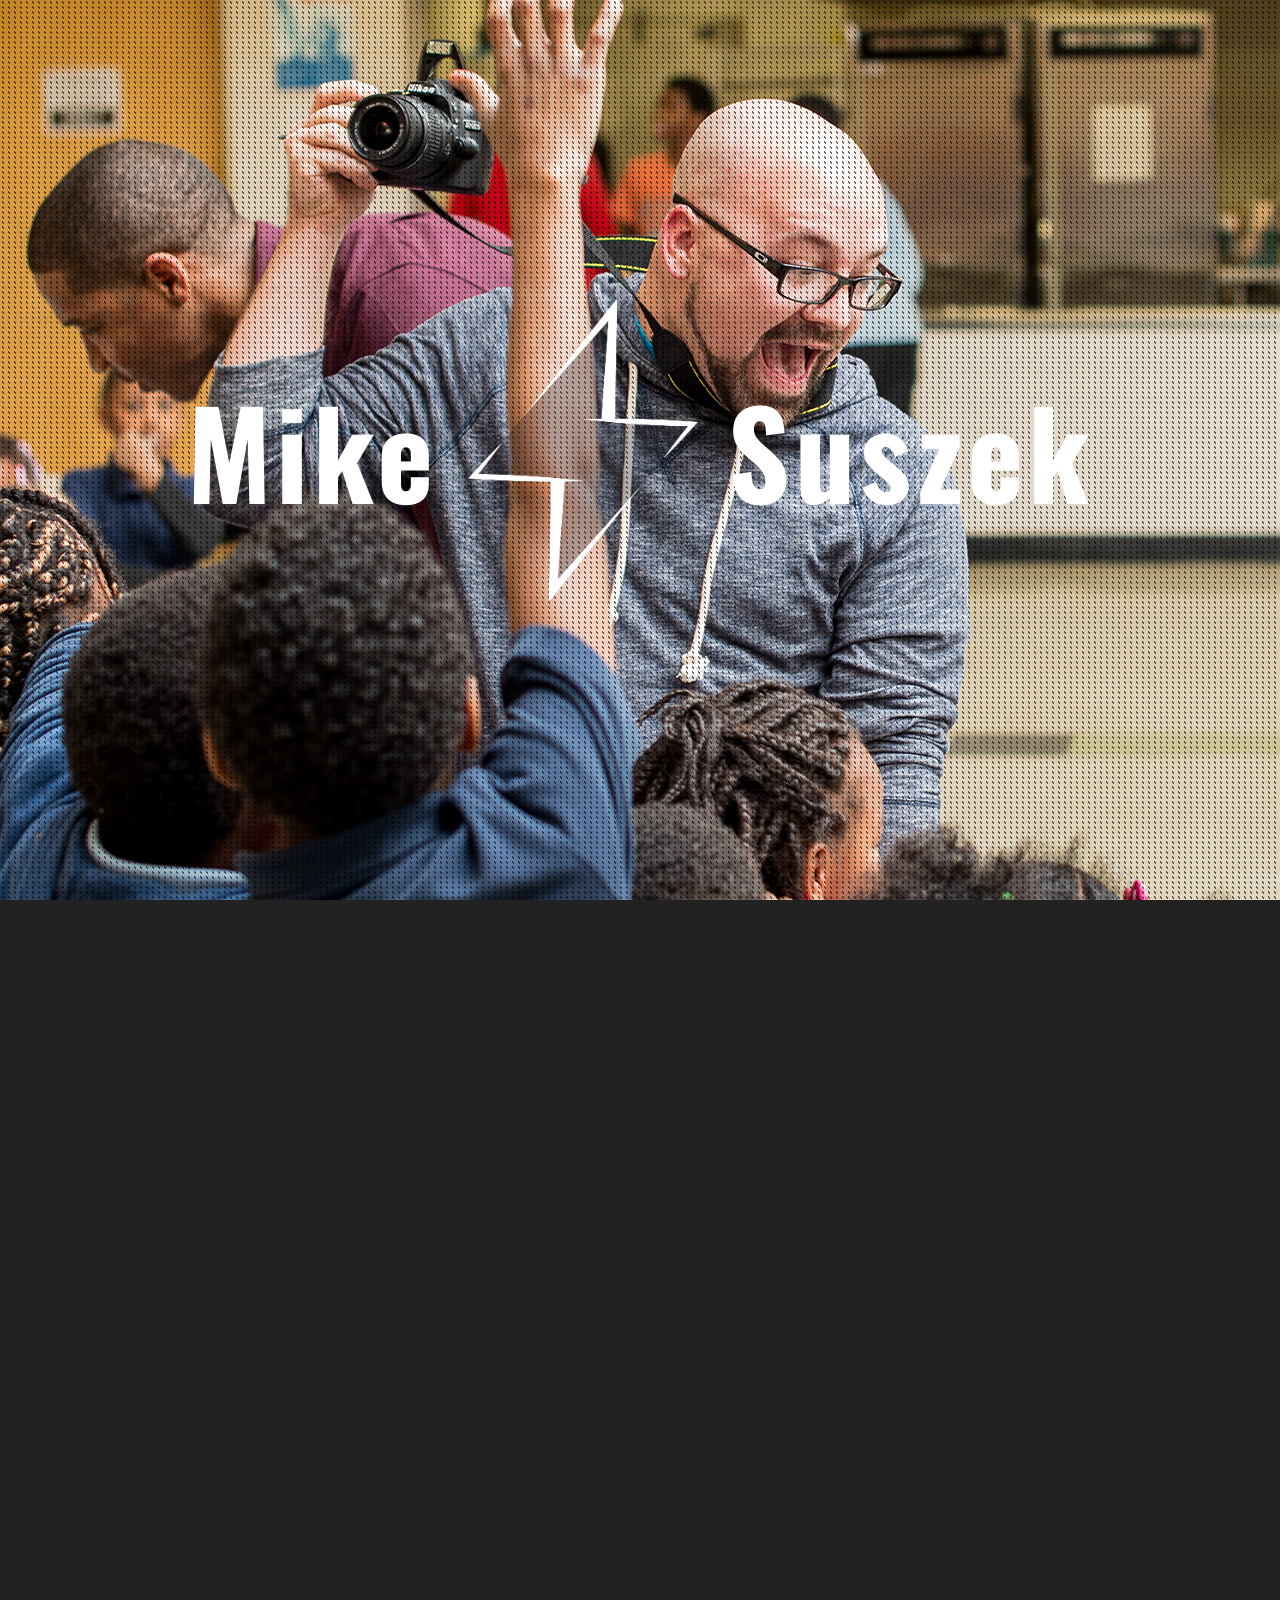
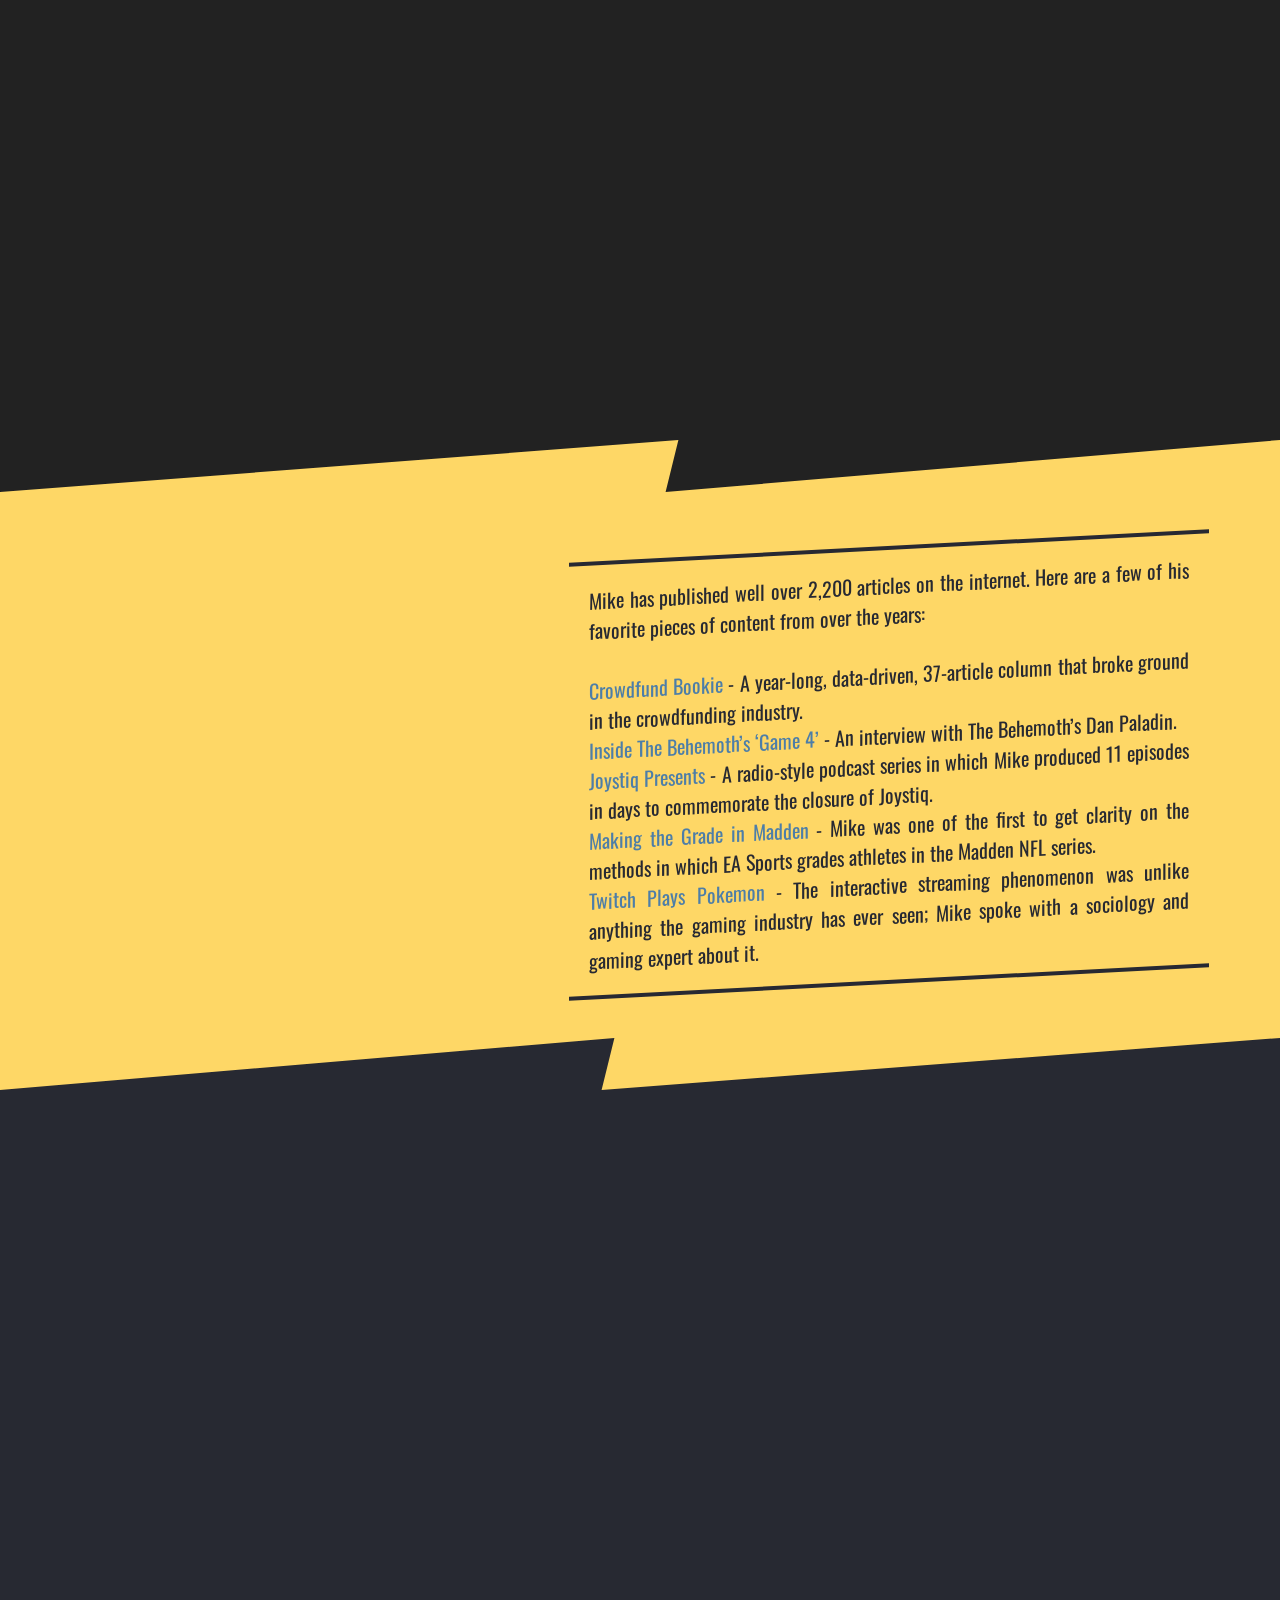
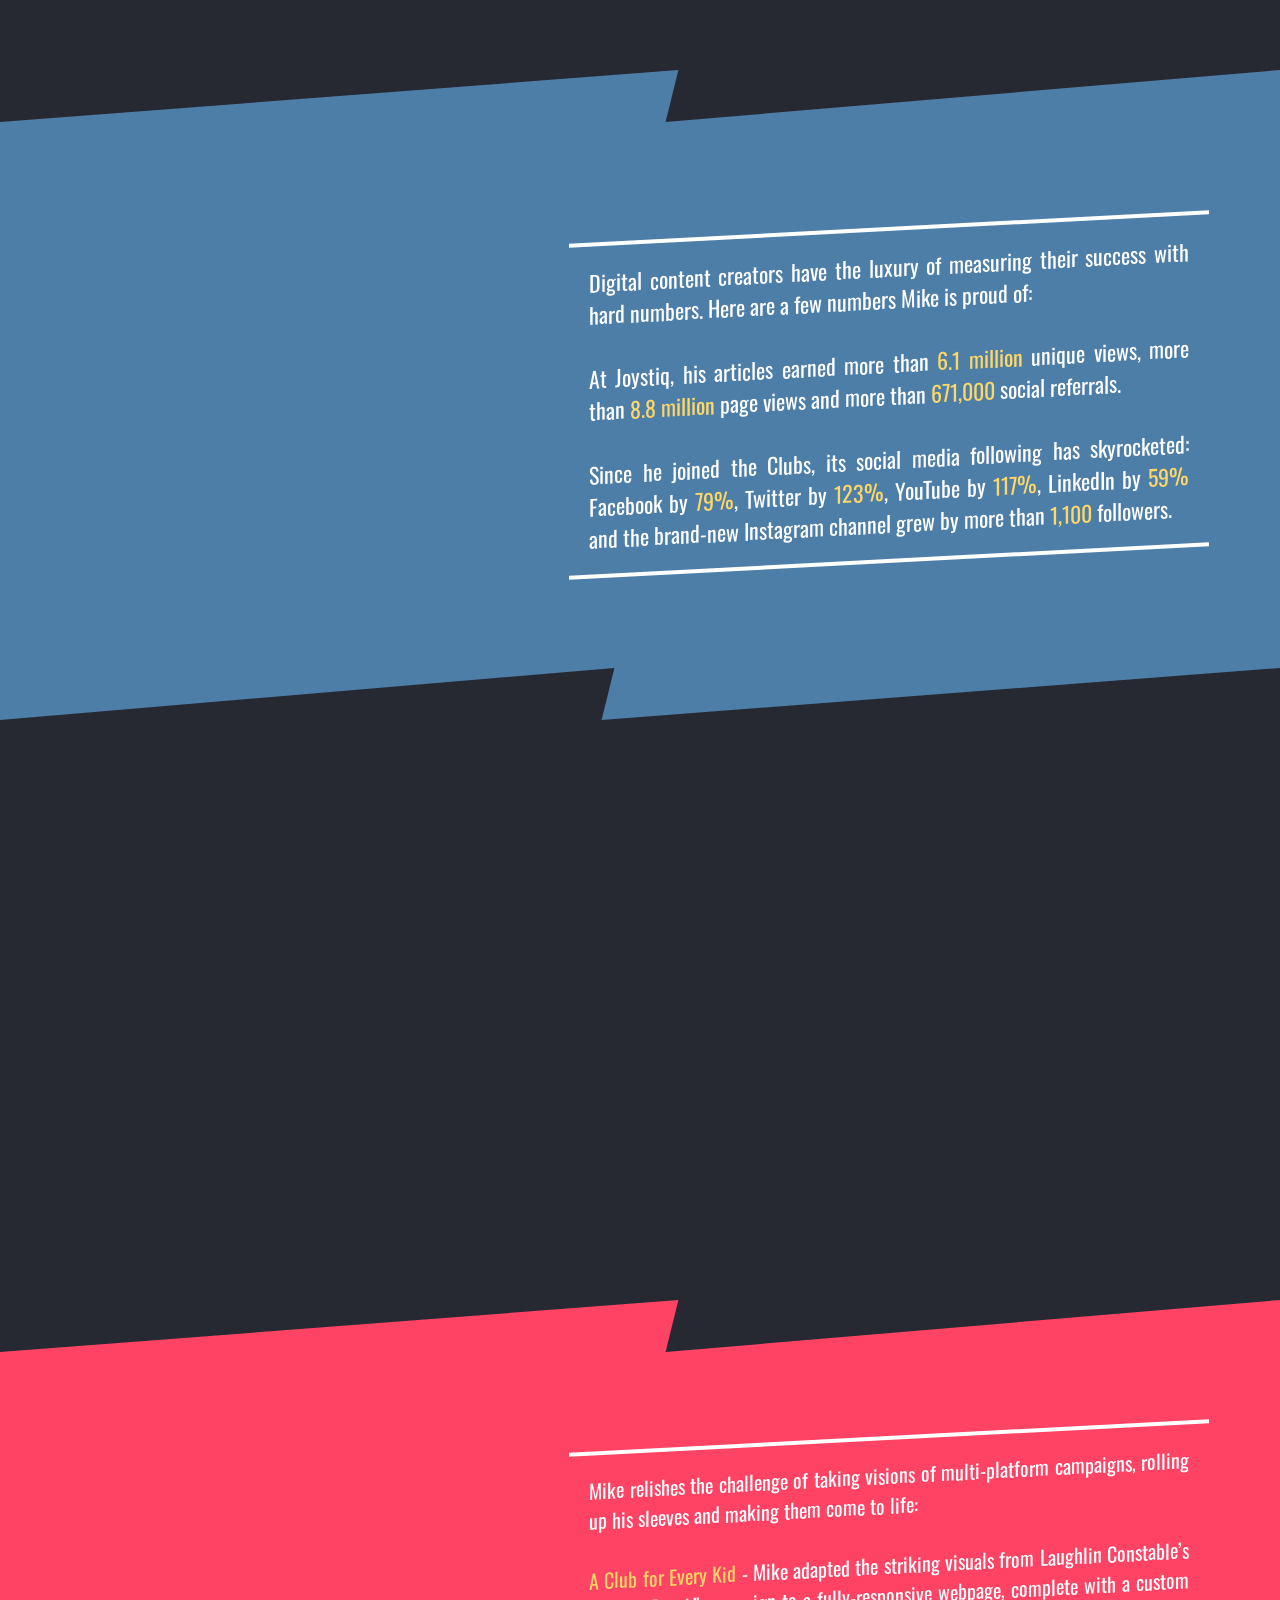
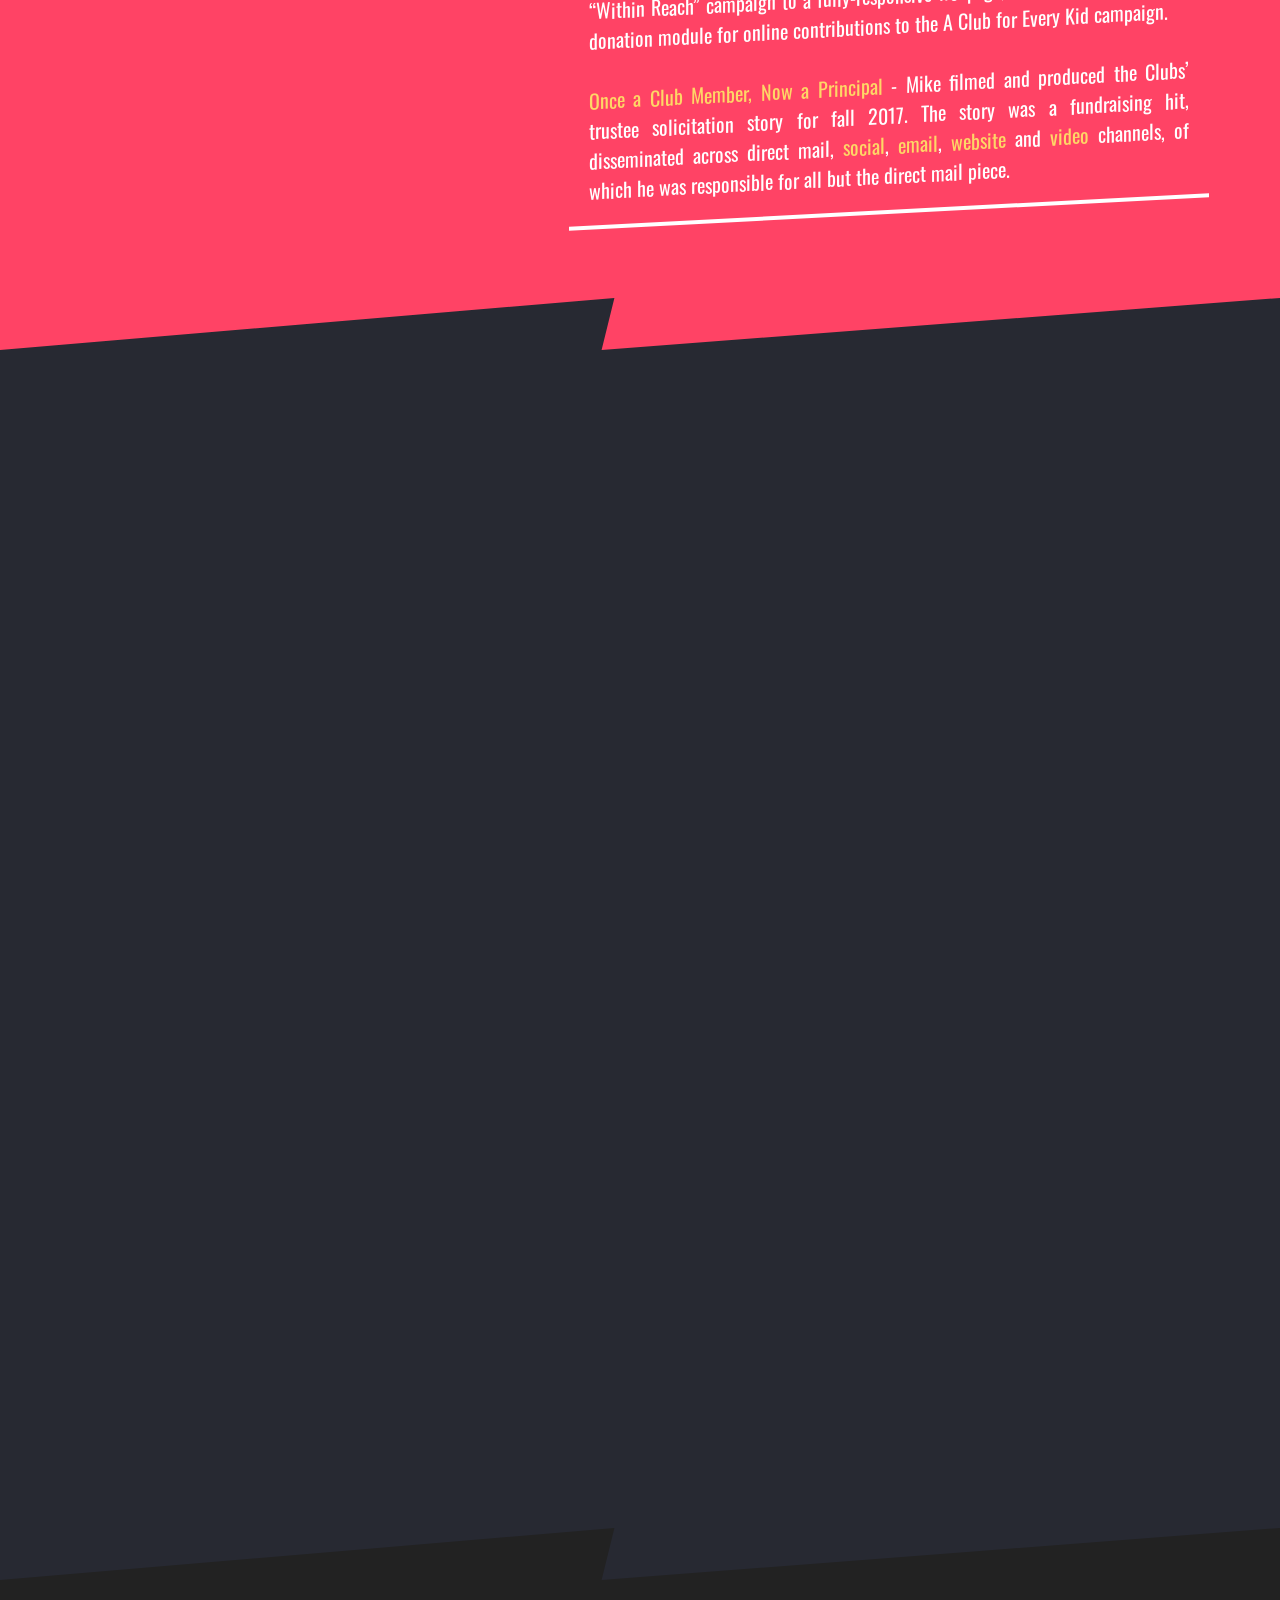
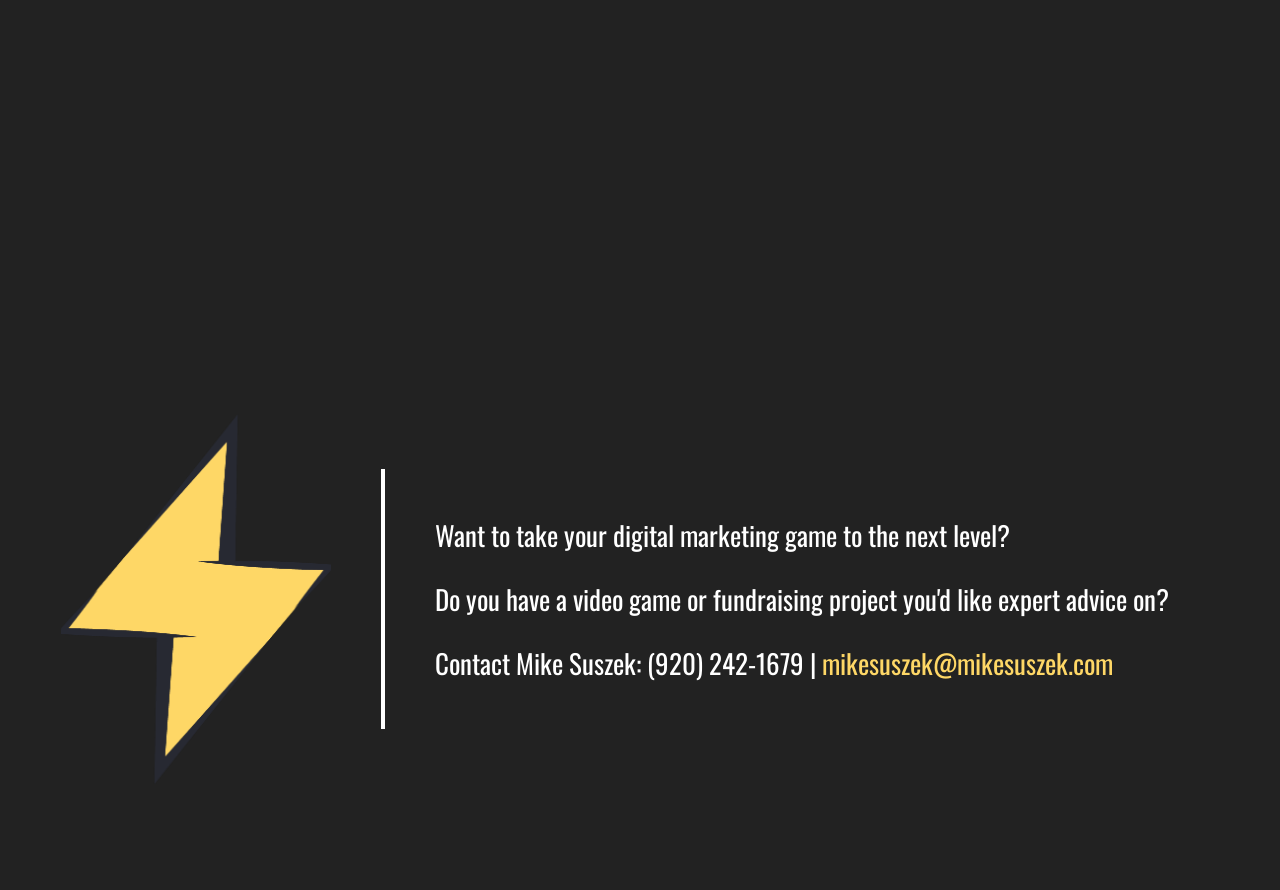
==== index.html @ 3527fa45 "Update index.html" ====
<!doctype html>
<html lang="en">
<head>
<meta charset="UTF-8">
<meta http-equiv="x-ua-compatible" content="ie=edge">
<meta name="viewport" content="width=device-width, initial-scale=1">
<title>Mike Suszek</title>
	<link rel="stylesheet" type="text/css" href="mikesuszek.css" media="screen" />
	<link rel="stylesheet" type="text/css" href="skrollr.min.js" media="screen" />
	<link href="https://fonts.googleapis.com/css?family=Playfair+Display|Oswald:300,700" rel="stylesheet">
	<script type="text/javascript" src="jquery-3.3.1.min.js"></script>
	<script>
		function aboutclick(){
		document.getElementById('about').classList.toggle('closeabout');
		}
		function resumeclick(){
		document.getElementById('resume').classList.toggle('closeresume');
		}
	</script>
</head>

<body>
<div id="skrollr-body">
	<div class="video-container">
    <video loop muted autoplay poster="BG-photo.jpg" width="1920" height="1280" id="fullvideo">
        <source src="MS-BG-Video.webm" type="video/webm">
        <source src="MS-BG-Video.mp4" type="video/mp4">
        <source src="MS-BG-Video.ogv" type="video/ogg">
    </video>
	</div>
	<div class="name-logo">
		<div class="fn" data-100-top="opacity:1;" data-top="opacity:0;">Mike</div>
		<div class="ms-logo" id="logo-01" data-100-top="opacity:1;" data-top="opacity:0;"></div>
		<div class="ln" data-100-top="opacity:1;" data-top="opacity:0;">Suszek</div>
	</div>
	<!-- <div class="ms-logo" id="logo-02" data-0="opacity:0;" data-1800="opacity:0;" data-1810="opacity:1;" data-5500="opacity:1;" data-5510="opacity:0;"></div> -->
<div class="parallax-container" id="lead">
	<div class="parallax-container" id="lead-overlay"></div>
</div>
<div class="parallax-container" id="about-resume">
	<div class="parallax-container" id="section-01" data-bottom-top="opacity:1;-webkit-filter:blur(0px);filter:blur(0px;);" data-center-top="opacity:.2;-webkit-filter:blur(5px);filter:blur(5px;);">
	</div>
	<div class="body-copy" id="resume">
		<div class="resume-container" id="resume-01">
			<strong>License Relations and Digital Content Manager</strong>
			<br><i>Out of the Park Developments - <a href="http://www.ootpdevelopments.com/" style="text-decoration: none;color: #FED766;background: rgba(0,0,0,0);">ootpdevelopments.com</a></i>
			<br><span class="resume-when">September 2016 - December 2019</span>
			<br>Manage content approvals and relationships with licensing partners Major League Baseball, Major League Baseball Players Association and National Hockey League on behalf of sports video game series Out of the Park Baseball, MLB Manager and Franchise Hockey Manager. Provide marketing and promotional copy on behalf of products. Planned and executed promotional campaigns, including two Reddit AMAs and managed social media efforts with pro baseball players. OOTP 17 won Metacritic.com's best PC Game of the Year award.
			</div>
		<div class="resume-container" id="resume-02">
			<strong>Digital Marketing Manager</strong>
			<br><i>Boys & Girls Clubs of Greater Milwaukee - <a href="ttp://www.boysgirlsclubs.org/" style="text-decoration: none;color: #FED766;">boysgirlsclubs.org</a></i>
			<br><span class="resume-when">March 2015 - Present</span>
			<br>Manage digital presence of the Clubs (website, social, email and content). Managed a full website redesign project. Designed and coded several pages to support Clubs programs and campaigns. Maintain the Clubs' social media presence, inspiring the community to get involved through volunteerism and online donations. Produced and designed several digital products (photos, videos, written content, custom email and website pages) to support dozens of campaigns, including A Club for Every Kid, Davis Dancers fundraiser, Celebrating G.I.R.L.S and college access events.
			</div>
		<div class="resume-container" id="resume-03">
			<strong>Contributing Editor</strong>
			<br><i>Joystiq - <a href="http://www.joystiq.com/" style="text-decoration: none;color: #FED766;">joystiq.com</a></i>
			<br><span class="resume-when">May 2012 - February 2015</span>
			<br>Reported on the business and culture of the video gaming industry, averaging 80 - 100 articles per month for AOL’s video game site, Joystiq. Interviewed dozens of leading video game creators and executives. Participated in video game livestreams and created high-quality original video and audio content. Broadcasted to a large social media audience on Twitter (316,000 followers), Facebook (over 88,000 likes), YouTube (18,000 subscribers) and Google Plus (1.7 million followers). Created a month-long social video game movement Four in February (2,000 likes on Facebook).
			</div>
		<div class="resume-container" id="resume-04">
			<strong>Social Media Coordinator</strong>
			<br><i>UWM Digital Arts and Culture Certificate Program - <a href="http://dac.uwm.edu/" style="text-decoration: none;color: #FED766;">dac.uwm.edu</a></i>
			<br><span class="resume-when">September 2011 – December 2011</span>
			<br>Credited internship. Managed and integrated the Digital Arts and Culture certificate program's social networks. Designed promotional graphics, assisted in the creation and execution of WordPress-based portfolio workshops and planned a campus-wide social media campaign for the certificate program.
			</div>
		<div class="resume-container" id="resume-05">
			<strong>Editor in Chief</strong>
			<br><i>The Wiire - <a href="http://thewiire.com/" style="text-decoration: none;color: #FED766;">thewiire.com</a> (Obsolete)</i>
			<br><span class="resume-when">October 2008 – August 2010</span>
			<br>Directed, produced and edited all content for the web’s first Nintendo Wii news site. Provided editorial direction and "big picture" leadership. Managed press and industry contacts, fielded image and video press assets from major game publishers/developers, conducted written and podcast interviews, distributed games to reviewers, engaged in weekly podcasts, fan and social network interaction. Assisted in the planning and testing of site layout and backend changes. Managed and maintained social networking presence.
			</div>
		<div class="resume-container" id="resume-06">
			<strong>Freelance Writer</strong>
			<br><i>Self-Employed</i>
			<br><span class="resume-when">April 2008 – September 2015</span>
			<br>Built a career as one of the video game industry’s top sports gaming experts, writing for esteemed gaming publications on a freelance basis such as GamePro, VentureBeat and Joystiq.
			<br><br>
			<strong>Education</strong>
			<br><i>University of Wisconsin-Milwaukee</i>
			<br><span class="resume-when">Bachelor of Arts: Journalism and Media Communications</span>
			</div>
		<button class="resume-button" onclick="resumeclick();aboutclick();" id="back-button">&larr; Back</button>
	</div>
	<div class="body-copy" id="about" data-bottom-top="opacity:0;" data-center-top="opacity:1;">
		<div class="about-half" id="about-01">Mike Suszek is a jack-of-all-trades digital content wizard with nearly a decade of digital media experience. He lives and breathes online storytelling and obsesses over perfecting his craft. He builds web pages and emails with HTML and CSS, integrates them with video content and adapts them for paid social campaigns. He makes expert-level content that engages viewers in a variety of formats, from 11-page video game review guides to 280-character tweets.
		</div>
		<div class="about-half" id="about-02">Most of all, Mike likes surrounding himself with supremely-skilled individuals to collaborate on attention-commanding projects. He seeks to energize like-minded teams and build electrifying digital products together that crush the boundaries of marketing and storytelling in the online world.
		<br><br>He wants to catch lightning in a bottle.
		<button class="resume-button" onclick="resumeclick();aboutclick();">See Mike's Resume &rarr;</button>
		</div>
	</div>
</div>
<div class="parallax-container content-section" id="content-01">
	<div class="headline-container">
	<div class="headline" data-bottom-top="opacity:0;" data-center-top="opacity:1;">Content Ace</div>
	<div class="headline ghost" data-bottom-top="top:0;left:0;opacity:0;" data-center="top:0;left:0;opacity:.5;" data-center-bottom="top:10px;left:20px;opacity:.15;">Content Ace</div>
	<div class="headline ghost-2" data-bottom-top="top:0;left:0;opacity:0;" data-center="top:0;left:0;opacity:.3;" data-center-bottom="top:20px;left:40px;opacity:.05;">Content Ace</div>
	</div>
	<div class="description" id="content-01-1" data-bottom-top="opacity:0;" data-center-top="opacity:1;">Mike has published well over 2,200 articles on the internet. Here are a few of his favorite pieces of content from over the years:<br>
		<br><a href="https://www.engadget.com/2014/06/20/crowdfund-bookie-one-year-35-million/">Crowdfund Bookie</a> - A year-long, data-driven, 37-article column that broke ground in the crowdfunding industry.
		<br><a href="https://www.engadget.com/2014/09/05/the-behemoth-finally-has-enough-clout-to-get-away-with-game-4/">Inside The Behemoth’s ‘Game 4’</a> - An interview with The Behemoth’s Dan Paladin.
		<br><a href="https://soundcloud.com/mikesuszek/sets/joystiq-presents">Joystiq Presents</a> - A radio-style podcast series in which Mike produced 11 episodes in days to commemorate the closure of Joystiq.
		<br><a href="https://www.engadget.com/2013/09/17/how-football-players-make-the-grade-in-madden/">Making the Grade in Madden</a> - Mike was one of the first to get clarity on the methods in which EA Sports grades athletes in the Madden NFL series.
		<br><a href="https://www.engadget.com/2014/02/26/twitch-plays-pokemon-creating-an-oral-history-in-real-time/">Twitch Plays Pokemon</a> - The interactive streaming phenomenon was unlike anything the gaming industry has ever seen; Mike spoke with a sociology and gaming expert about it.
	</div>
</div>
<div class="parallax-container" id="section-02">
	
</div>
<div class="parallax-container content-section" id="content-02">
	<div class="headline-container">
	<div class="headline" data-bottom-top="opacity:0;" data-center-top="opacity:1;">Data Driven</div>
	<div class="headline ghost" data-bottom-top="top:0;left:0;opacity:0;" data-center="top:0;left:0;opacity:.5;" data-center-bottom="top:10px;left:20px;opacity:.15;">Data Driven</div>
	<div class="headline ghost-2" data-bottom-top="top:0;left:0;opacity:0;" data-center="top:0;left:0;opacity:.3;" data-center-bottom="top:20px;left:40px;opacity:.05;">Data Driven</div>
	</div>
	<div class="description" id="content-02-1" data-bottom-top="opacity:0;" data-center-top="opacity:1;">Digital content creators have the luxury of measuring their success with hard numbers. Here are a few numbers Mike is proud of:<br>
		<br>At Joystiq, his articles earned more than <span style="color:#FED766;">6.1 million</span> unique views, more than <span style="color:#FED766;">8.8 million</span> page views and more than <span style="color:#FED766;">671,000</span> social referrals.<br>
		<br>Since he joined the Clubs, its social media following has skyrocketed: Facebook by <span style="color:#FED766;">79%</span>, Twitter by <span style="color:#FED766;">123%</span>, YouTube by <span style="color:#FED766;">117%</span>, LinkedIn by <span style="color:#FED766;">59%</span> and the brand-new Instagram channel grew by more than <span style="color:#FED766;">1,100</span> followers.
	</div>
</div>
<div class="parallax-container" id="section-03">
</div>
<div class="parallax-container content-section" id="content-03">
	<div class="headline-container">
	<div class="headline" data-bottom-top="opacity:0;" data-center-top="opacity:1;">Architect of 'Cool'</div>
	<div class="headline ghost" data-bottom-top="top:0;left:0;opacity:0;" data-center="top:0;left:0;opacity:.5;" data-center-bottom="top:10px;left:20px;opacity:.15;">Architect of 'Cool'</div>
	<div class="headline ghost-2" data-bottom-top="top:0;left:0;opacity:0;" data-center="top:0;left:0;opacity:.3;" data-center-bottom="top:20px;left:40px;opacity:.05;">Architect of 'Cool'</div>
	</div>
	<div class="description" id="content-03-1" data-bottom-top="opacity:0;" data-center-top="opacity:1;">Mike relishes the challenge of taking visions of multi-platform campaigns, rolling up his sleeves and making them come to life:<br>
		<br><a href="http://www.boysgirlsclubs.org/everykid/">A Club for Every Kid</a> - Mike adapted the striking visuals from Laughlin Constable’s “Within Reach” campaign to a fully-responsive webpage, complete with a custom donation module for online contributions to the A Club for Every Kid campaign.<br>
		<br><a href="http://www.boysgirlsclubs.org/once-a-club-member-now-a-principal/">Once a Club Member, Now a Principal</a> - Mike filmed and produced the Clubs’ trustee solicitation story for fall 2017. The story was a fundraising hit, disseminated across direct mail, <a href="https://www.facebook.com/bgcmilwaukee/videos/10154824252291734/">social</a>, <a href="http://mailchi.mp/boysgirlsclubs/once-a-club-member-now-a-principal">email</a>, <a href="http://www.boysgirlsclubs.org/once-a-club-member-now-a-principal/">website</a> and <a href="https://www.facebook.com/bgcmilwaukee/videos/10154825048486734/">video</a> channels, of which he was responsible for all but the direct mail piece.
	</div>
</div>
<div class="parallax-container" id="section-04">
</div>
<div class="parallax-container content-section" id="content-04">
	<div class="headline-container">
	<div class="headline" data-bottom-top="opacity:0;" data-center-top="opacity:1;">Rockstar Consultant</div>
	<div class="headline ghost" data-bottom-top="top:0;left:0;opacity:0;" data-center="top:0;left:0;opacity:.5;" data-center-bottom="top:10px;left:20px;opacity:.15;">Rockstar Consultant</div>
	<div class="headline ghost-2" data-bottom-top="top:0;left:0;opacity:0;" data-center="top:0;left:0;opacity:.3;" data-center-bottom="top:20px;left:40px;opacity:.05;">Rockstar Consultant</div>
	</div>
	<div class="description" id="content-04-1" data-bottom-top="opacity:0;" data-center-top="opacity:1;">Mike provides expert guidance to game developers as a professional consultant. He has helped teams big and small find success in their fundraising and development campaigns, including <span style="color:#4D7EA8;">EA Sports’ Madden NFL</span> and <span style="color:#4D7EA8;">2K Sports’ NBA 2K</span> series.<br><br>He also consults others in Milwaukee’s nonprofit community to help their organizations improve their digital footprint and better spread their mission.
	</div>
</div>
<div class="parallax-container" id="section-05">
<div class="parallax-container" id="section-05-bg" data-bottom-center="opacity:1" data-bottom="opacity:.2">
	</div>
	<div class="footer">
		<div id="logo-03"></div>
		<div id="content-05-1" data-bottom-top="opacity:0;" data-bottom-center="opacity:1;">
			<div id="content-05-1-a">Want to take your digital marketing game to the next level?<br><br>Do you have a video game or fundraising project you'd like expert advice on?<br><br>
	Contact Mike Suszek: (920) 242-1679 | <a href="mailto:mikesuszek@mikesuszek.com">mikesuszek@mikesuszek.com</a>
			</div>
		</div>
	</div>
 <!-- <div class="parallax-container" id="content-05">
</div> -->
</div>

</div>
<script src="skrollr.min.js"></script>
<script>
      var s = skrollr.init();
</script>
</body>
</html>
---- mikesuszek.css ----
@charset "UTF-8";
/* CSS Document */

/* =============================================================================
  RESETS
============================================================================= */

html,
body,
div,
h1,
p,
a,
video {
  margin: 0;
  padding: 0;
}


html, body {
	height: 100%;
}

body {
	background-color: #272932;
}

* { -webkit-box-sizing: border-box; -moz-box-sizing: border-box; box-sizing: border-box; }
*:before, *:after { -webkit-box-sizing: inherit; -moz-box-sizing: inherit; box-sizing: inherit; }

.fn {
    color: #FFFFFF;
    z-index: 99;
    font-size: 120px;
    font-family: 'Oswald', 'Londrina Outline', sans-serif;
    font-weight: 700;
    letter-spacing: 5px;
    display: inline-block;
    order: 0;
}

.ln {
    color: #FFFFFF;
    z-index: 99;
    font-size: 120px;
    font-family: 'Oswald', 'Londrina Outline', sans-serif;
    font-weight: 700;
    letter-spacing: 5px;
    display: inline-block;
    order: 2;
}

.parallax-container {
	background-attachment: fixed;
	background-position: center;
	position: relative;
	width: 100%;
	background-size: cover;
	overflow: hidden;
}

.about-half {
	background-attachment: fixed;
	position: relative;
	width: 33%;
	height: 100%;	
	background-size: cover;
	transform: skewY(-3deg);
	display: inline-block;
	padding: 20px;
	left: 10%;
	margin: 0 50px;
	border-top: 2px solid #ffffff;
	border-bottom: 2px solid #ffffff;
	text-align: justify;
}

.resume-container {
	background-attachment: fixed;
	width: 33%;
	transform: skewY(-3deg);
	padding: 30px;
	float: left;
	display: block;
	height: 100%;
	overflow: hidden;
	z-index: 99;
	text-align: justify;
}

.content-section {
	z-index: 99;
	overflow: visible;
	display: flex;
	-webkit-clip-path: polygon(53% 0%, 52% 8%, 100% 0, 100% 92%, 47% 100%, 48% 92%, 0 100%, 0 8%);
	clip-path: polygon(53% 0%, 52% 8%, 100% 0, 100% 92%, 47% 100%, 48% 92%, 0 100%, 0 8%);
	filter:drop-shadow(0 0 10px #222222);
	margin-top: -60px;
	margin-bottom: -60px;
	justify-content: center;
	flex-direction: row;
	align-items: center;
	position: relative;
}

.headline {
	position: absolute;
	font-family: 'Londrina Outline', serif;
	font-size: 120px;
	left: 0;
	transform: skewY(-3deg);
	z-index: 99;
	text-align: center;
	display: inline-block;
	order: 0;
	top: 50%;
}

.ghost {
	transition: opacity 2s ease;
	transition: top .7s ease;
	transition: left .7s ease;
	z-index: 98;
}

.ghost-2 {
	transition: opacity 2s ease;
	transition: top 1s ease;
	transition: left 1s ease;
	z-index: 97;
}

.headline-container {
	display: inline-block;
    width: 35%;
    bottom: 25%;
    left: 0;
    position: relative;
	transform: translate(0,-50%);
}

.description {
	position: relative;
	width: 50%;
	transform: skewY(-3deg);
	display: inline-block;
	padding: 20px;
	text-align: justify;
	right: 0;
	order: 1;
	margin-left: 50px;
}

.resume-button {
	position: absolute;
    bottom: 10%;
    width: 200px;
    height: 36px;
    border: 4px solid #FED766;
    background: rgba(0,0,0,0);
    color: #FED766;
    font-family: 'Oswald';
    font-size: 17px;
    font-weight: 700;
	margin-left: 20px;
	left: 0;
	text-align: center;
	z-index: 99;
	bottom: -56px;
}

.resume-button:hover {
	background: rgba(177,150,71,.1);
	color: #e4c15b;
	border:4px solid #e4c15b;
}

#back-button {
	bottom: 0% !important;
	height: 36px !important;
	width: 150px !important;
	left: 1%;
	transform: skewY(-3deg);
	top: 100%;
}

.resume-when {
	font-size: 14px;
	color: #dddddd;
}

#about {
	font-family: 'Oswald', sans-serif;
	font-size: 24px;
	font-weight: 300;
	color: #ffffff;
	position: absolute;
	top: 50%;
	transform: translate(-50%,-50%);
	width: 100%;
	display: inline-block;
	transition: margin-left 1s ease;
	margin-left: 0;
	z-index: 99;
	left: 50%;
	padding: 50px;
}

.closeabout {margin-left:-100% !important;}

#resume {
	font-family: 'Oswald', sans-serif;
	font-size: 17px;
	font-weight: 300;
	color: #ffffff;
	position: absolute;
	top: 50%;
	transform: translate(-50%,-50%);
	width: 100%;
	display: flex;
	transition: margin-left 1s ease;
	margin-left: 200%;
	z-index: 99;
	left: 0;
	flex-wrap: wrap;
	align-content: flex-start;
}

.closeresume {margin-left:50% !important;}

#about-resume {
	height: 1200px;
	background: #111111;
}

#lead {
	height: 100%;
	overflow: hidden;
}

#lead-overlay {
	background:url([data-uri]);
	width: 100%;
	background-attachment: scroll;
	height: 100vh;
	opacity: .6;
}

#fullvideo {
    right: 0;
    bottom: 0;
    width: 100%; 
    height: 100%;
	object-fit: cover;
	object-position: 40% 50%;
}

.video-container {
	width: 100%;
	height: 100%;
	position: absolute;
	padding:0;
	margin:0;
	left: 0px;
	top: 0px;
	z-index: -1000;
	overflow:hidden;
}

.ms-logo {
	position: fixed;
	transform: translate(-50%,-50%);
	top: 50%;
	left: 50%;
	background-size: cover;
	background-repeat: no-repeat;
	background-position: center;
	z-index:95;
}

.name-logo {
    position: absolute;
    top: 50%;
    transform: translate(-50%,-50%);
    width: 100%;
    display: flex;
    left: 50%;
    flex-direction: row;
    justify-content: center;
    align-items: center;
    z-index: 99;
}

#logo-01 {
    background-image: url(MS-bolt-gr-wt.png);
    width: 230px;
    height: 300px;
    position: initial;
    display: inline-block;
    top: 0;
    left: 0;
    margin: 0 30px;
    order: 1;
    z-index: 99;
    transform: none;
}
#logo-02 {
	background-image: url(MS-bolt-gr-wt.png);
	width: 269px;
	height: 359px;
}

#section-01 {
	background-image: url(michal-grosicki-221225.jpg);
	background-color: #222222;
	height: 100%;
	margin-bottom: -60px;
	display: inline-block;
	position: static;
}

#section-02 {
	background-image: url(BG-video.jpg);
	height: 700px;
	margin-top: -60px;
}

#section-03 {
	background-image: url(BG-VR.jpg);
	height: 700px;
	margin-top: -60px;
}

#section-04 {
	background-image: url(BG-acfek.jpg);
	height: 700px;
	margin-top: -60px;
}

#section-05 {
	background-color: #222222;
	height: 970px;
	margin-top: -60px;
	padding-bottom: 160px;
}

#section-05-bg {
	background-image: url(BG-photo.jpg);
	position: absolute;
	height: 100%;
}

#content-01 {
	height: 650px;
	background: #FED766;
	margin-top: -60px;
}
	#content-01-1 {
		color: #272932;
		font-family: 'Oswald', sans-serif;
		font-size: 20px;
		border-top: 4px solid #272932;
		border-bottom: 4px solid #272932;
	}

	#content-01-2 {
		height: 300px;
		background-color: rgba(255,0,255,.3);
	}

	#content-01 a {
		text-decoration: none;
		color: #4D7EA8;
	}

	#content-01 .headline {
		color: #272932;
	}

#content-02 {
	height: 650px;
	background: #4D7EA8;
}

	#content-02-1 {
		color: #ffffff;
		font-family: 'Oswald', sans-serif;
		font-size: 22px;
		border-top: 4px solid #ffffff;
		border-bottom: 4px solid #ffffff;
	}

	#content-02-2 {
		height: 300px;
		background-color: rgba(255,0,255,.3);
	}

	#content-02 a {
		text-decoration: none;
		color: #FED766;
	}

	#content-02 .headline {
		color: #ffffff;
	}

#content-03 {
	height: 650px;
	background: #FF4365;
}

	#content-03-1 {
		color: #ffffff;	
		font-family: 'Oswald', sans-serif;
		font-size: 20px;
		border-top: 4px solid #ffffff;
		border-bottom: 4px solid #ffffff;
	}

	#content-03-2 {
		height: 300px;
		background-color: rgba(255,0,255,.3);
	}

	#content-03 a {
		text-decoration: none;
		color: #FED766;
	}

	#content-03 .headline {
		color: #ffffff;
	}

#content-04 {
	height: 650px;
	background: #272932;
}

	#content-04-1 {
		color: #FED766;
		font-family: 'Oswald', sans-serif;
		font-size: 23px;
		border-top: 4px solid #FED766;
		border-bottom: 4px solid #FED766;
		width: 40%;
	}

	#content-04-2 {
		height: 300px;
		background-color: rgba(255,0,255,.3);
	}

	#content-04 a {
		text-decoration: none;
		color: #FED766;
	}

	#content-04 .headline {
		color: #FED766;
		font-size: 100px;
	}

	#content-04 .headline-container {
		left: -50px;
	}

#content-05 {
	height: 100%;
	display: block;
	width: 100%;
	padding-bottom: 60px;
	overflow: visible;
	z-index: 99;
}

	#content-05-1 {
		color: #ffffff;
		font-family: 'Oswald', sans-serif;
		font-size: 27px;
		line-height: 32px;
		display: inline-block;
		z-index: 99;
		order: 1;
	}

	#content-05-1-a {
    	border-left: 4px solid #ffffff;
    	padding: 50px;
	    display: inline-block;
	}

	#content-05-2 {
		height: 300px;
		background-color: rgba(255,0,255,.3);
	}

	#content-05-1 a {
		text-decoration: none;
		color: #FED766;
	}

	#content-05 .headline {
		color: #ffffff;
	}

#logo-03 {
    background-image: url(MS-bolt-yw.png);
    width: 270px;
    height: 100%;
    display: inline-block;
    background-size: cover;
    background-repeat: no-repeat;
    background-position: center;
    z-index: 95;
	order: 0;
	margin-right: 50px;
}

.footer {
    display: flex;
    height: 370px;
    width: 100%;
    position: absolute;
    top: 70%;
    overflow: hidden;
    left: 50%;
    transform: translate(-50%,-50%);
	justify-content: center;
	align-items: center;
}

/* MEDIA QUERIES */

@media screen and (max-width : 1167px) {
	.resume-container {
		width: 50%;
	}
	.about-half {
		width: 40%;
		padding: 10px;
		left: 5%;
		margin: 0 20px;
	}
	.fn, .ln {
		font-size: 100px;
	}
	#logo-03 {
	    width: 192px;
	    height: 260px;
		margin-right: 40px;
	}
	#content-05-1 {
		font-size: 22px;
		line-height: 22px;
	}
	#content-05-1-a {
		padding: 40px;
	}
	#content-04 .headline {
		font-size: 90px;
	}
	.headline {
		font-size: 100px;
	}
	#back-button {
		left: 83%;
	}
}
@media screen and (max-width : 1067px) {
	#back-button {
		left: 80%;
	}
}
@media screen and (max-width : 900px) {
	.resume-container {
		padding: 15px;
	}
	#about-resume {
		height: 1300px;
	}
	#resume {
		font-size: 16px;
	}
	.about-half {
		width: 100%;
		padding: 30px;
		left: 0;
		margin: 0;
		border: none;
	}
	.fn, .ln {
		font-size: 80px;
	}
	#logo-01 {
		height: 250px;
		width: 190px;
	}
	#logo-03 {
	    width: 172px;
	    height: 210px;
		margin-right: 20px;
	}
	#content-05-1 {
		font-size: 20px;
		line-height: 22px;
	}
	#content-05-1-a {
		padding: 20px;
	}
	.content-section {
		flex-direction: column;
	}
	.headline-container {
		display: inline-block;
		width: 90%;
		top: 19%;
		left: 5%;
		position: absolute;
	}
	.headline {
		font-size: 90px;
	}
	.description {
		width: 80%;
		order: 1;
	}
	#content-01-1, #content-02-1 {
		font-size: 18px;
	}
	#content-03-1 {
		font-size: 17px;
	}
	#content-04-1 {
		width: 80%;
	}
	#content-01, #content-02, #content-03, #content-04 {
		height: 750px;
	}
	.ghost, .ghost-2 {
		display: none;
	}
	#content-01 .headline-container {
		top: 15%;
	}
	#content-04 .headline-container {
		left: initial;
	}
	#content-04-1 {
		font-size: 21px;
	}
	#content-04 .headline {
		font-size: 80px;
	}
	#back-button {
		width: 100px !important;
		left: 80%;
	}
}

@media screen and (max-width : 767px) {
	.resume-container {
		width: 100%;
		padding: 15px 30px;
	}
	#about-resume {
		height: 1500px;
	}
	#resume {
		font-size: 16px;
	}
	#back-button {
		left: 68%;
		width: 150px !important;
	}
	.fn, .ln {
		font-size: 70px;
		letter-spacing: 0;
	}
	#logo-01 {
		height: 220px;
		width: 165px;
		margin: 0 20px;
	}
	.footer {
		flex-direction: column;
		top:80%;
	}
	#logo-03 {
	    width: 172px;
	    height: 210px;
		margin-right: 0;
		margin-top: 30px;
		order: 1;
	}
	#content-05-1 {
		order: 0;
	}
	#content-05-1-a {
		padding: 0;
		border: none;
	}
	.headline-container {
		width: 80%;
		top: 20%;
		left: 13%;
		position: absolute;
	}
	#content-01 .headline-container {
		top: 17%;
	}
	.headline {
		font-size: 60px;
	}
	#content-04 .headline {
		font-size: 60px;
	}
	#content-01-1, #content-02-1, #content-03-1, #content-04-1 {
		border: none;
	}
	.description {
		margin-left: 0;
	}
	#content-02 .headline-container {
		top: 19%;
	}
	#content-02 .headline {
		font-size: 70px;
	}
	#content-04 .headline-container {
		left: 13%;
	}
}

/* MOBILE */

@media screen and (max-width : 600px) {
	#fullvideo {height: 100vh;}
	.video-container {height: 100vh;}
	.parallax-container {
		background-attachment: scroll;
		background-position: 40% 50%;
	}
}

@media screen and (max-width : 600px) {
	#back-button {
		left: 60%;
	}
	.fn, .ln {
		font-size: 100px;
		letter-spacing: 0;
	}
	.ln {
		order: 1;
	}
	#logo-01 {
		height: 250px;
		width: 190px;
		margin: 20px 0 0 0;
		order: 2;
	}
	.name-logo {
		flex-direction: column;
		top: 50vh;
	}
	#logo-03 {
	    width: 138px;
	    height: 180px;
	}
	#content-05-1 {
		font-size: 18px;
		line-height: 20px;
	}
	#content-04 .headline {
		font-size: 60px;
	}
	.headline-container {
		left: 14%;
		top: 18%;
	}
	#content-04 .headline-container {
		left: 14%;
		top: 18%;
	}
	#content-02 .headline-container {
		left: 14%;
		top: 16%;
	}
	#content-01 .headline-container {
		left: 13%;
	}
	.headline {
		font-size: 40px;
	}
	#content-04 .headline {
		font-size: 40px;
	}
	#content-02 .headline {
		font-size: 40px;
	}
	#content-01-1 {font-size: 14px;}
	#content-02-1 {font-size: 17px;}
	#content-03-1 {font-size: 15px;}
	#content-04-1 {font-size: 18px;}
	#content-01, #content-02, #content-03, #content-04 {width: 100vw;}
	#section-02, #section-03, #section-04 {height: 100vh;}
	#resume {font-size: 14px;}
	#about-resume {height: 1850px;}
}

/* MOBILE */

@media screen and (max-width : 500px) {
	#fullvideo {height: 100vh;}
	.video-container {height: 100vh;}
	.parallax-container {
		background-attachment: scroll;
		background-position: 40% 50%;
	}
}

@media screen and (max-width : 500px) {
	.fn, .ln {
		font-size: 50px;
	}
	#logo-01 {
		height: 150px;
		width: 112px;
	}
	.name-logo {
		flex-direction: column;
	}
	.resume-container {
/*		height: 260px;
		padding: 20px; */
	}
	#about {
		font-size: 20px;
	}
	.about-half {
		padding: 20px 0;
	}
	#logo-03 {
	    width: 112px;
	    height: 150px;
		margin-top: 10px;
	}
	#content-05-1 {
		font-size: 17px;
		line-height: 18px;
	}
	#content-05-1-a {
		padding: 10px;
	}
	.headline-container {
		left: 14%;
		top: 12%;
	}
	#content-04 .headline-container {
		left: 15%;
		top: 14%;
	}
	#content-02 .headline-container {
		left: 15%;
		top: 14%;
	}
	#content-01 .headline-container {
		left: 15%;
	}
	#content-04 .headline {
		font-size: 35px;
	}
	#back-button {
		left: 52%;
	}
	#content-01-1 {font-size: 13px;}
	#content-02-1 {font-size: 16px;}
	#content-03-1 {font-size: 14px;}
	#content-04-1 {font-size: 17px;}
	#content-01, #content-02, #content-03, #content-04 {width: 100vw;}
	#section-02, #section-03, #section-04 {height: 100vh;}
	#resume {font-size: 13px;}
	#about-resume {height: 1950px;}
}
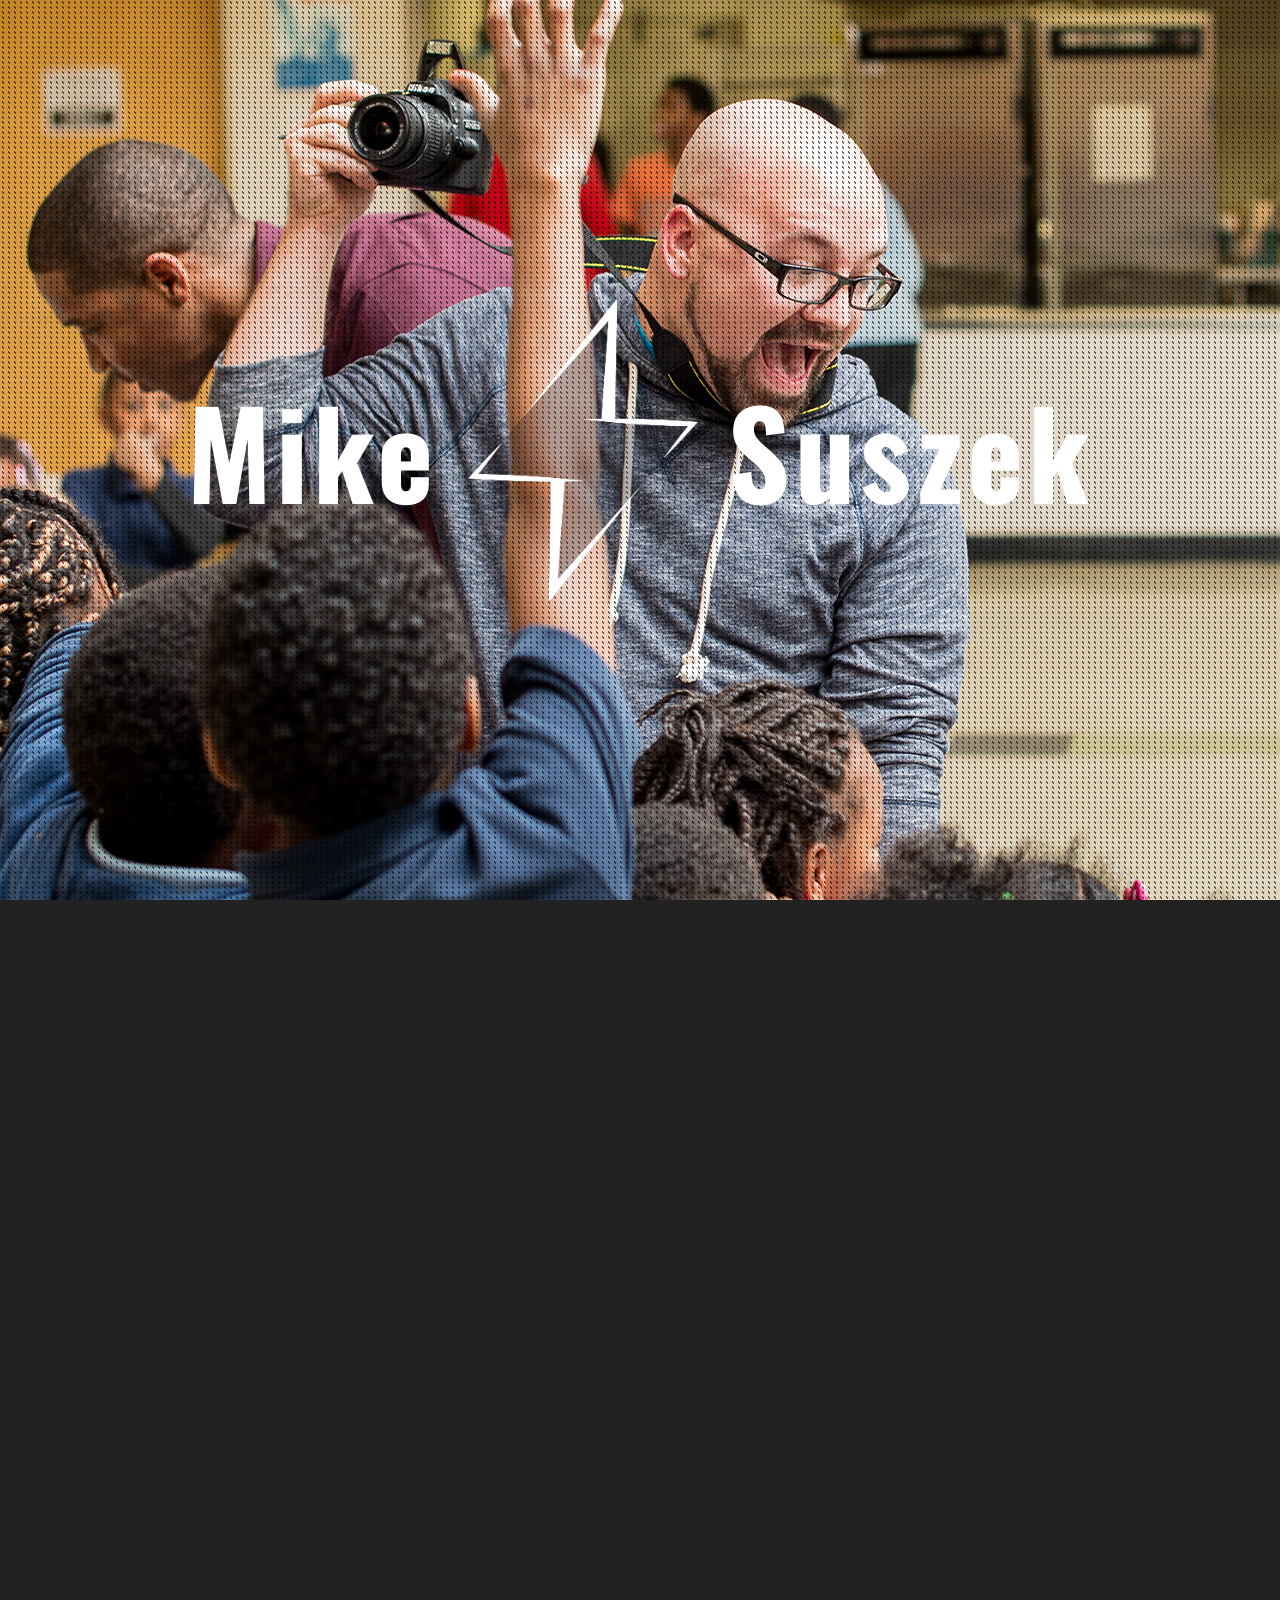
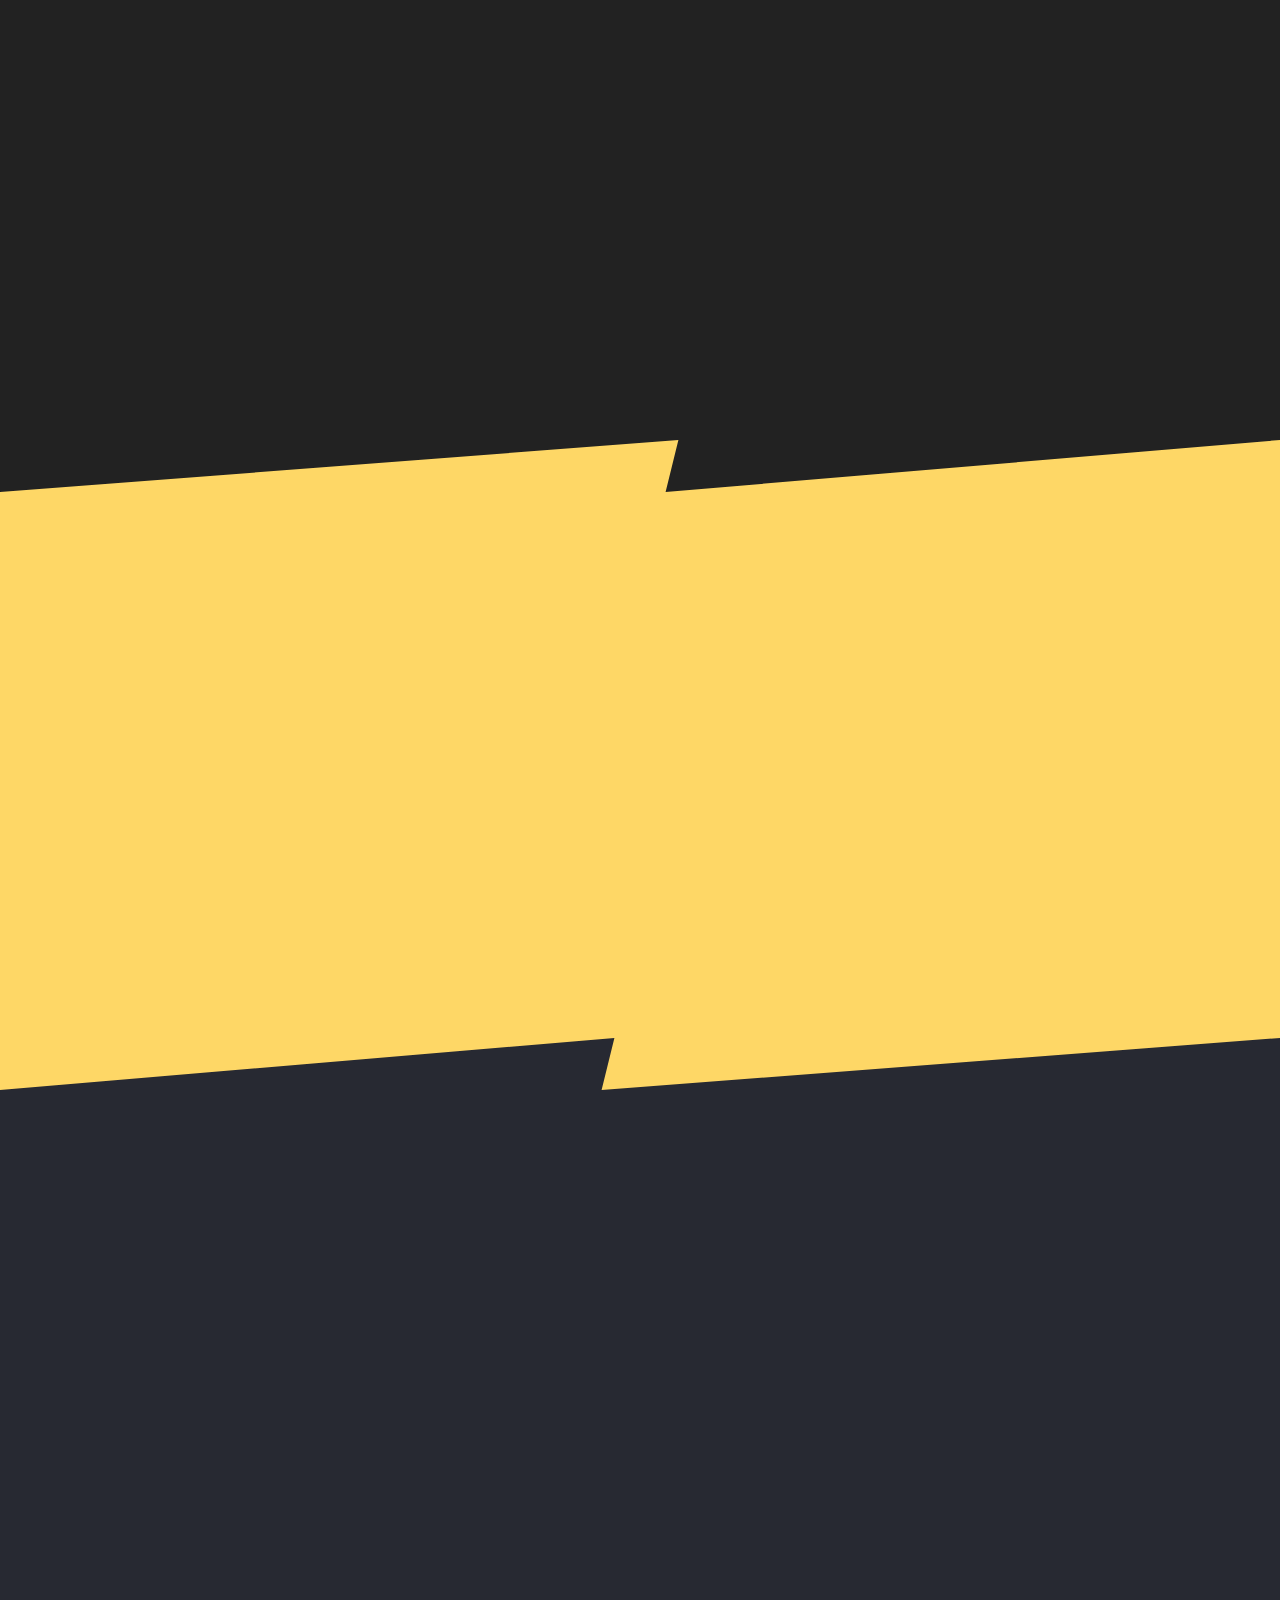
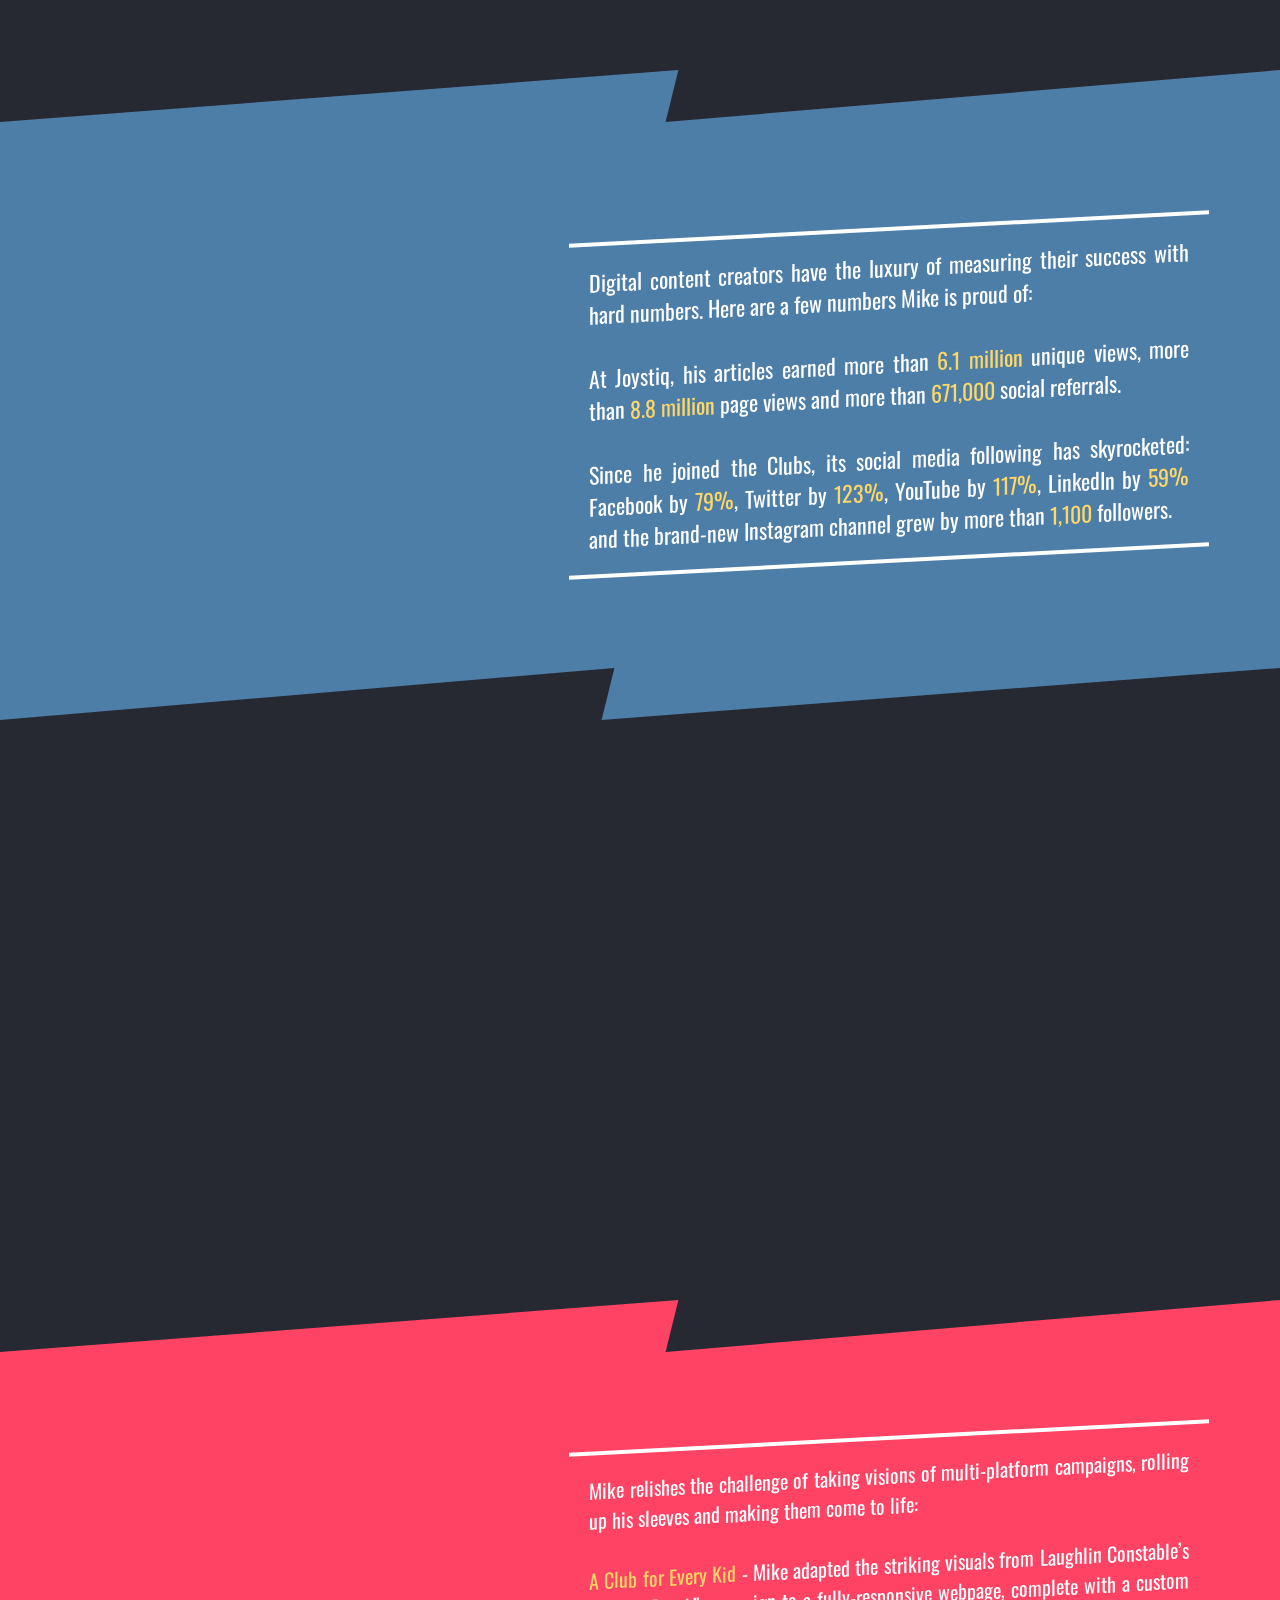
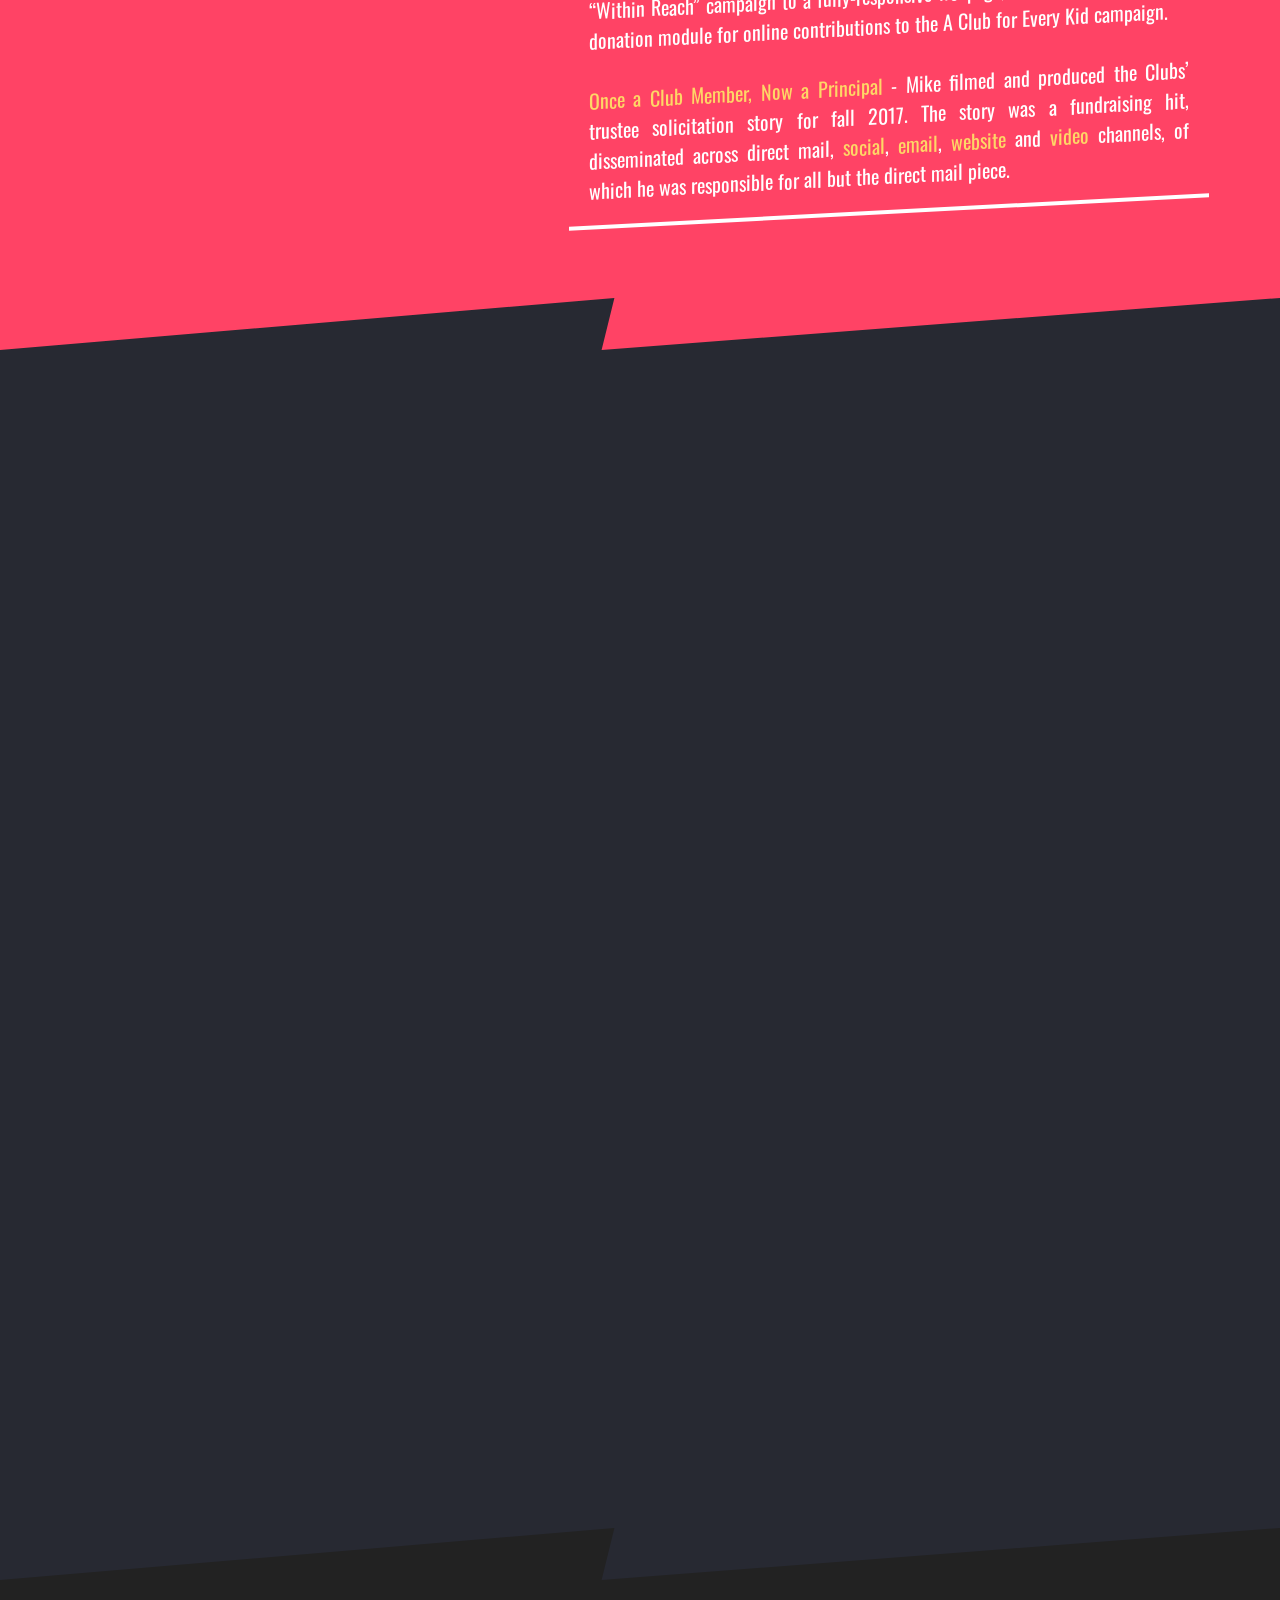
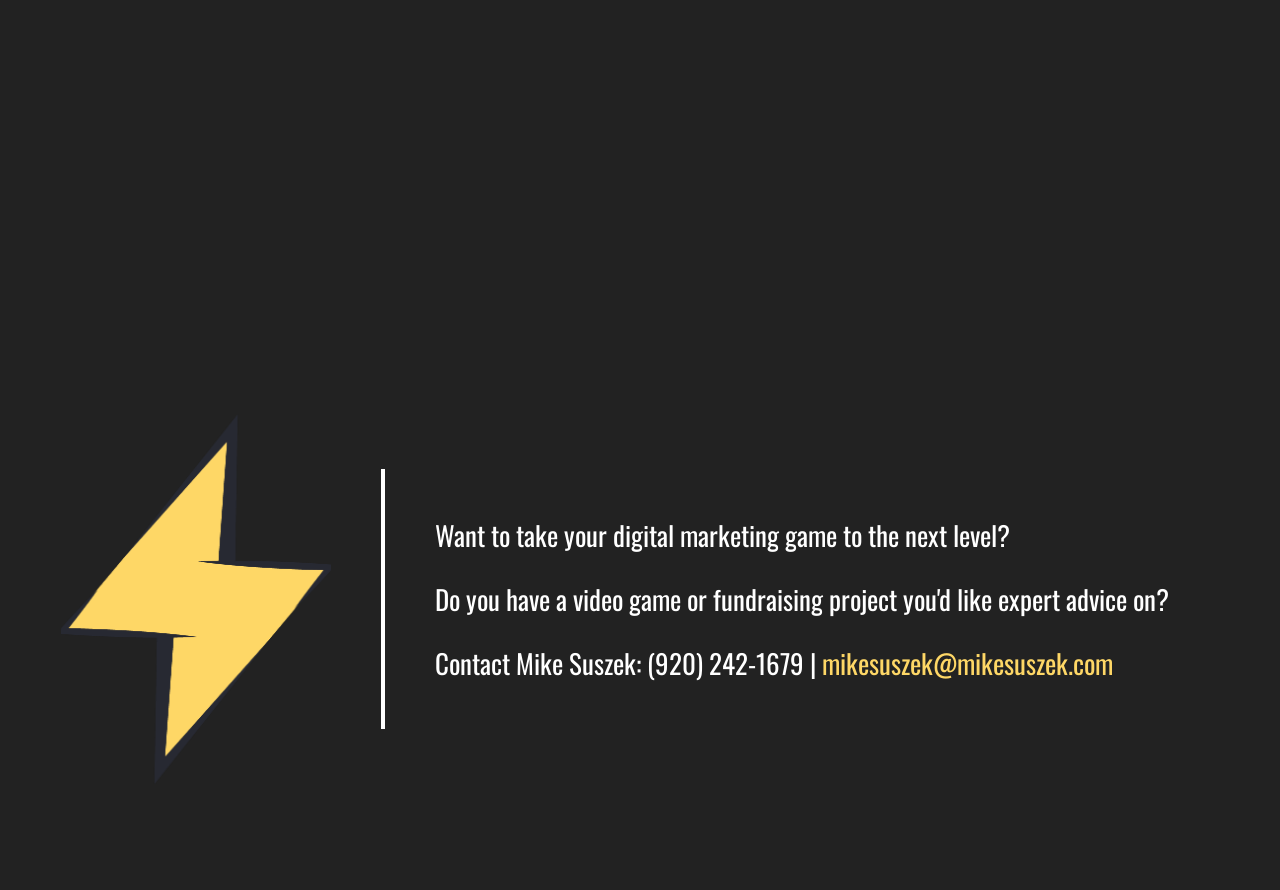
==== commit 2e8cf23a: "Update index.html" ====
--- a/index.html
+++ b/index.html
@@ -43,7 +43,7 @@
 	<div class="body-copy" id="resume">
 		<div class="resume-container" id="resume-01">
 			<strong>License Relations and Digital Content Manager</strong>
-			<br><i>Out of the Park Developments - <a href="http://www.ootpdevelopments.com/" style="text-decoration: none;color: #FED766;background: rgba(0,0,0,0);">ootpdevelopments.com</a></i>
+			<br><i>Out of the Park Developments - <a href="http://www.ootpdevelopments.com/" style="text-decoration: none;color: #FED766;background: rgba(0,0,0,.001);">ootpdevelopments.com</a></i>
 			<br><span class="resume-when">September 2016 - December 2019</span>
 			<br>Manage content approvals and relationships with licensing partners Major League Baseball, Major League Baseball Players Association and National Hockey League on behalf of sports video game series Out of the Park Baseball, MLB Manager and Franchise Hockey Manager. Provide marketing and promotional copy on behalf of products. Planned and executed promotional campaigns, including two Reddit AMAs and managed social media efforts with pro baseball players. OOTP 17 won Metacritic.com's best PC Game of the Year award.
 			</div>
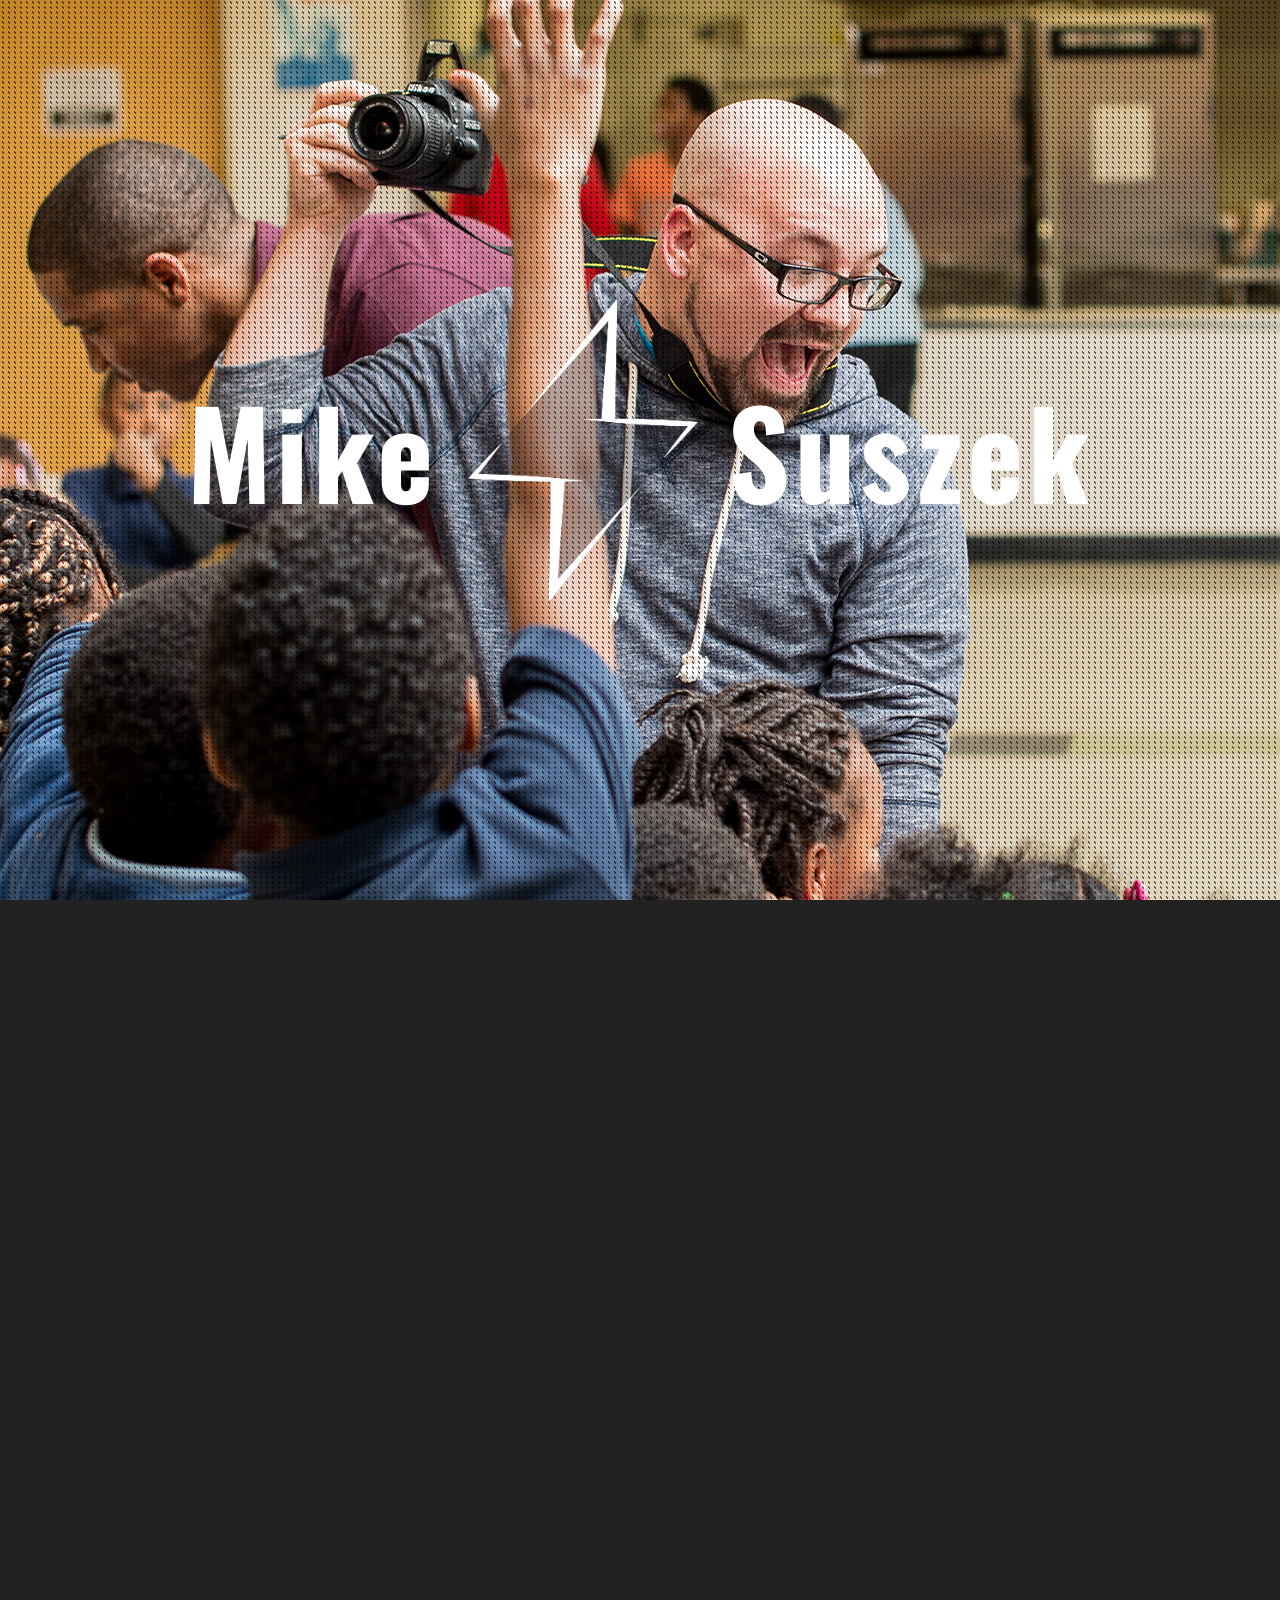
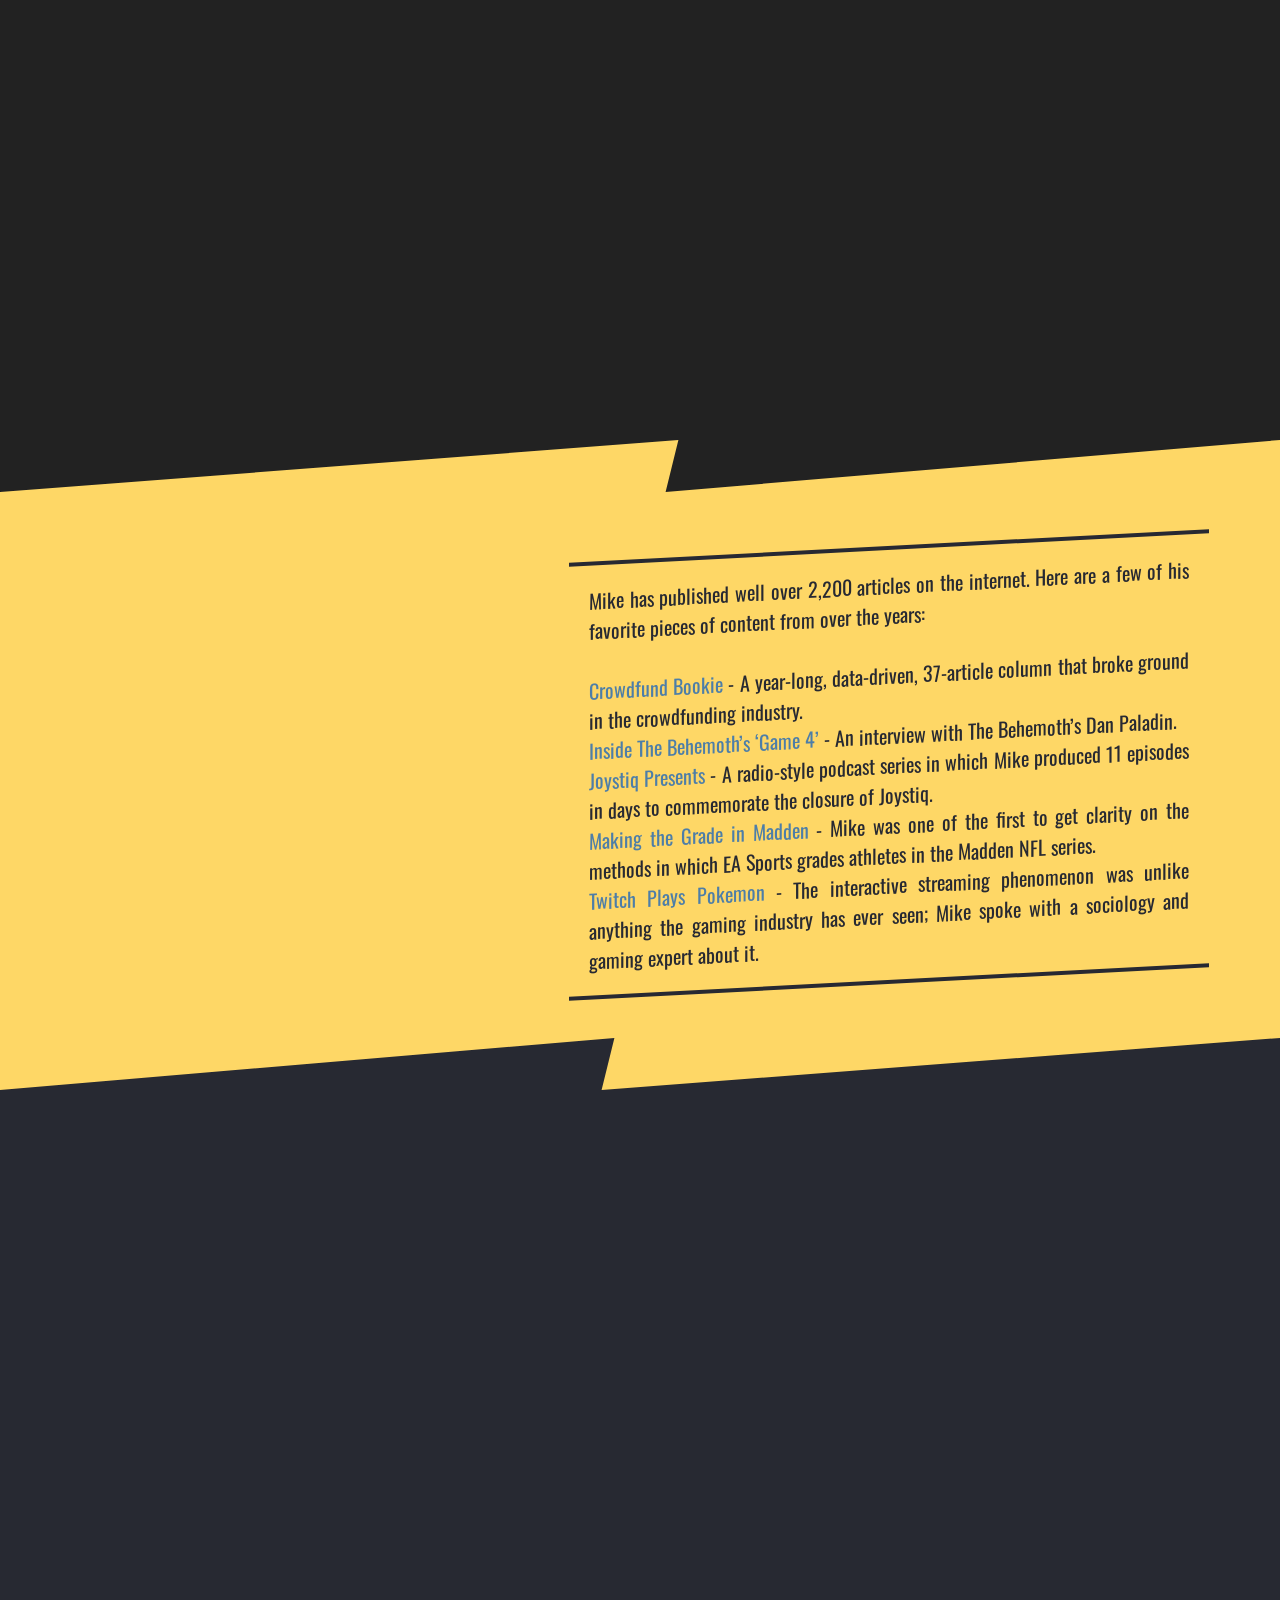
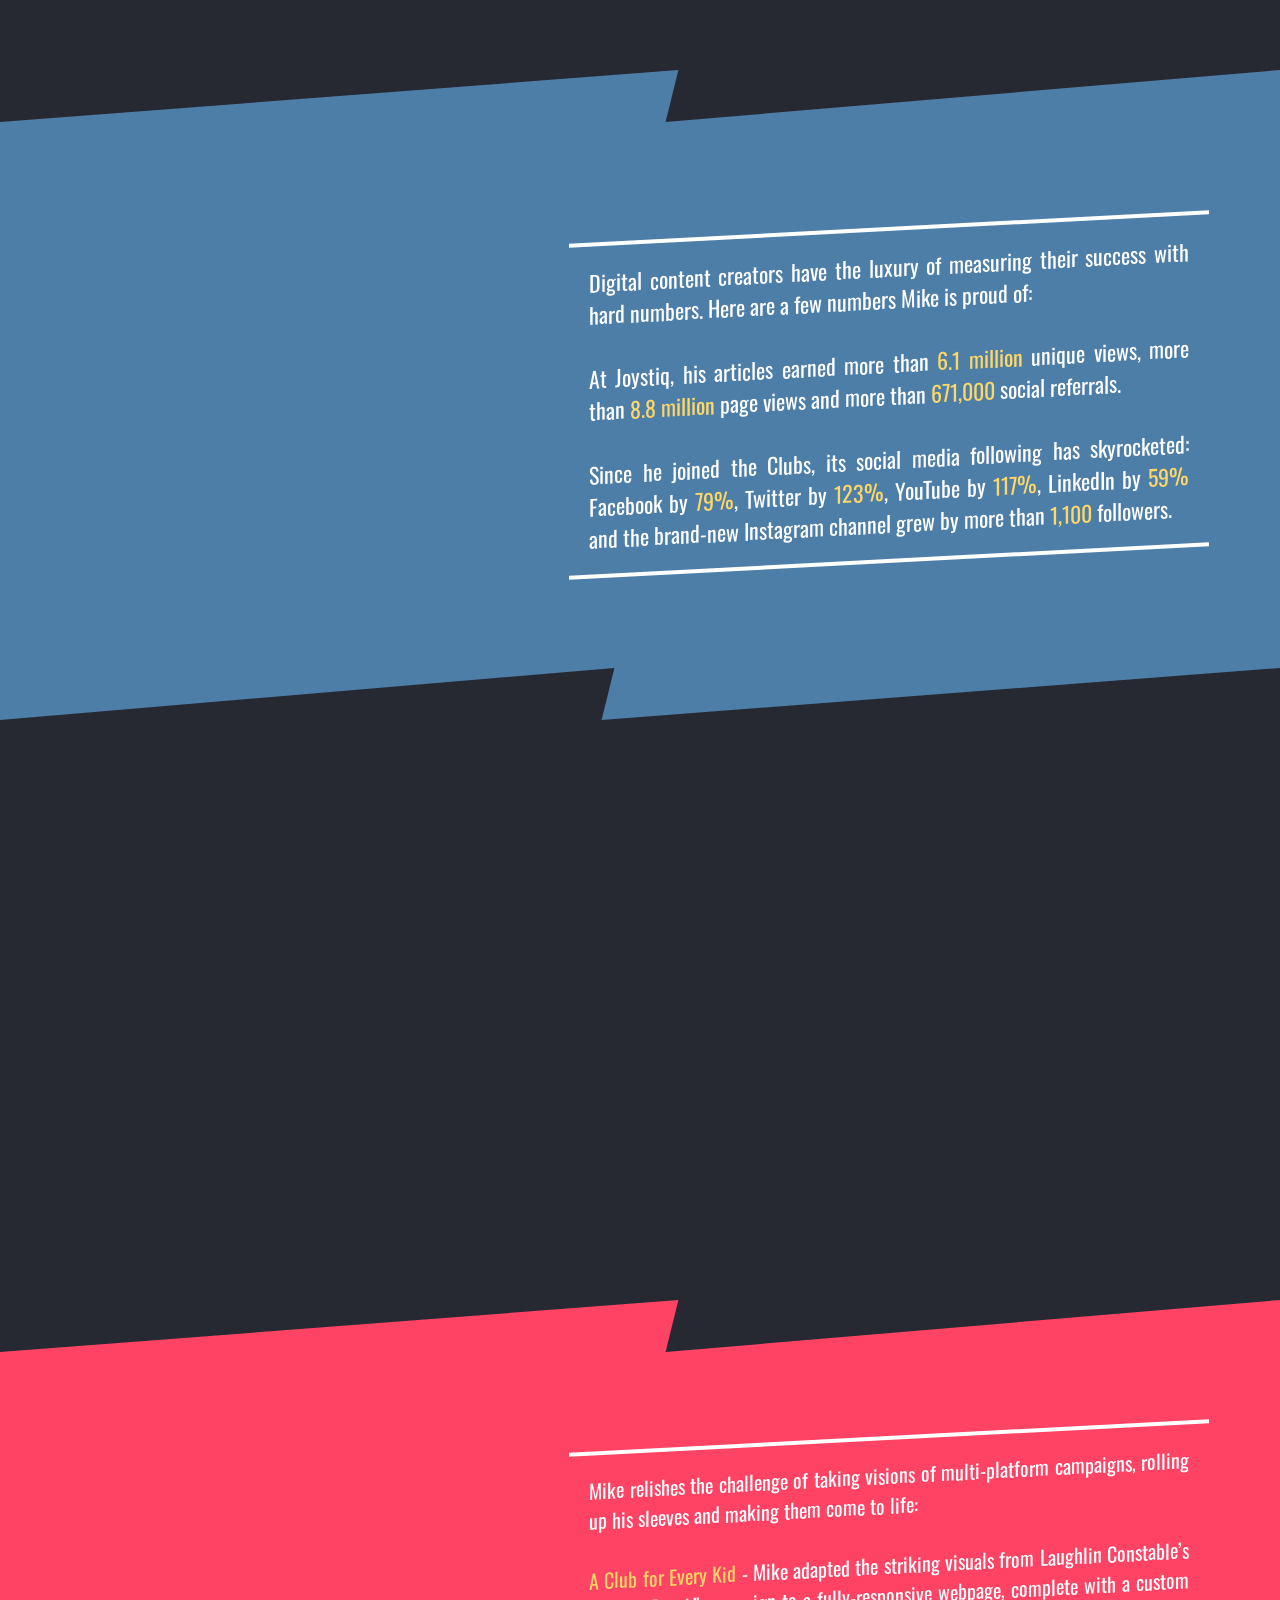
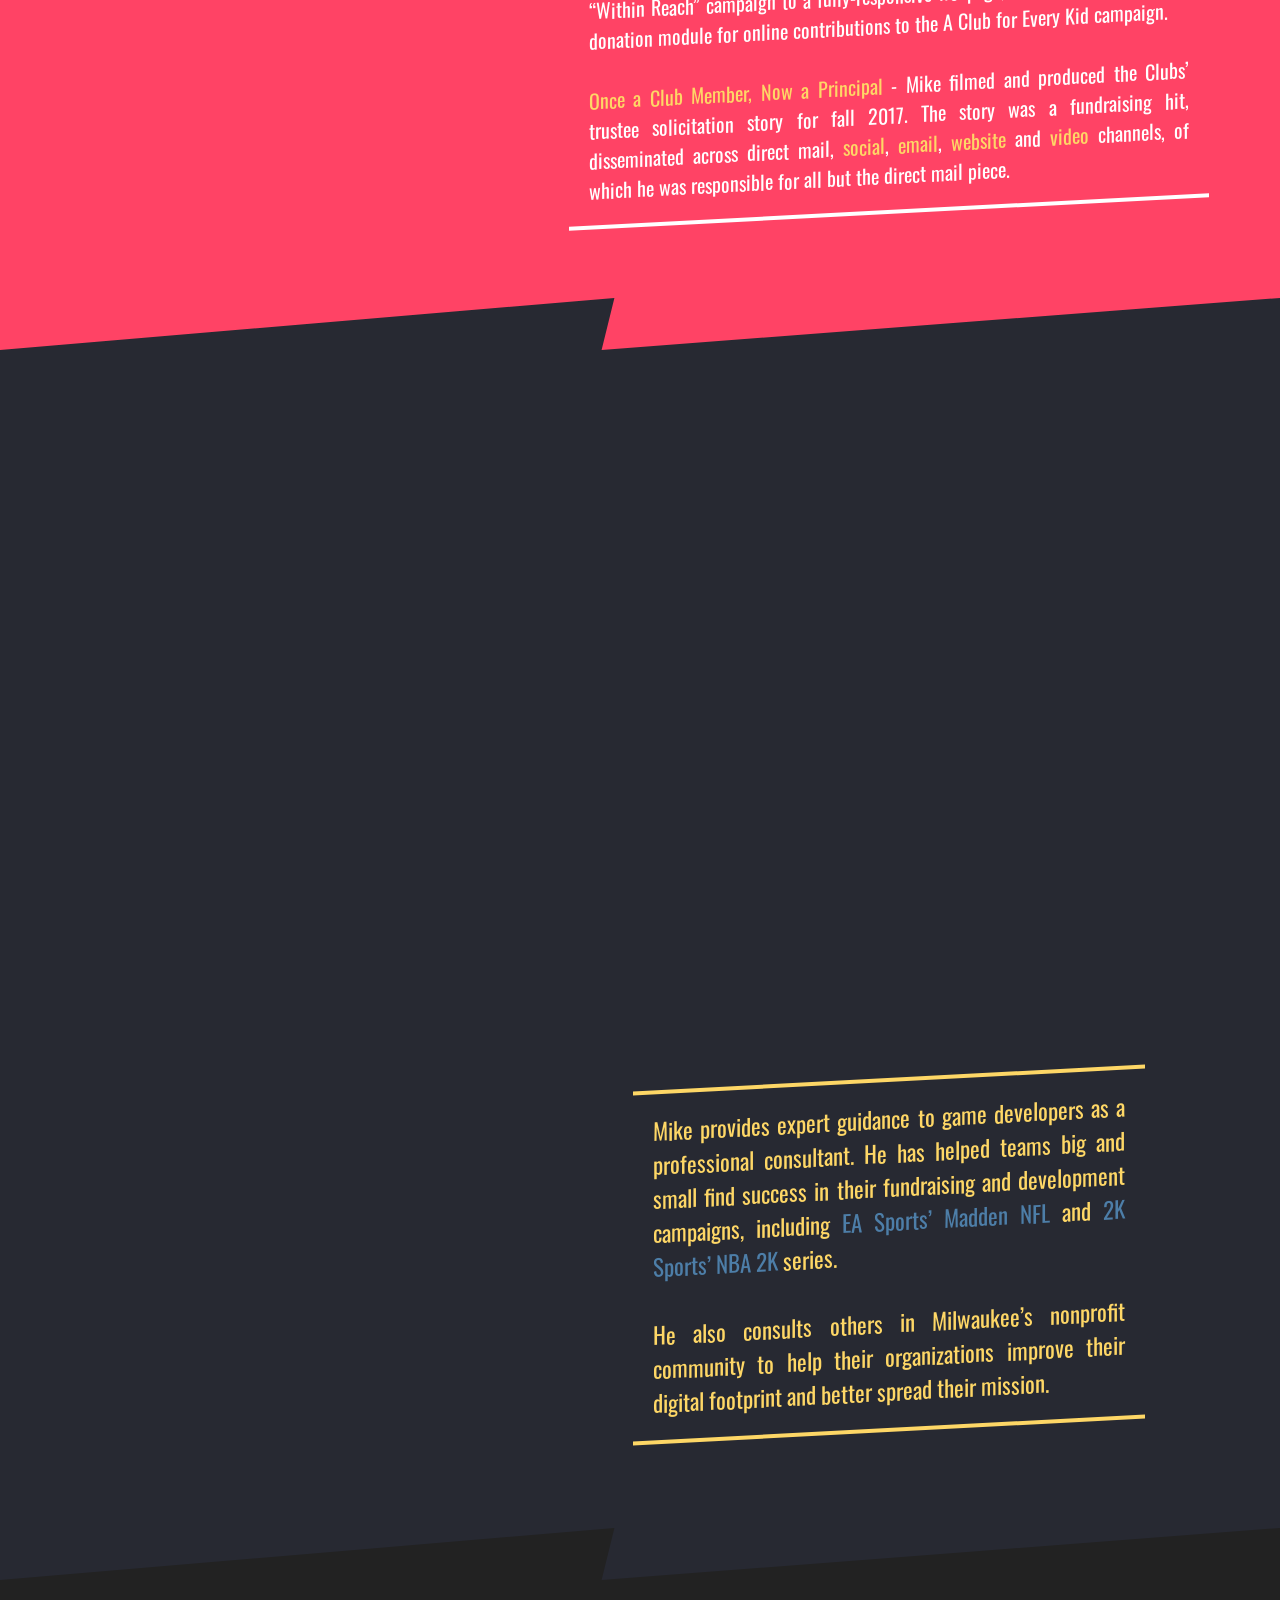
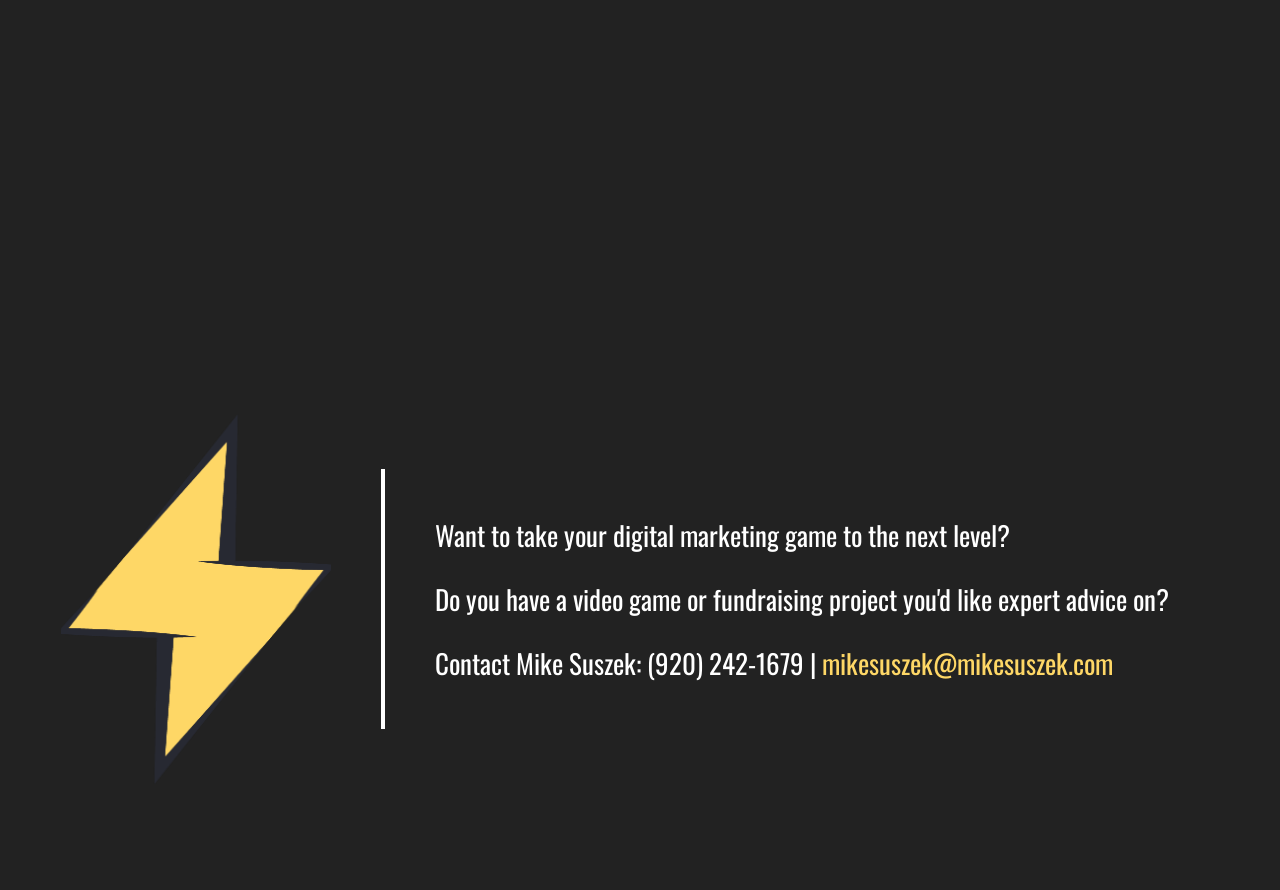
==== commit 0916da62: "Update index.html Rearranged positions" ====
--- a/index.html
+++ b/index.html
@@ -42,32 +42,32 @@
 	</div>
 	<div class="body-copy" id="resume">
 		<div class="resume-container" id="resume-01">
+			<strong>Digital Marketing Manager</strong>
+			<br><i>Boys & Girls Clubs of Greater Milwaukee - <a href="https://www.bgcmilwaukee.org/" style="text-decoration: none;color: #FED766;background: rgba(0,0,0,0.01);">bgcmilwaukee.org</a></i>
+			<br><span class="resume-when">March 2015 - Present</span>
+			<br>Manage digital presence of the Clubs (website, social, email and content). Managed a full website redesign project. Designed and coded several pages to support Clubs programs and campaigns. Maintain the Clubs' social media presence, inspiring the community to get involved through volunteerism and online donations. Produced and designed several digital products (photos, videos, written content, custom email and website pages) to support dozens of campaigns, including A Club for Every Kid, Davis Dancers fundraiser, Celebrating G.I.R.L.S and college access events.
+			</div>
+		<div class="resume-container" id="resume-02">
 			<strong>License Relations and Digital Content Manager</strong>
-			<br><i>Out of the Park Developments - <a href="http://www.ootpdevelopments.com/" style="text-decoration: none;color: #FED766;background: rgba(0,0,0,.001);">ootpdevelopments.com</a></i>
+			<br><i>Out of the Park Developments - <a href="http://www.ootpdevelopments.com/" style="text-decoration: none;color: #FED766;background: rgba(0,0,0,0.01);">ootpdevelopments.com</a></i>
 			<br><span class="resume-when">September 2016 - December 2019</span>
 			<br>Manage content approvals and relationships with licensing partners Major League Baseball, Major League Baseball Players Association and National Hockey League on behalf of sports video game series Out of the Park Baseball, MLB Manager and Franchise Hockey Manager. Provide marketing and promotional copy on behalf of products. Planned and executed promotional campaigns, including two Reddit AMAs and managed social media efforts with pro baseball players. OOTP 17 won Metacritic.com's best PC Game of the Year award.
 			</div>
-		<div class="resume-container" id="resume-02">
-			<strong>Digital Marketing Manager</strong>
-			<br><i>Boys & Girls Clubs of Greater Milwaukee - <a href="ttp://www.boysgirlsclubs.org/" style="text-decoration: none;color: #FED766;">boysgirlsclubs.org</a></i>
-			<br><span class="resume-when">March 2015 - Present</span>
-			<br>Manage digital presence of the Clubs (website, social, email and content). Managed a full website redesign project. Designed and coded several pages to support Clubs programs and campaigns. Maintain the Clubs' social media presence, inspiring the community to get involved through volunteerism and online donations. Produced and designed several digital products (photos, videos, written content, custom email and website pages) to support dozens of campaigns, including A Club for Every Kid, Davis Dancers fundraiser, Celebrating G.I.R.L.S and college access events.
-			</div>
 		<div class="resume-container" id="resume-03">
 			<strong>Contributing Editor</strong>
-			<br><i>Joystiq - <a href="http://www.joystiq.com/" style="text-decoration: none;color: #FED766;">joystiq.com</a></i>
+			<br><i>Joystiq - <a href="http://www.joystiq.com/" style="text-decoration: none;color: #FED766;background: rgba(0,0,0,0.01);">joystiq.com</a></i>
 			<br><span class="resume-when">May 2012 - February 2015</span>
 			<br>Reported on the business and culture of the video gaming industry, averaging 80 - 100 articles per month for AOL’s video game site, Joystiq. Interviewed dozens of leading video game creators and executives. Participated in video game livestreams and created high-quality original video and audio content. Broadcasted to a large social media audience on Twitter (316,000 followers), Facebook (over 88,000 likes), YouTube (18,000 subscribers) and Google Plus (1.7 million followers). Created a month-long social video game movement Four in February (2,000 likes on Facebook).
 			</div>
 		<div class="resume-container" id="resume-04">
 			<strong>Social Media Coordinator</strong>
-			<br><i>UWM Digital Arts and Culture Certificate Program - <a href="http://dac.uwm.edu/" style="text-decoration: none;color: #FED766;">dac.uwm.edu</a></i>
+			<br><i>UWM Digital Arts and Culture Certificate Program - <a href="http://dac.uwm.edu/" style="text-decoration: none;color: #FED766;background: rgba(0,0,0,0.01);">dac.uwm.edu</a></i>
 			<br><span class="resume-when">September 2011 – December 2011</span>
 			<br>Credited internship. Managed and integrated the Digital Arts and Culture certificate program's social networks. Designed promotional graphics, assisted in the creation and execution of WordPress-based portfolio workshops and planned a campus-wide social media campaign for the certificate program.
 			</div>
 		<div class="resume-container" id="resume-05">
 			<strong>Editor in Chief</strong>
-			<br><i>The Wiire - <a href="http://thewiire.com/" style="text-decoration: none;color: #FED766;">thewiire.com</a> (Obsolete)</i>
+			<br><i>The Wiire - <a href="http://thewiire.com/" style="text-decoration: none;color: #FED766;background: rgba(0,0,0,0.01);">thewiire.com</a> (Obsolete)</i>
 			<br><span class="resume-when">October 2008 – August 2010</span>
 			<br>Directed, produced and edited all content for the web’s first Nintendo Wii news site. Provided editorial direction and "big picture" leadership. Managed press and industry contacts, fielded image and video press assets from major game publishers/developers, conducted written and podcast interviews, distributed games to reviewers, engaged in weekly podcasts, fan and social network interaction. Assisted in the planning and testing of site layout and backend changes. Managed and maintained social networking presence.
 			</div>
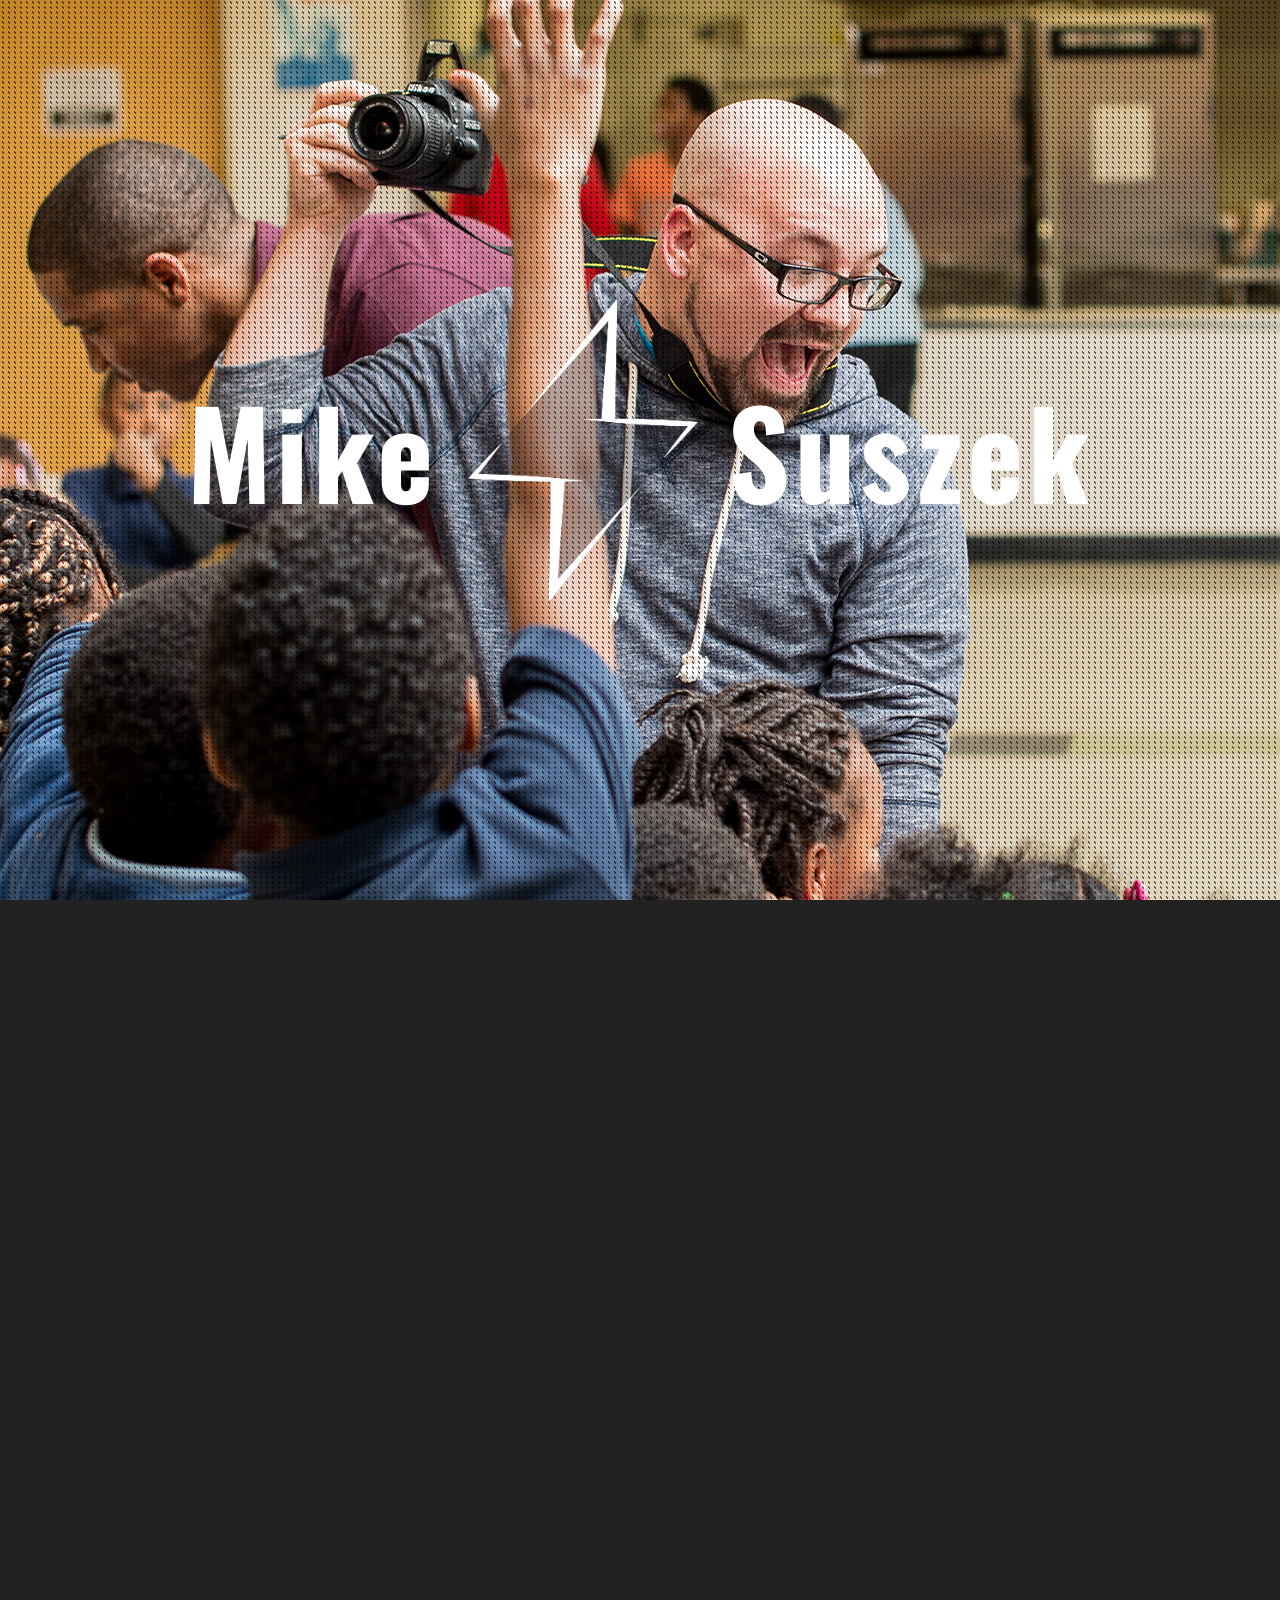
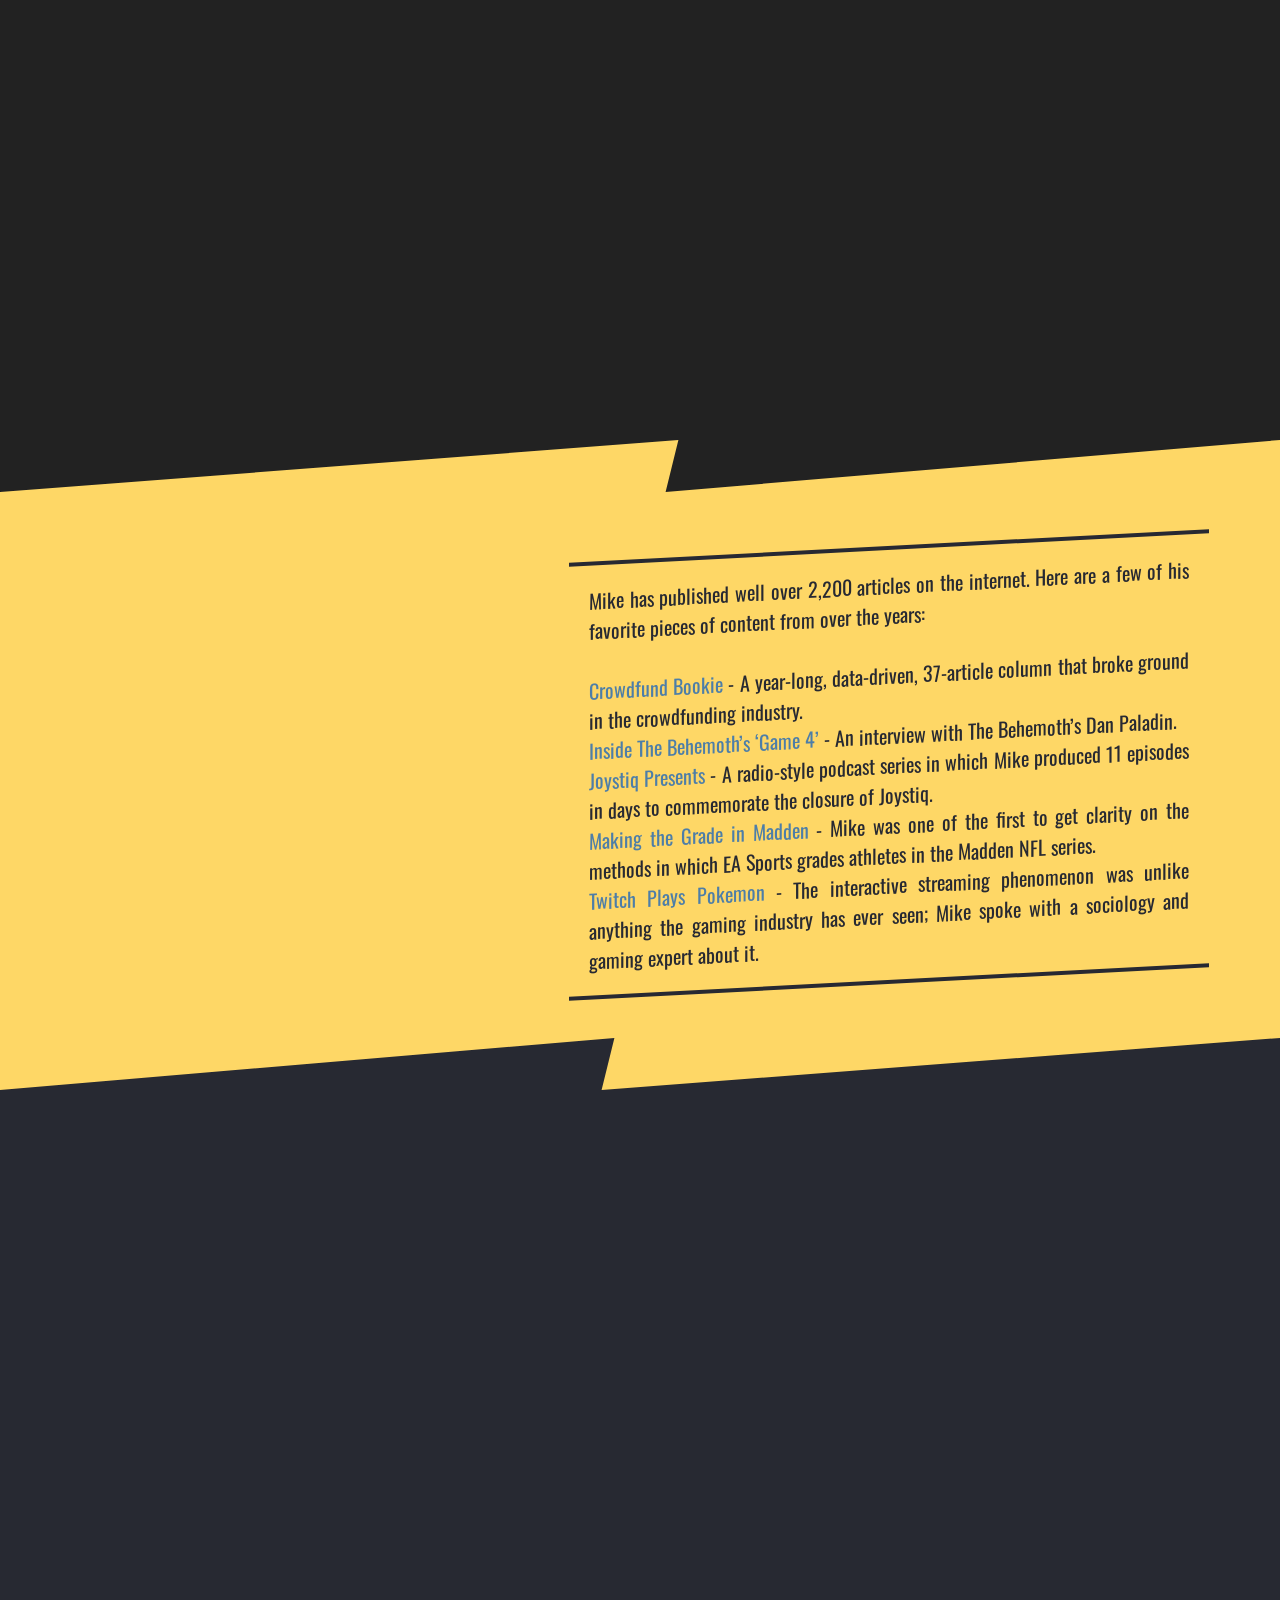
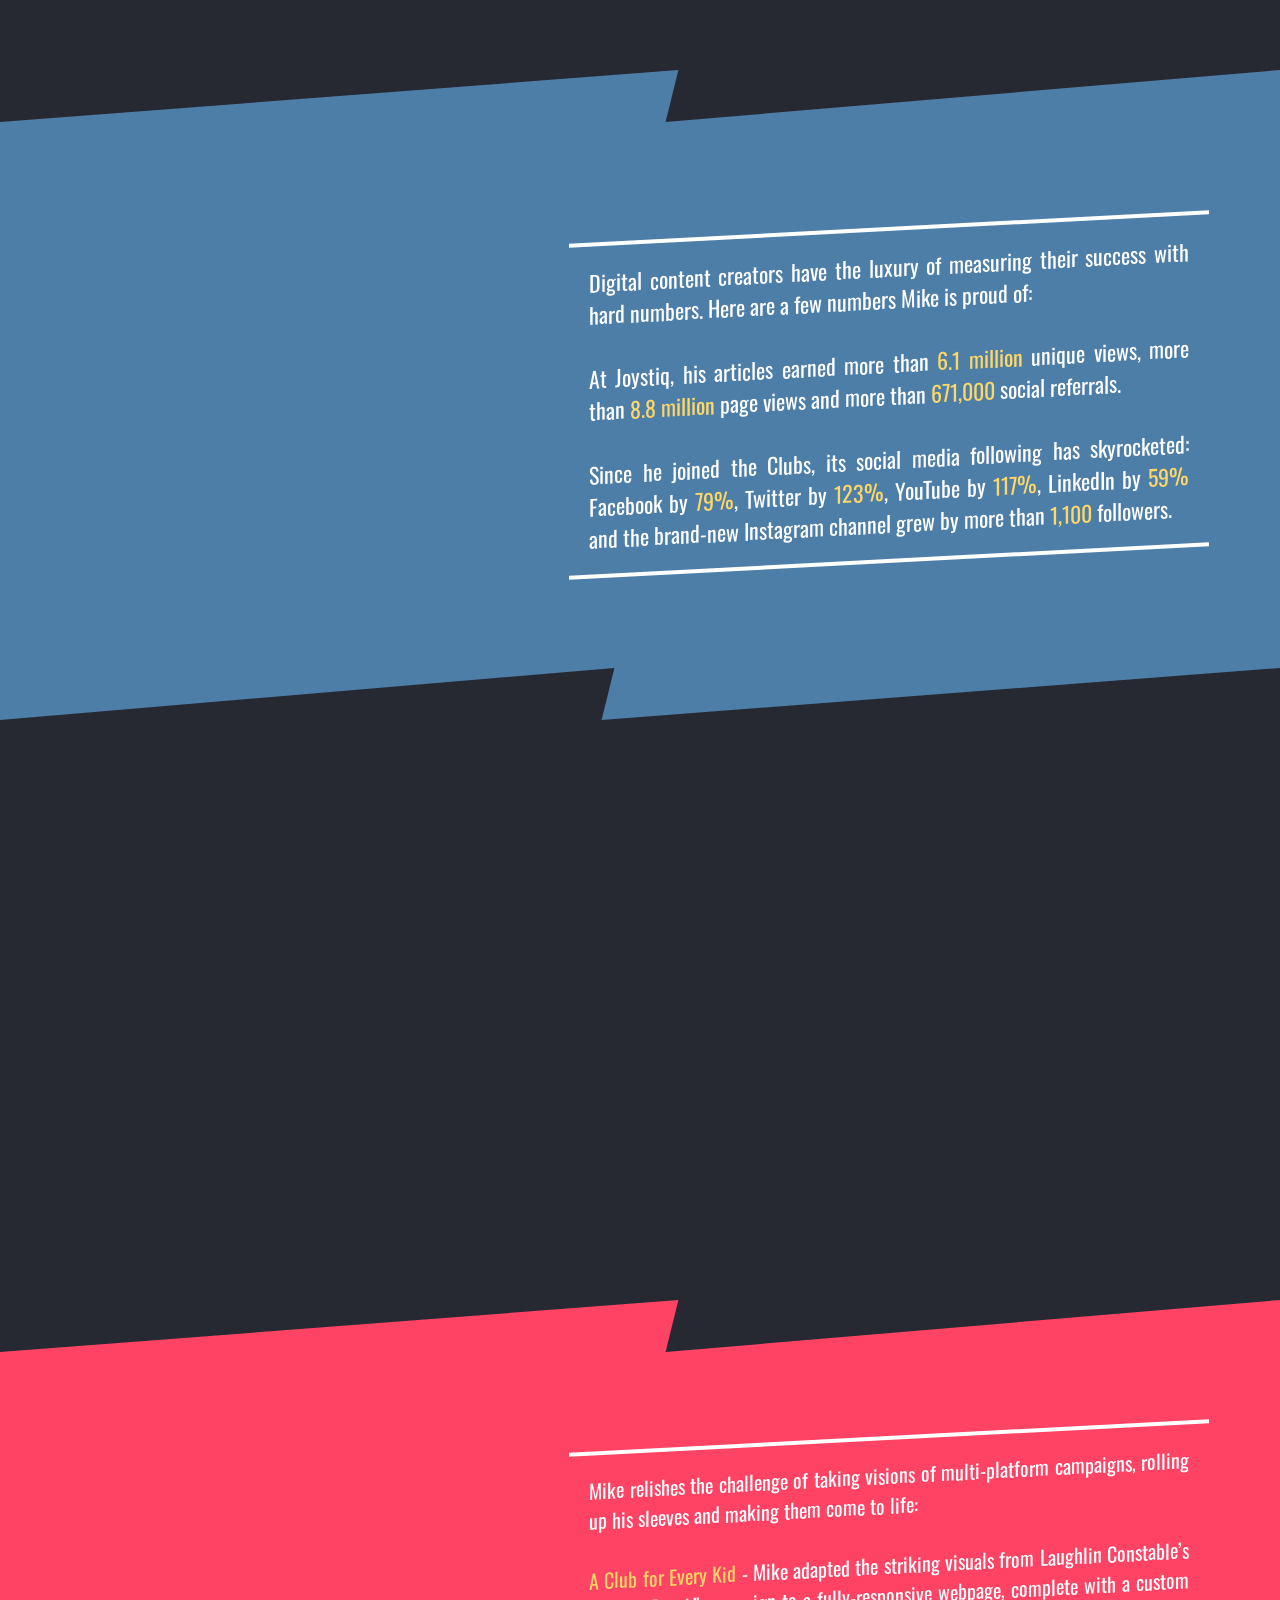
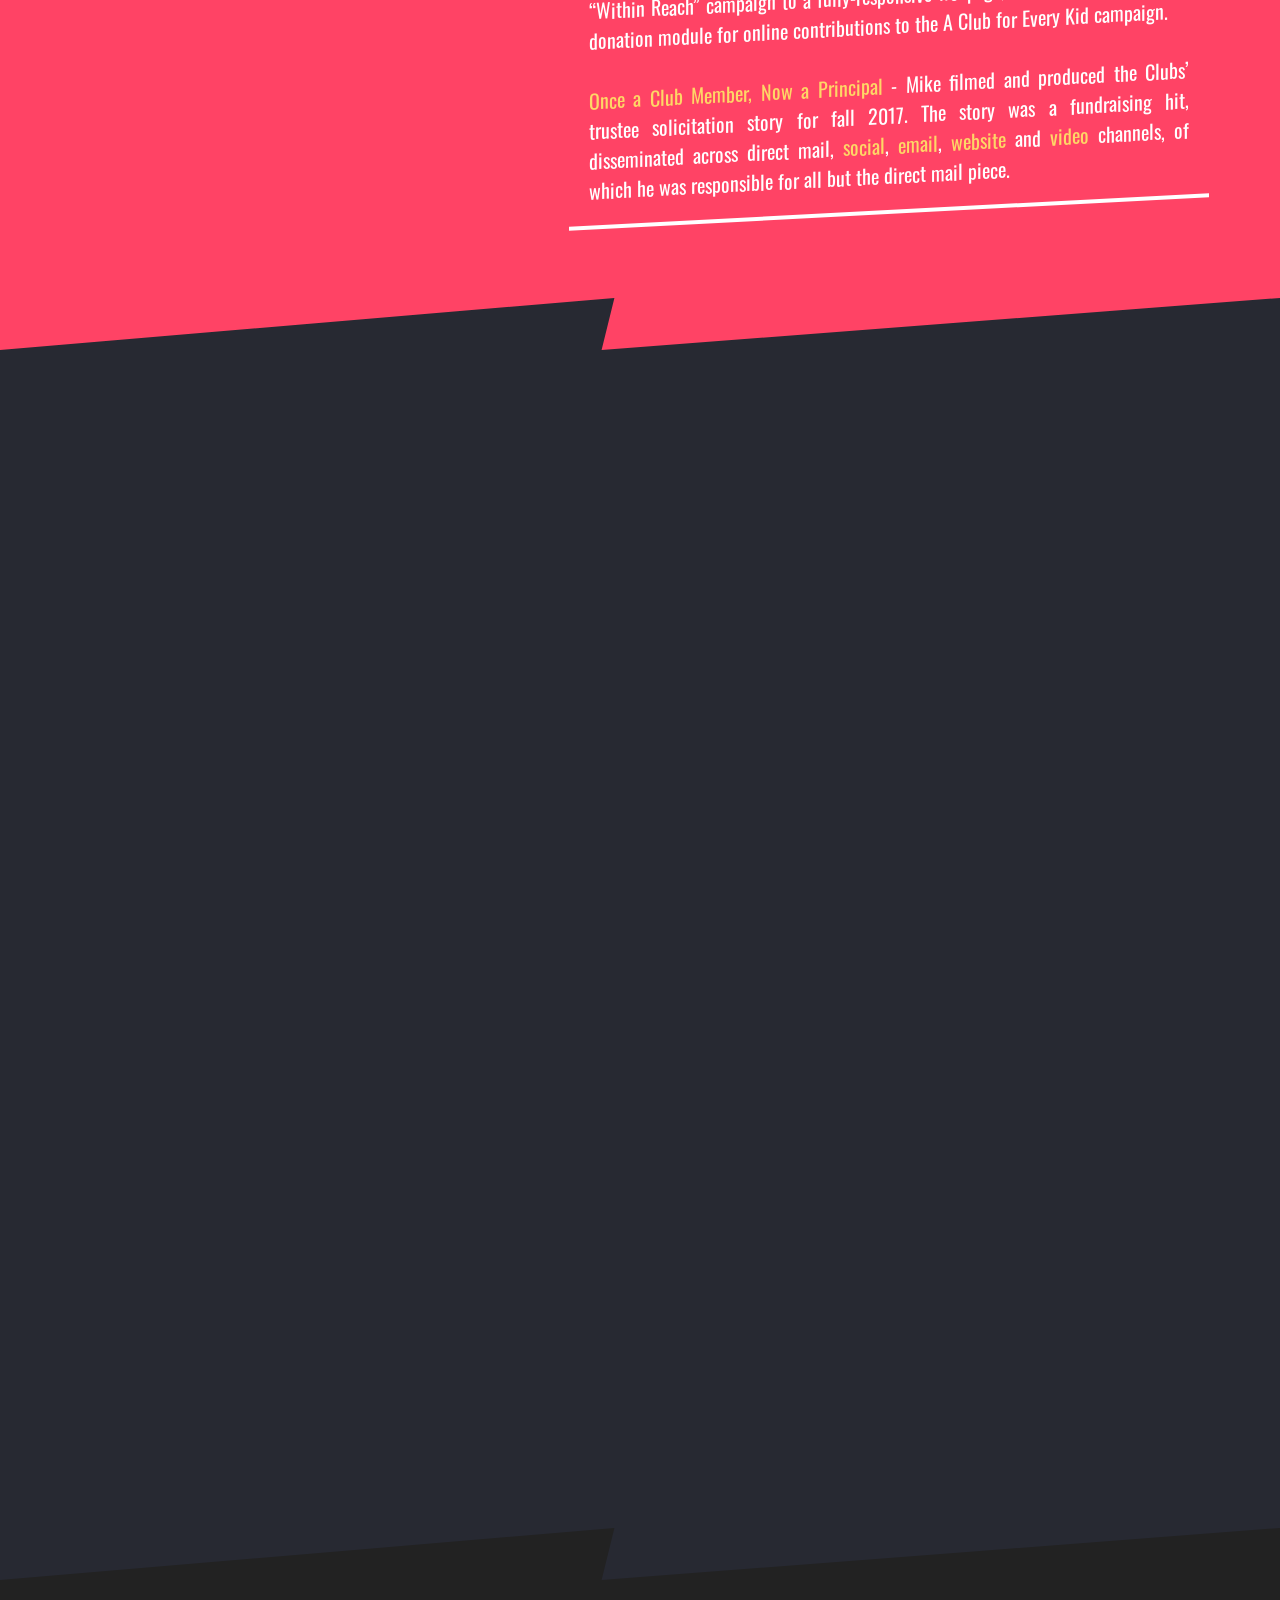
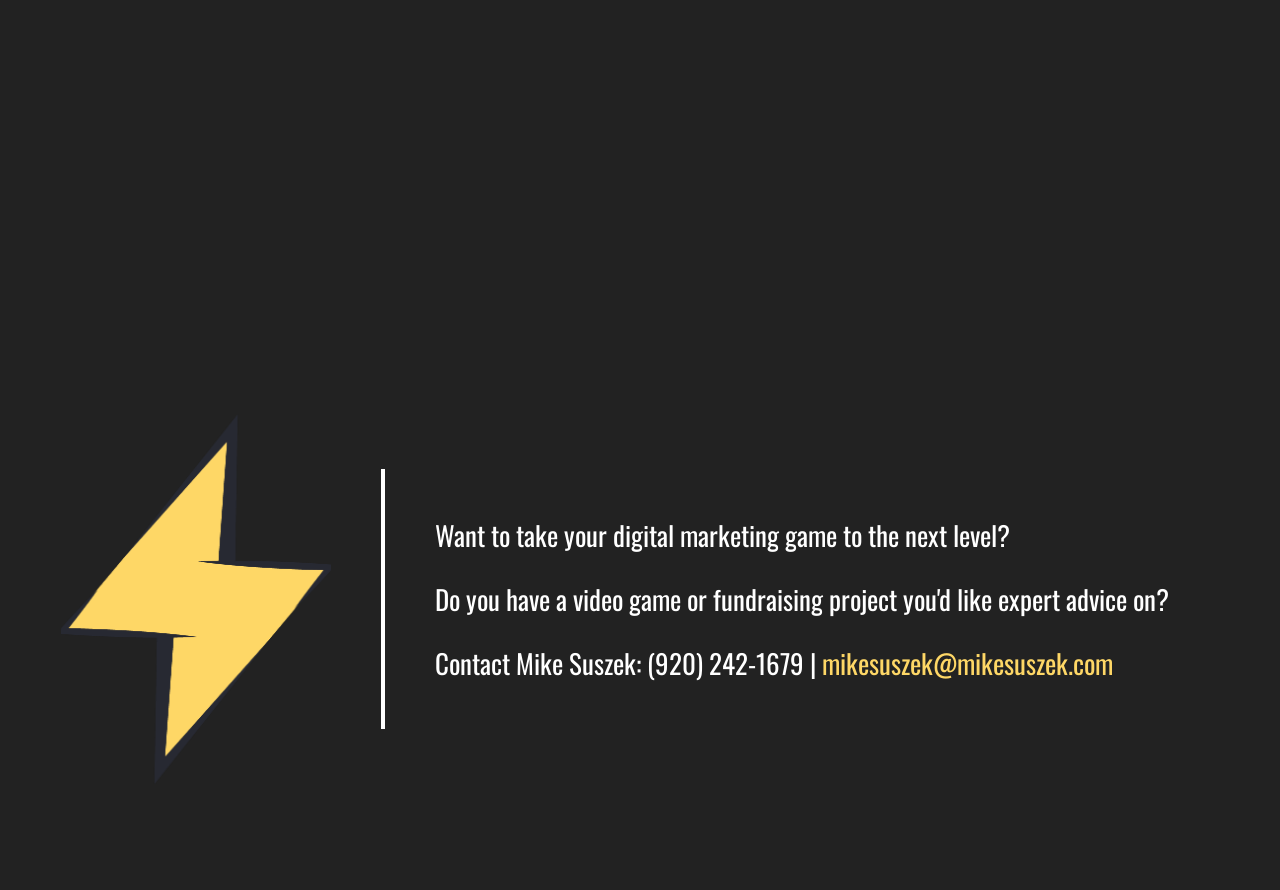
==== commit 3ff97981: "resume changes Updated BGC job desc." ====
--- a/index.html
+++ b/index.html
@@ -45,7 +45,7 @@
 			<strong>Digital Marketing Manager</strong>
 			<br><i>Boys & Girls Clubs of Greater Milwaukee - <a href="https://www.bgcmilwaukee.org/" style="text-decoration: none;color: #FED766;background: rgba(0,0,0,0.01);">bgcmilwaukee.org</a></i>
 			<br><span class="resume-when">March 2015 - Present</span>
-			<br>Manage digital presence of the Clubs (website, social, email and content). Managed a full website redesign project. Designed and coded several pages to support Clubs programs and campaigns. Maintain the Clubs' social media presence, inspiring the community to get involved through volunteerism and online donations. Produced and designed several digital products (photos, videos, written content, custom email and website pages) to support dozens of campaigns, including A Club for Every Kid, Davis Dancers fundraiser, Celebrating G.I.R.L.S and college access events.
+			<br>Manage digital presence of the Clubs, with current focus on web development, SEO, email and video. Created virtual learning portal on website to address needs of members and staff during pandemic. Managed multiple website redesign projects with agency partner. Designed and coded pages to support Clubs programs and campaigns. Previously maintained Clubs' social media presence. Produced and designed several digital products (photos, videos, written content, custom email and website pages) to support dozens of campaigns, including A Club for Every Kid, Davis Dancers fundraiser, Celebrating G.I.R.L.S and college access events.
 			</div>
 		<div class="resume-container" id="resume-02">
 			<strong>License Relations and Digital Content Manager</strong>
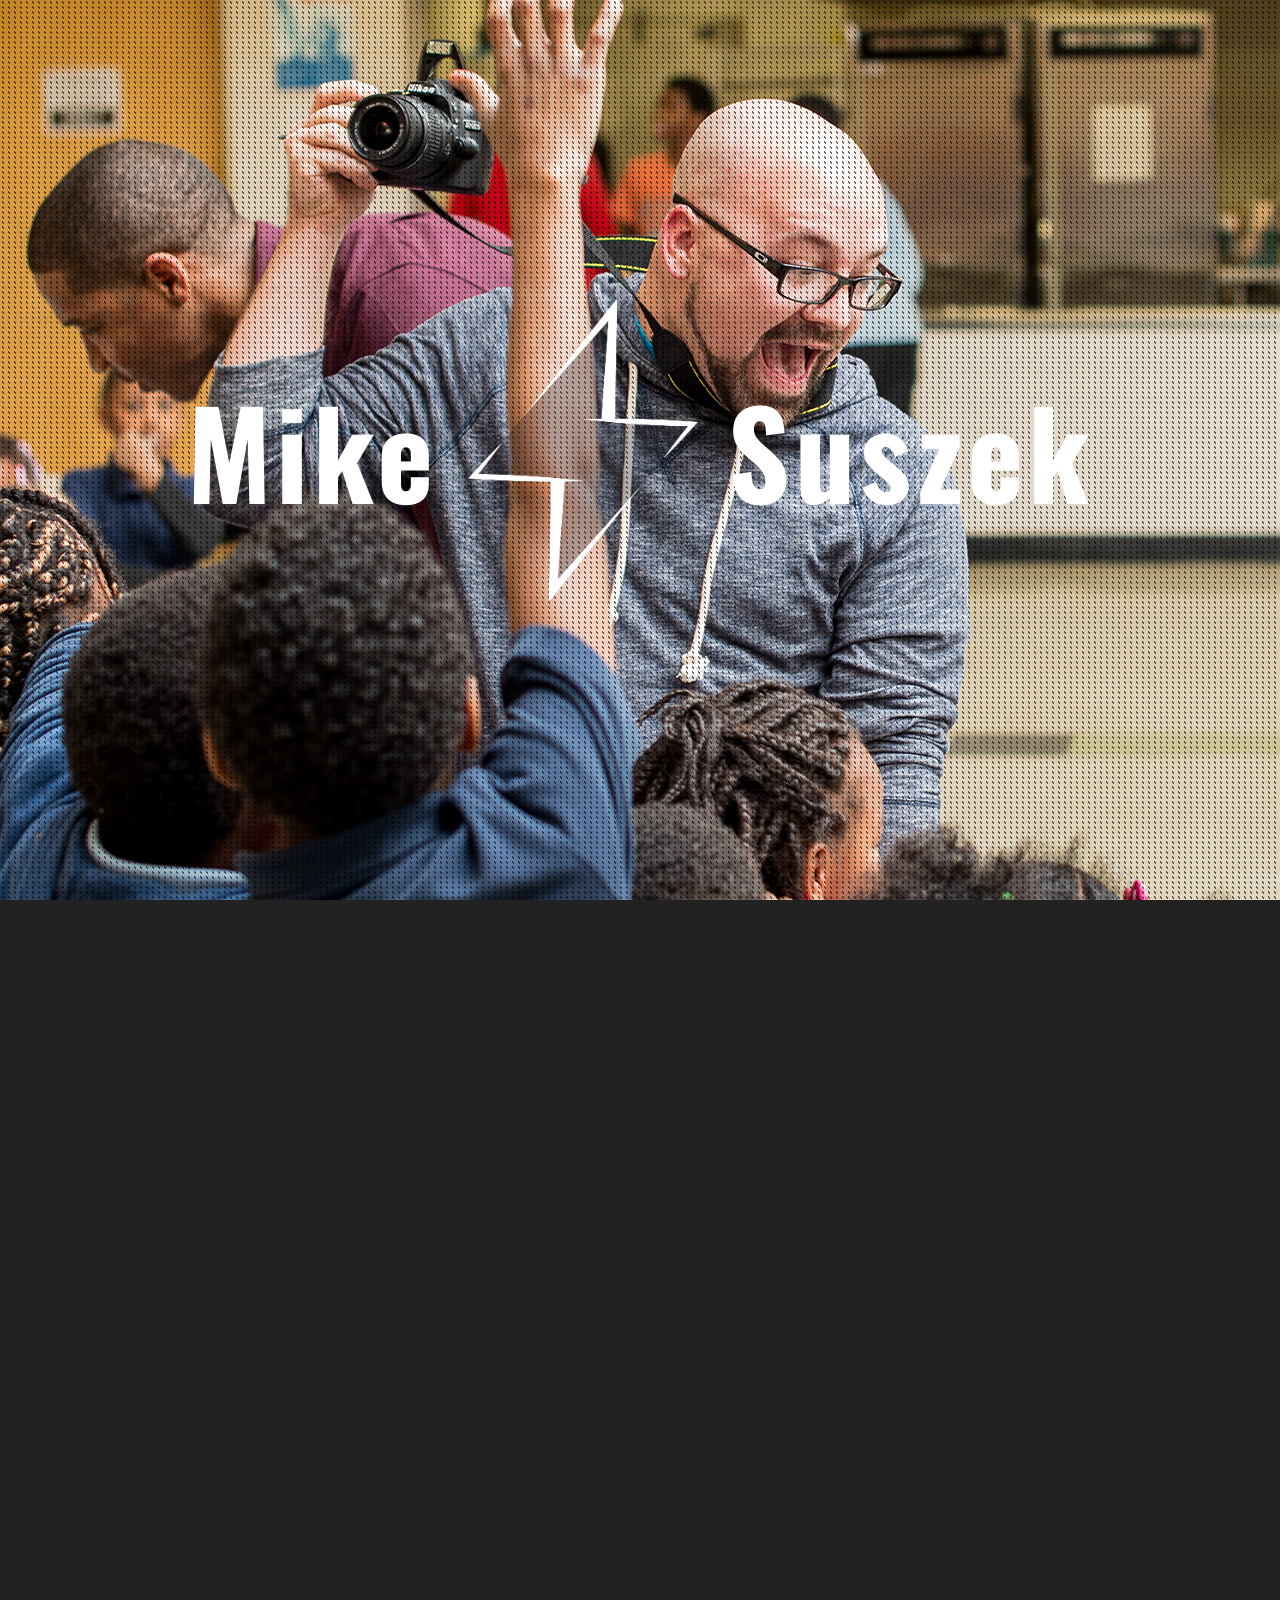
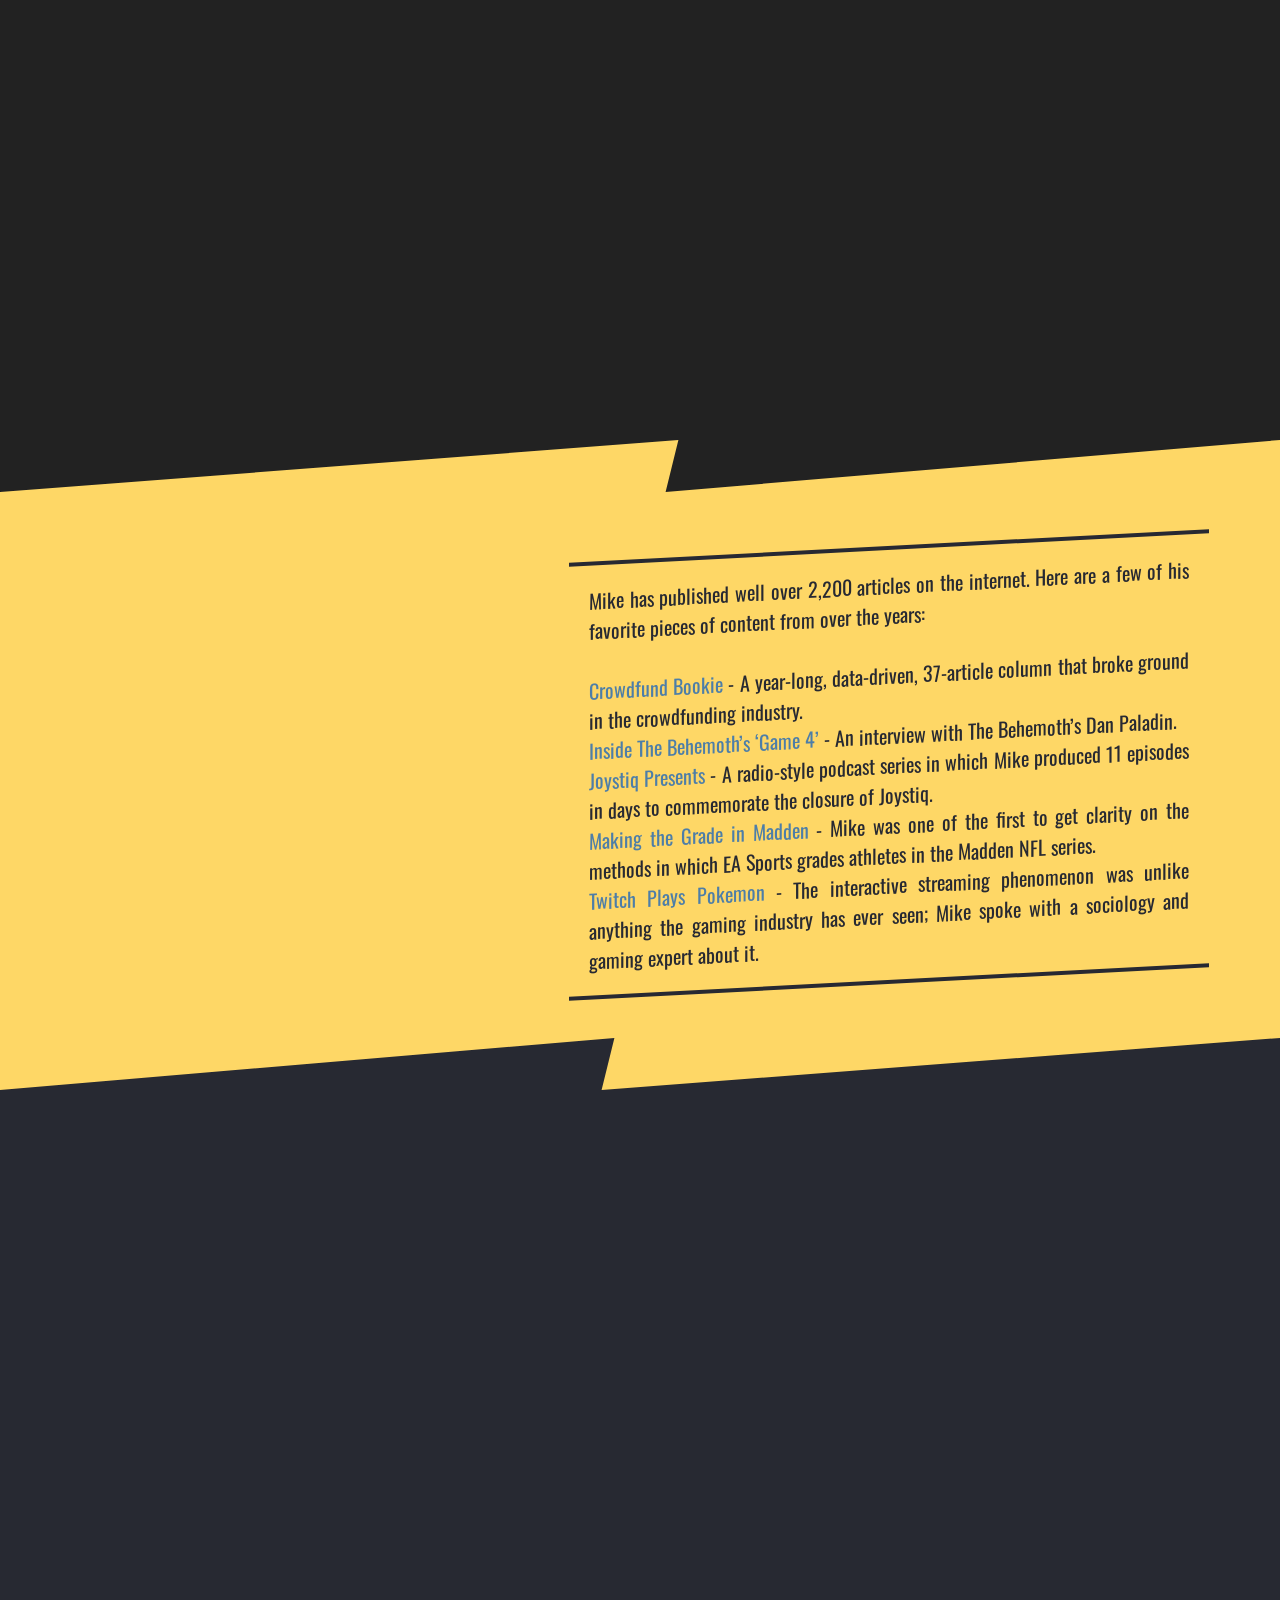
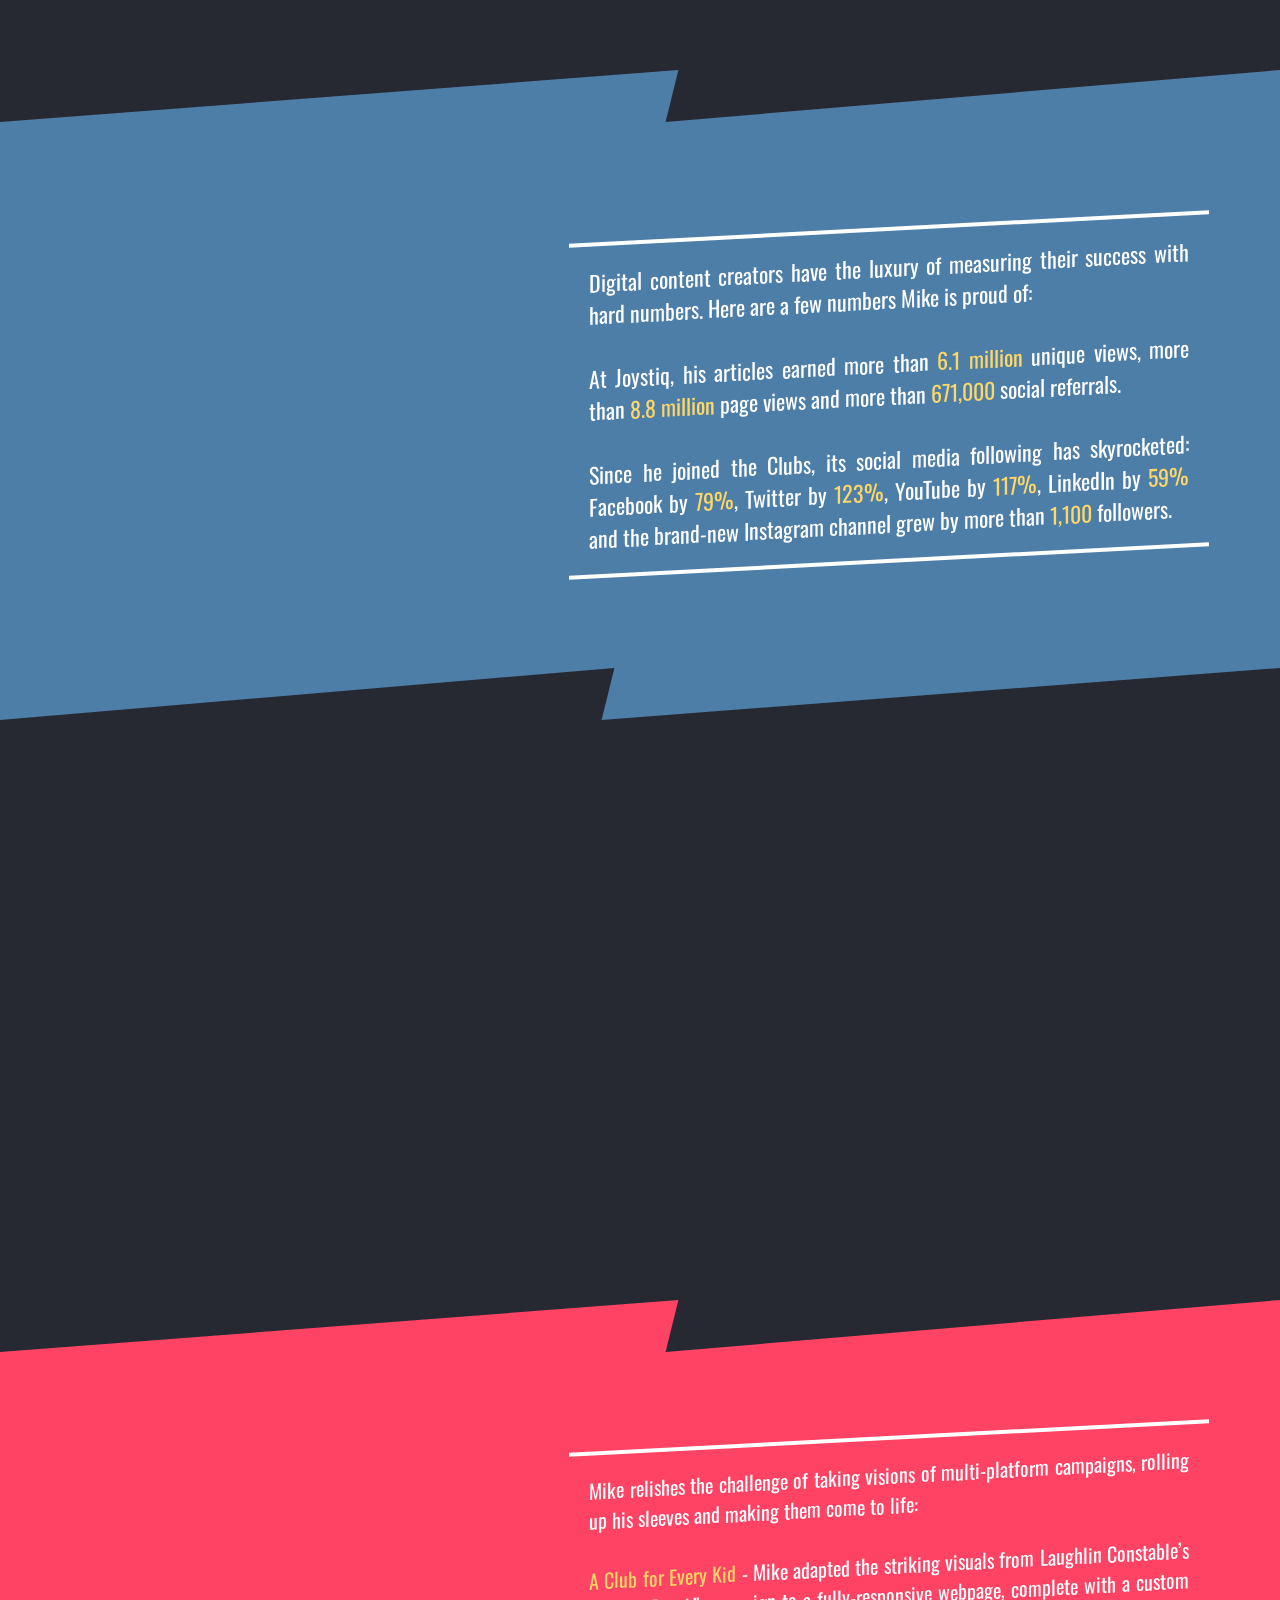
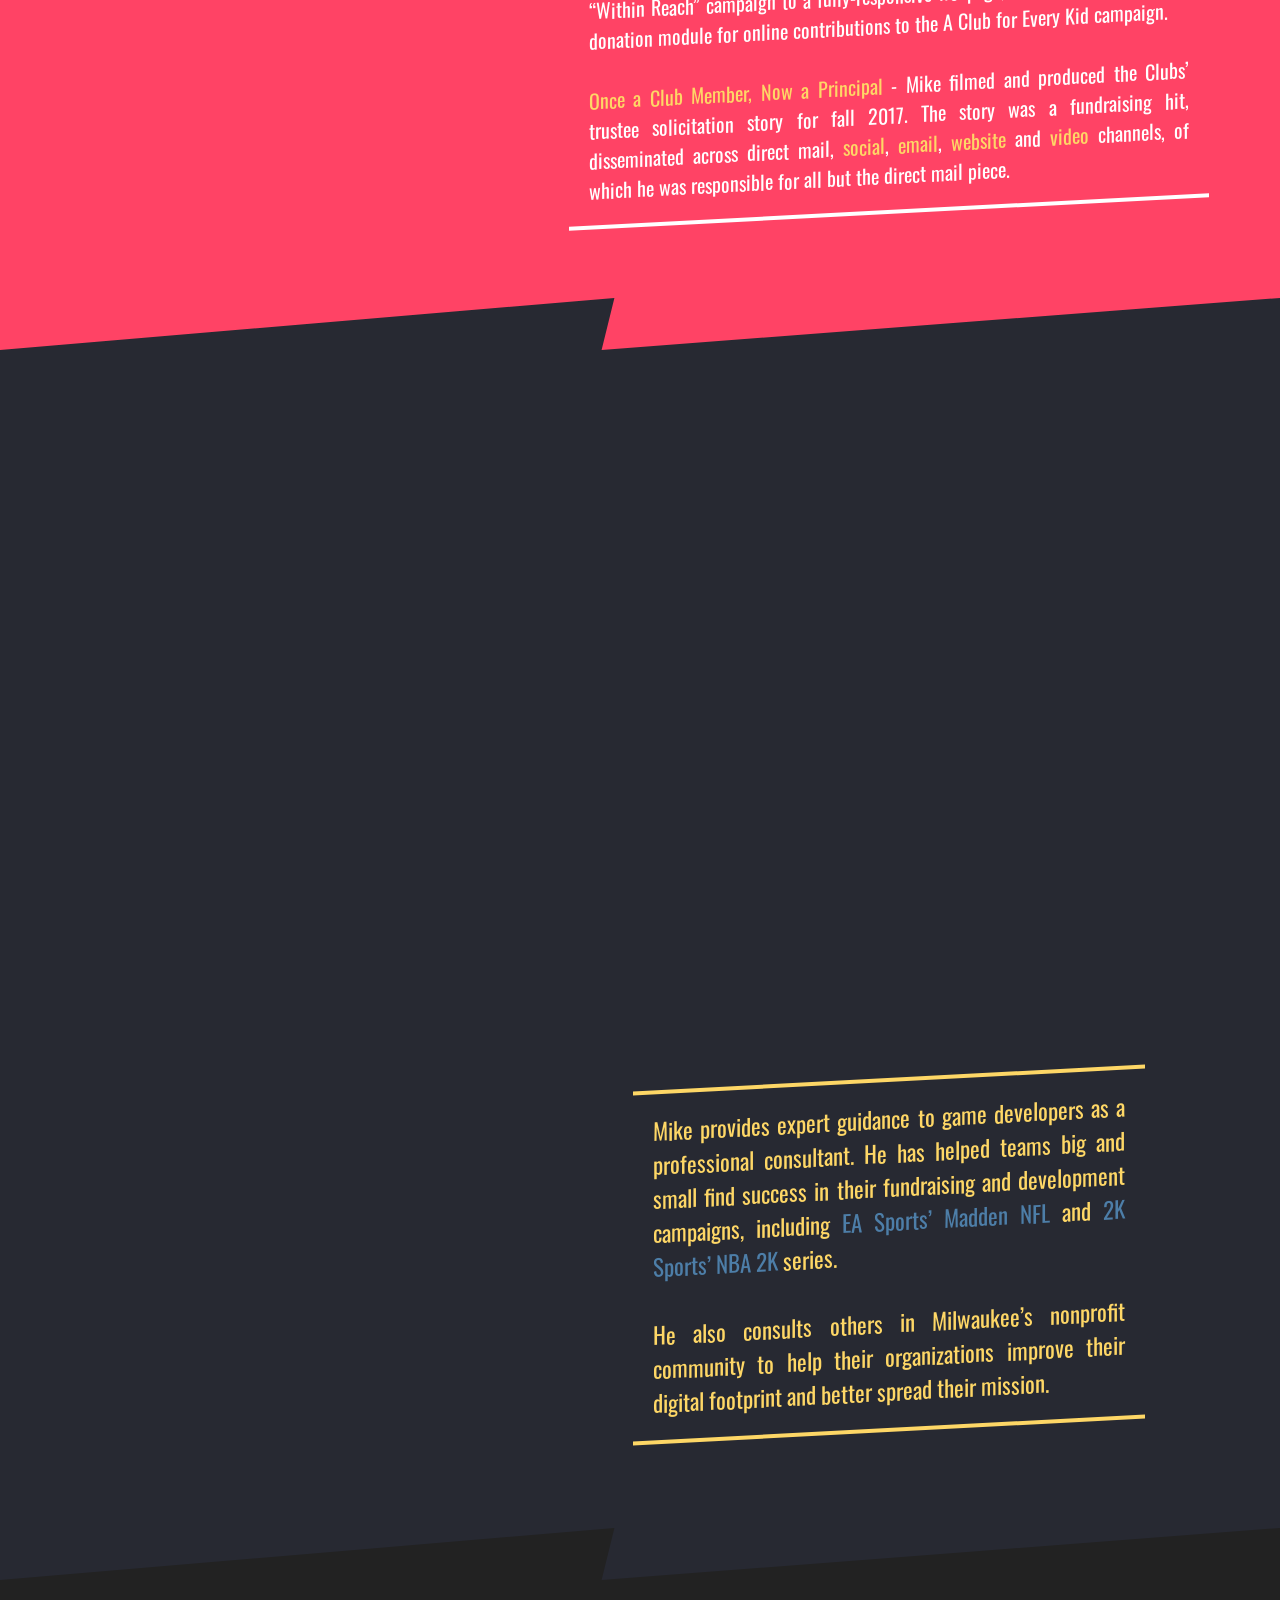
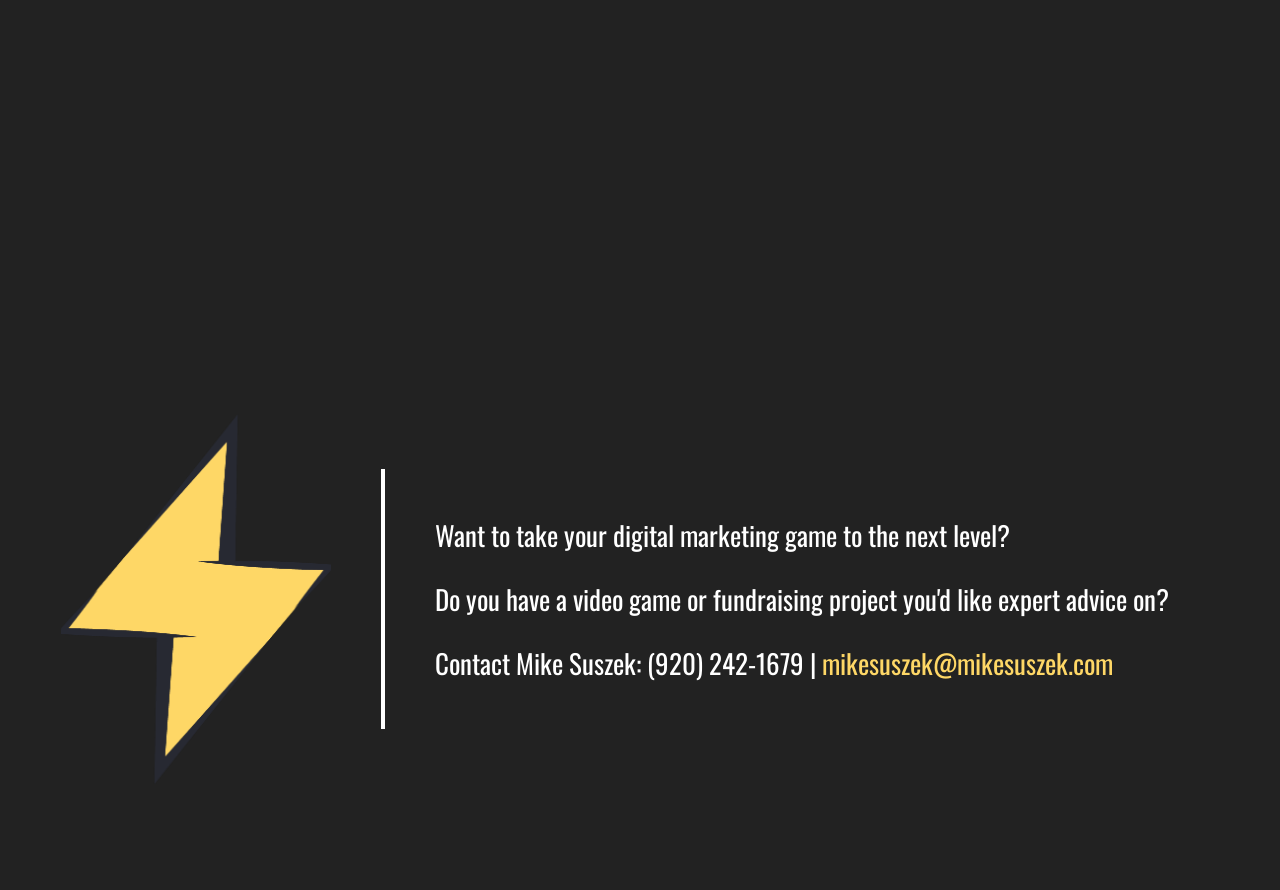
==== commit 8ee8f192: "resume changes" ====
--- a/index.html
+++ b/index.html
@@ -84,10 +84,11 @@
 		<button class="resume-button" onclick="resumeclick();aboutclick();" id="back-button">&larr; Back</button>
 	</div>
 	<div class="body-copy" id="about" data-bottom-top="opacity:0;" data-center-top="opacity:1;">
-		<div class="about-half" id="about-01">Mike Suszek is a jack-of-all-trades digital content wizard with nearly a decade of digital media experience. He lives and breathes online storytelling and obsesses over perfecting his craft. He builds web pages and emails with HTML and CSS, integrates them with video content and adapts them for paid social campaigns. He makes expert-level content that engages viewers in a variety of formats, from 11-page video game review guides to 280-character tweets.
+		<div class="about-half" id="about-01">Mike Suszek is a digital content expert with more than a decade of digital media experience who lives and breathes digital storytelling. He builds web pages and emails from scratch with HTML and CSS, produces professional video content and manages paid social campaigns. He creates content that engages viewers in a variety of formats, from 11-page video game review guides to 280-character tweets.
 		</div>
-		<div class="about-half" id="about-02">Most of all, Mike likes surrounding himself with supremely-skilled individuals to collaborate on attention-commanding projects. He seeks to energize like-minded teams and build electrifying digital products together that crush the boundaries of marketing and storytelling in the online world.
-		<br><br>He wants to catch lightning in a bottle.
+		<div class="about-half" id="about-02">Mike likes surrounding himself with supremely-skilled individuals to collaborate on engaging projects. He seeks to energize like-minded teams and build electrifying digital products.
+		<br><br>He wants to build the bottle that catches lightning.
+		<br><br>He also loves metaphors.
 		<button class="resume-button" onclick="resumeclick();aboutclick();">See Mike's Resume &rarr;</button>
 		</div>
 	</div>
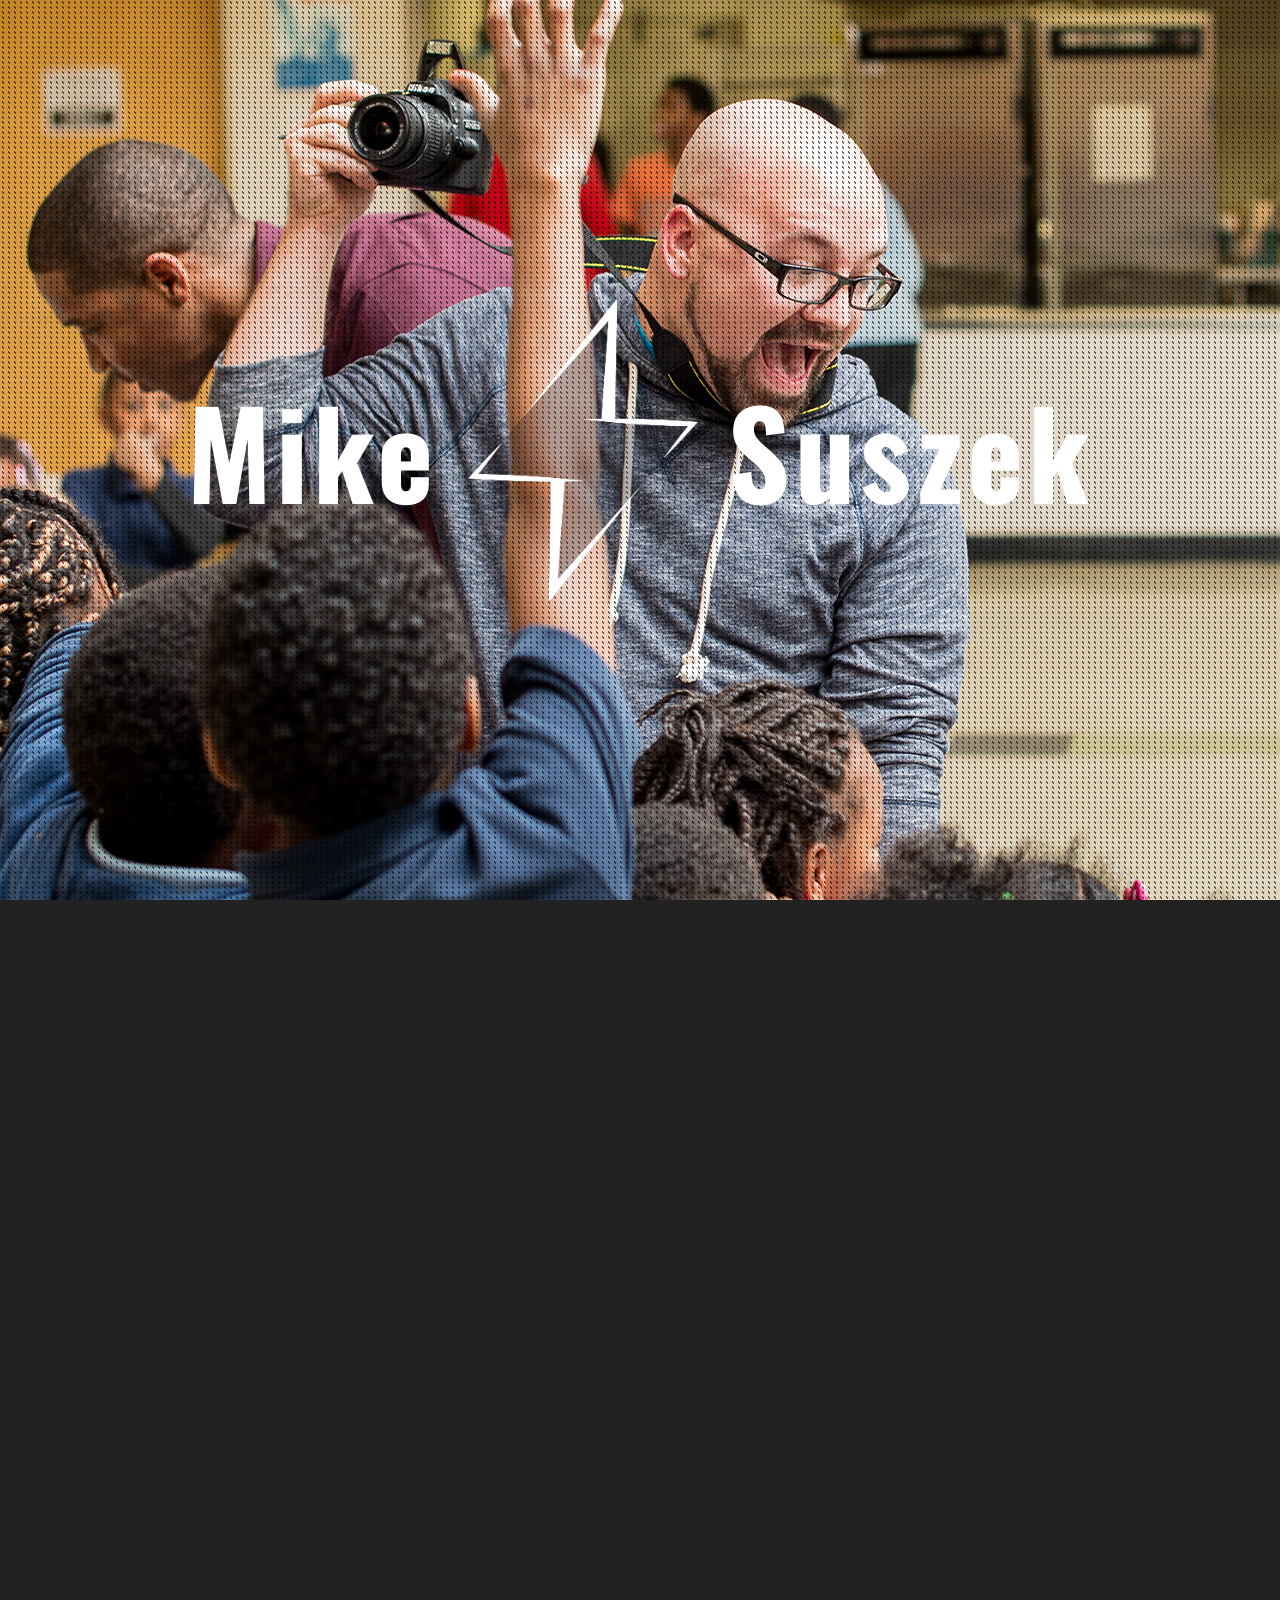
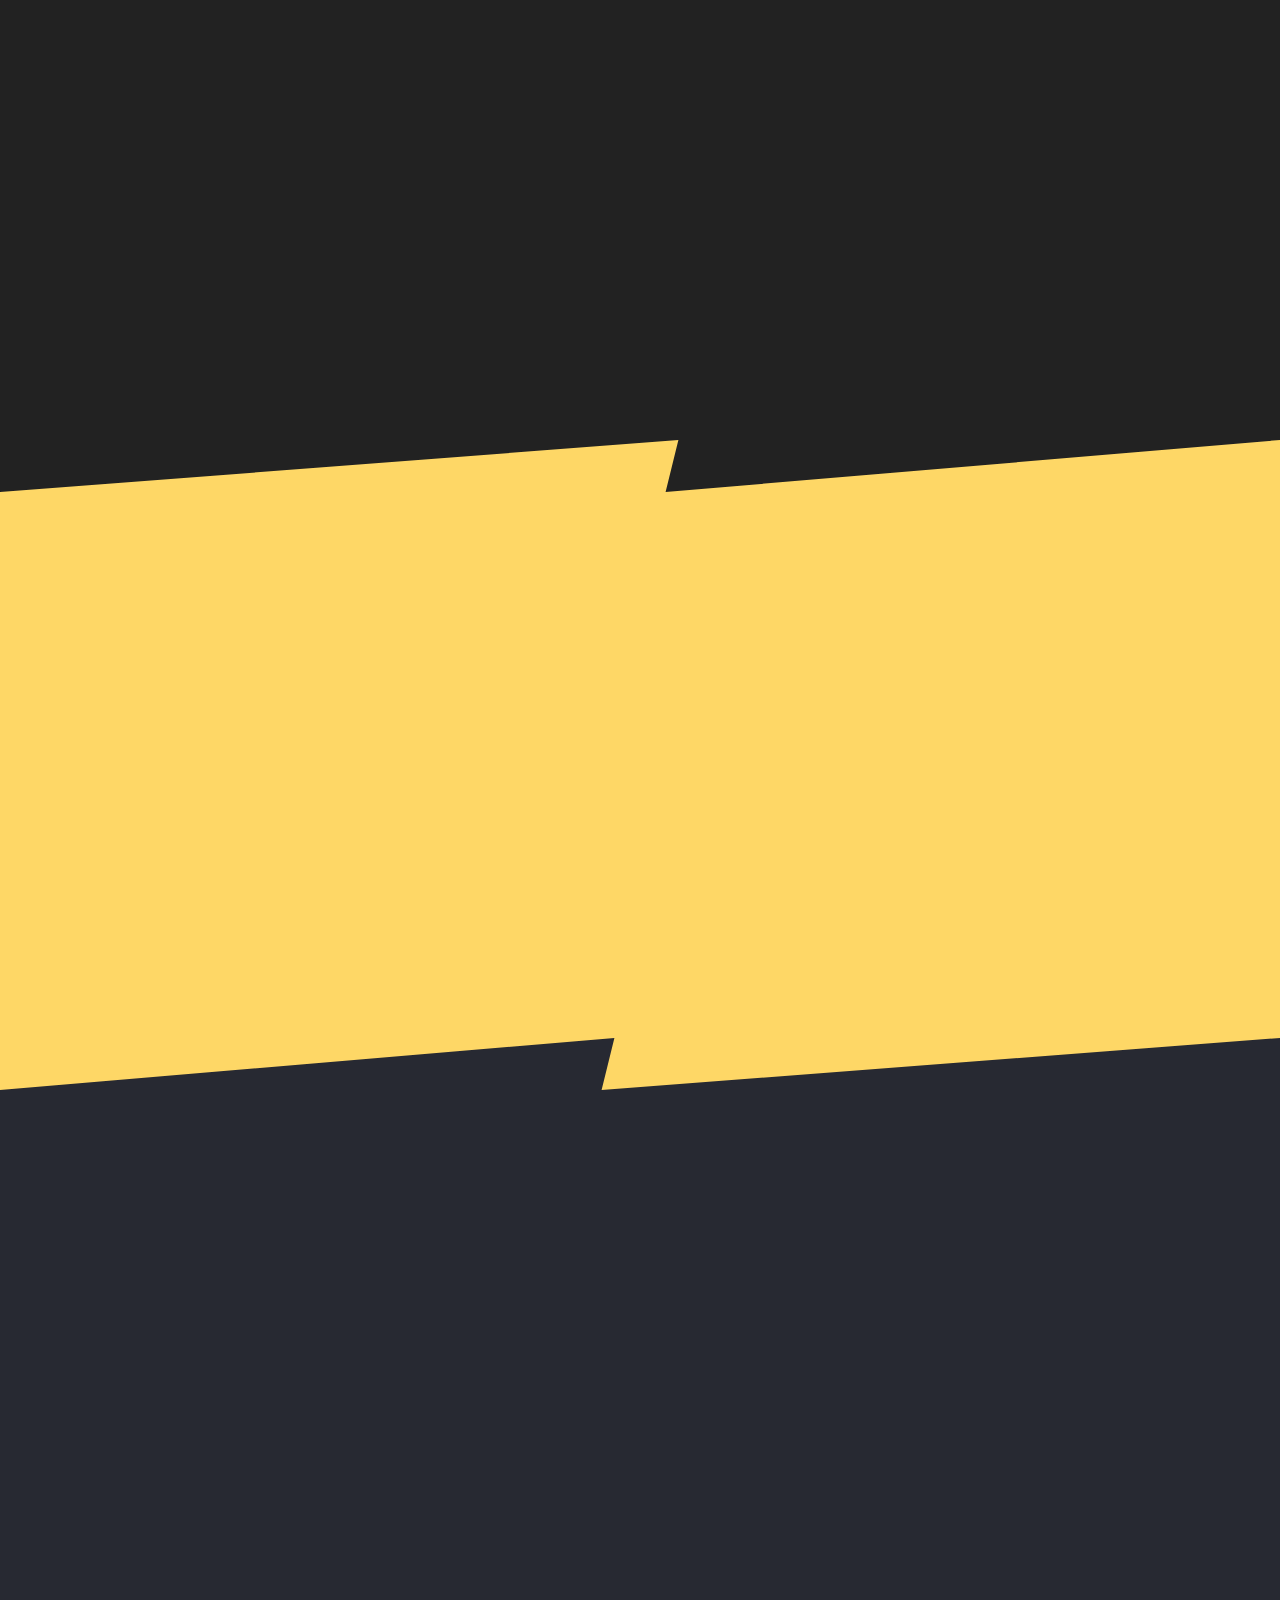
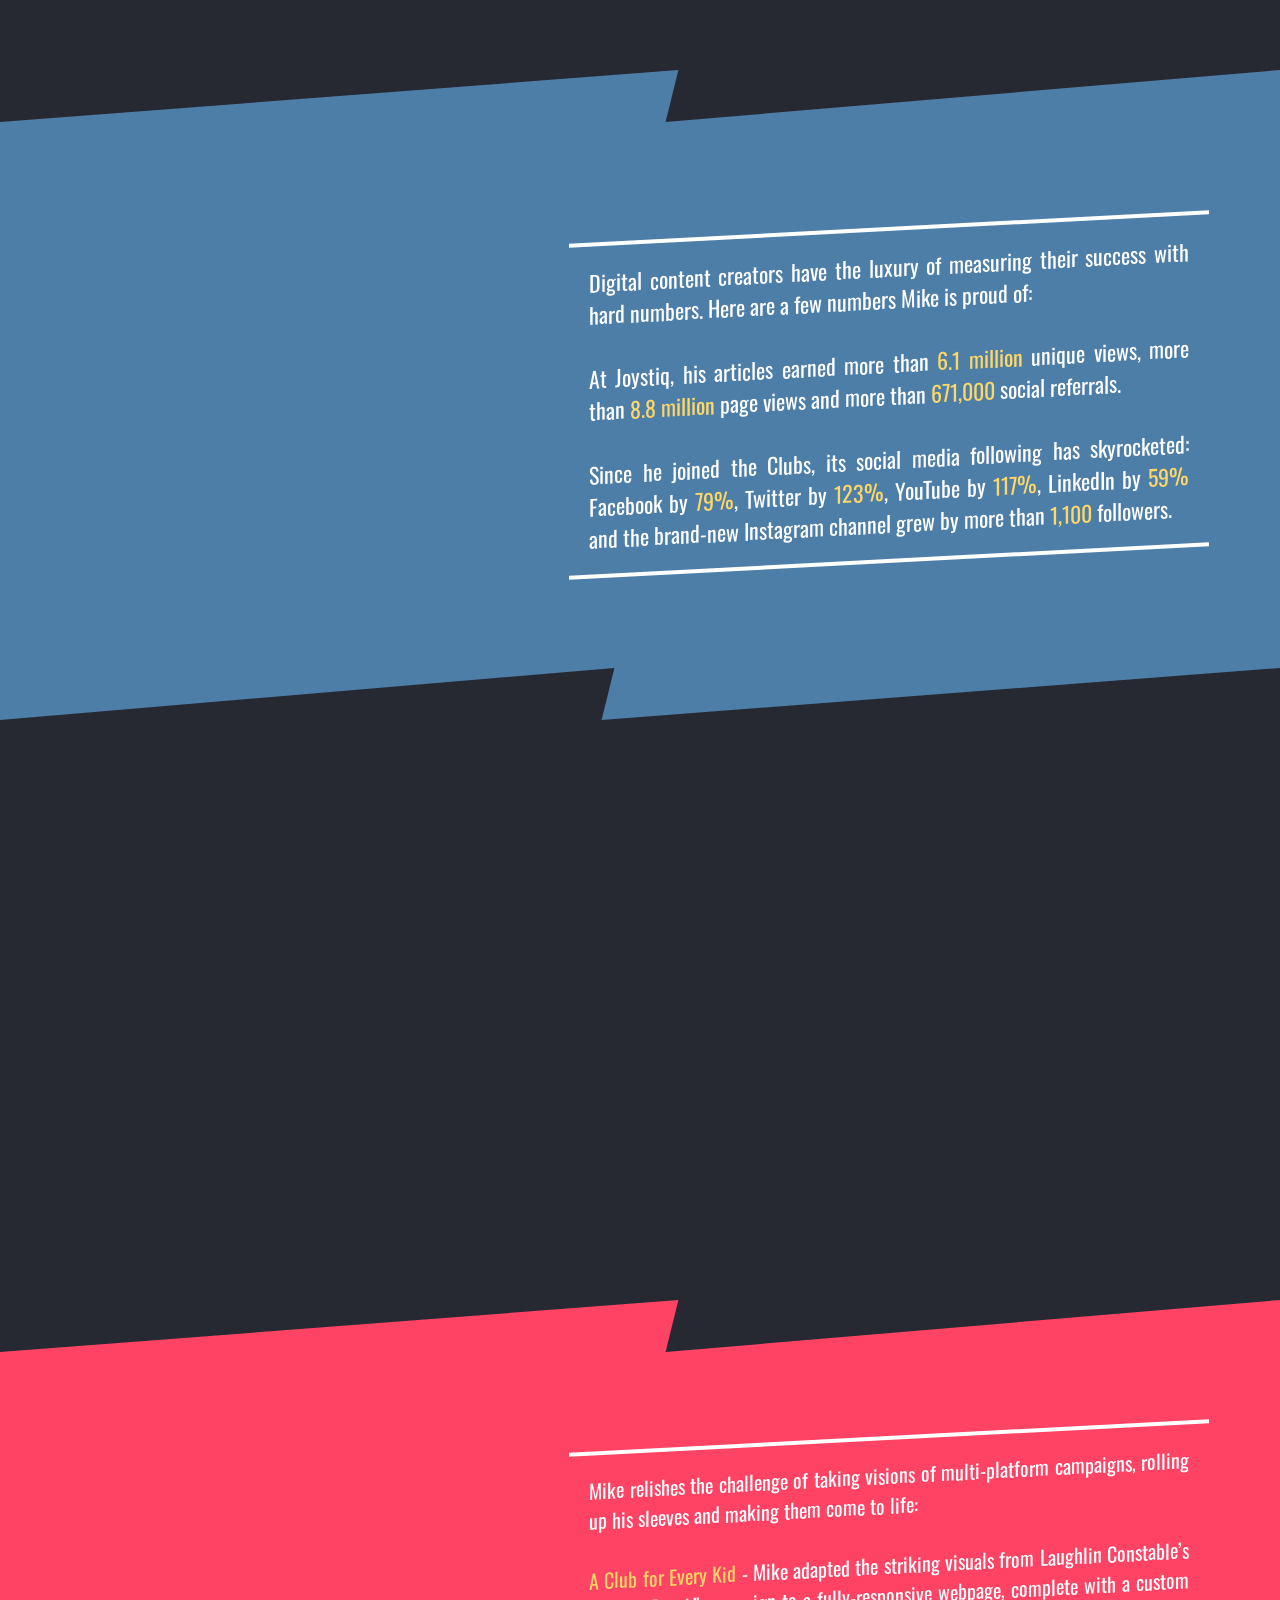
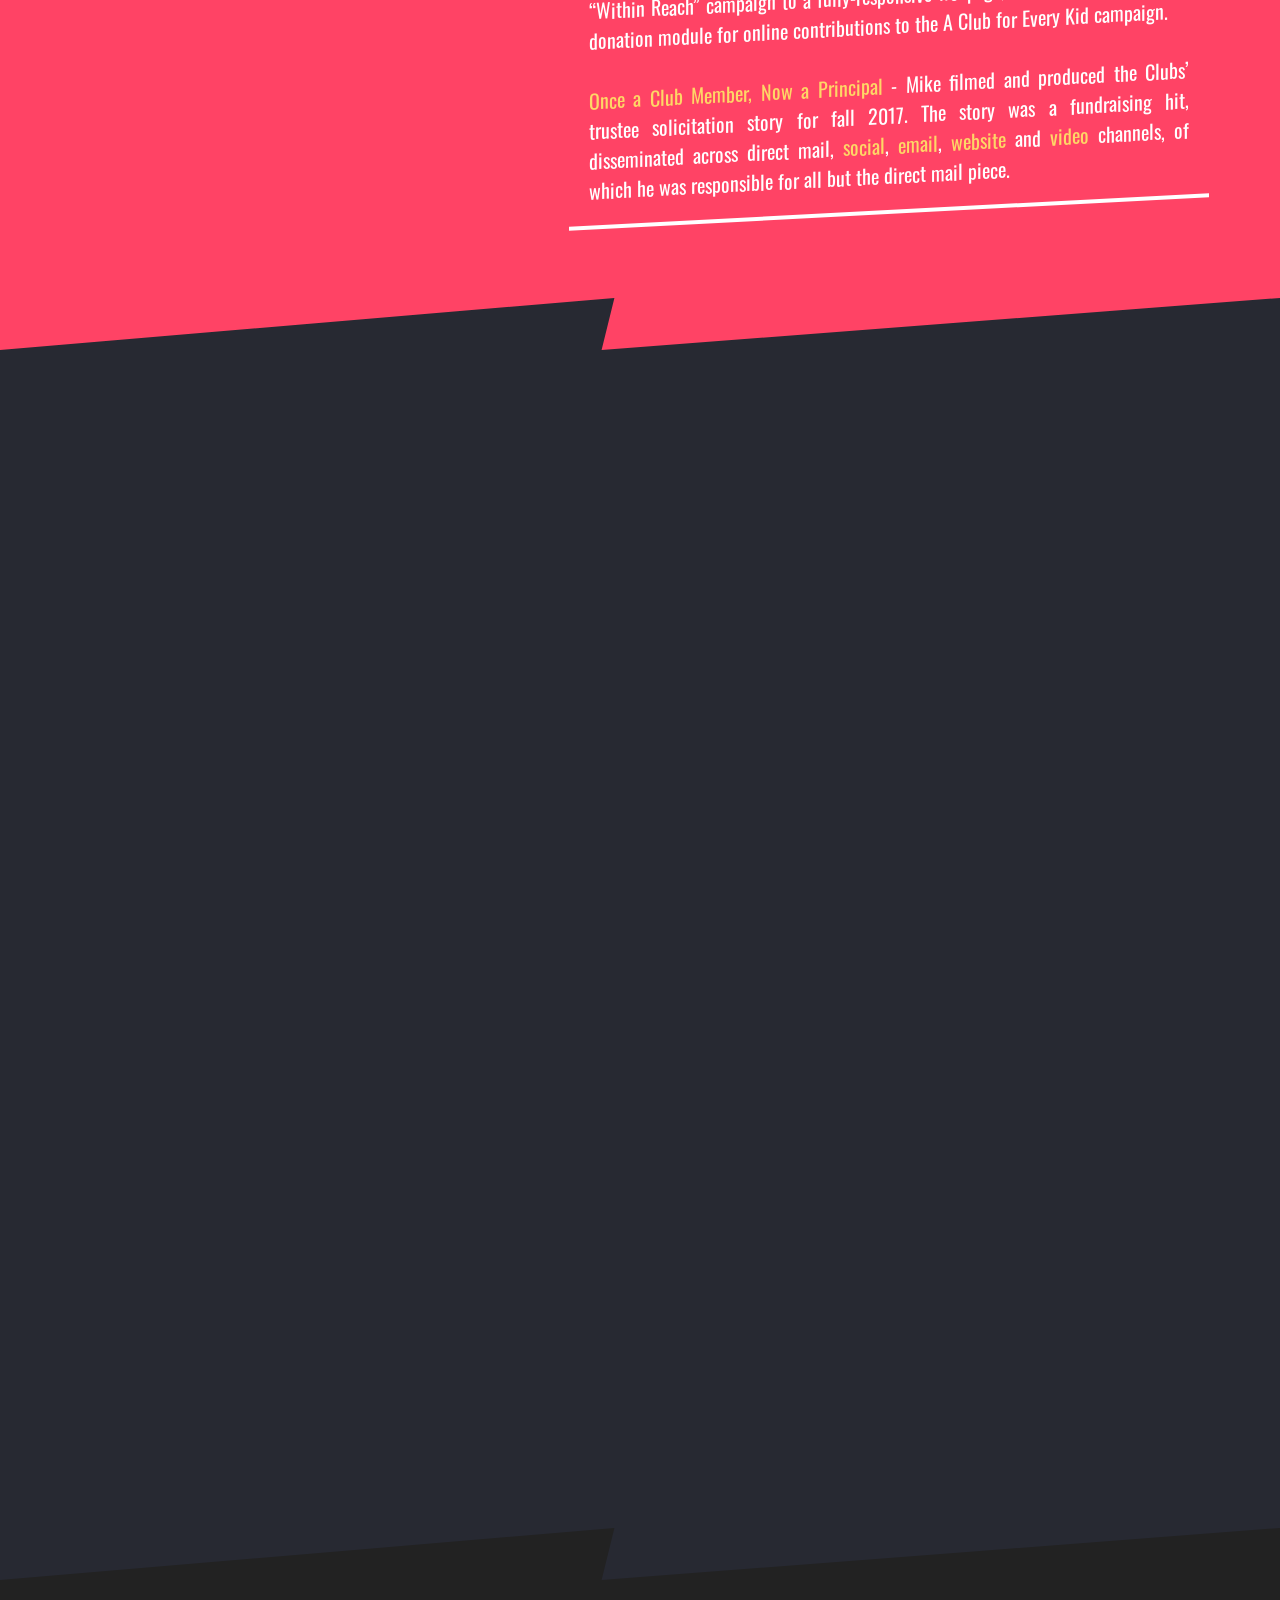
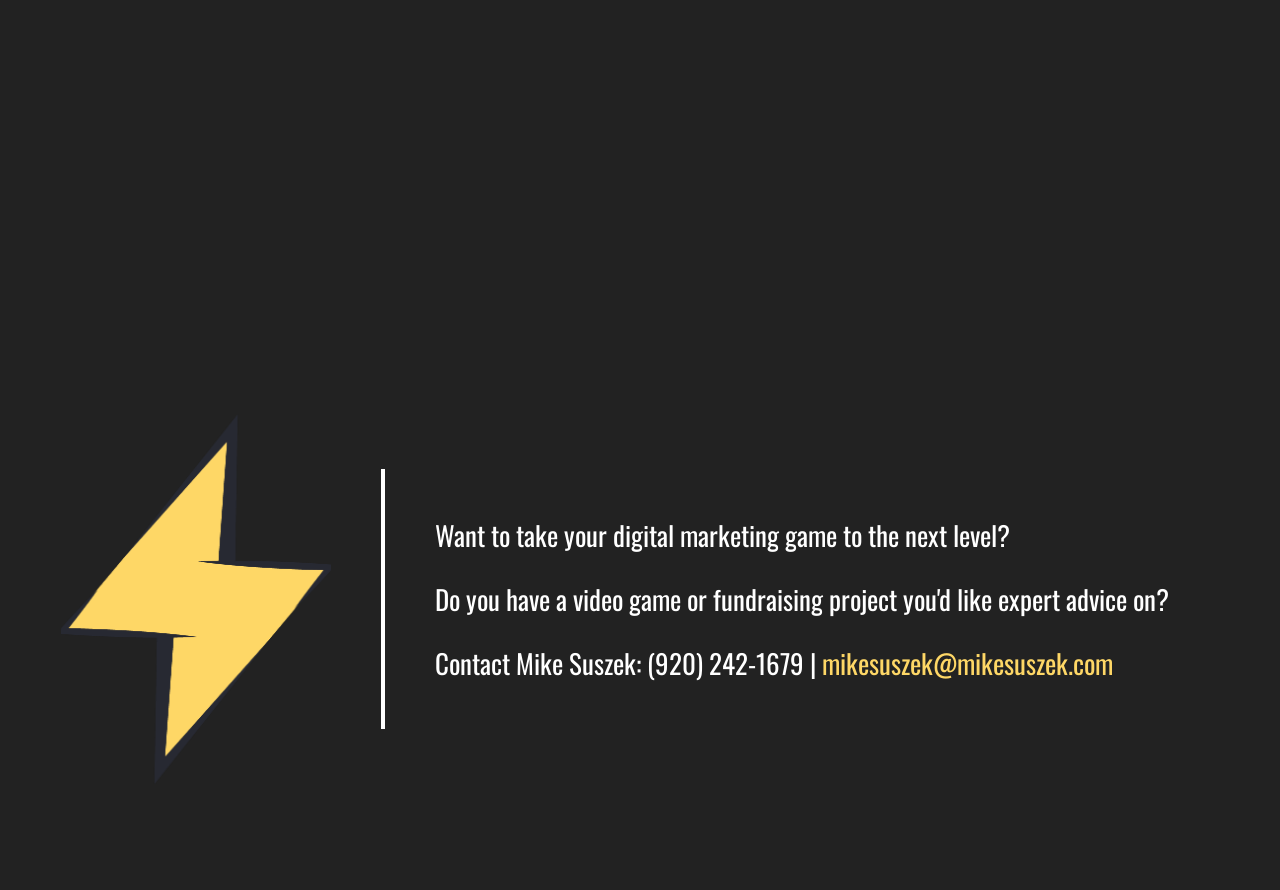
==== commit 88fb8ded: "Update index.html" ====
--- a/index.html
+++ b/index.html
@@ -86,8 +86,8 @@
 	<div class="body-copy" id="about" data-bottom-top="opacity:0;" data-center-top="opacity:1;">
 		<div class="about-half" id="about-01">Mike Suszek is a digital content expert with more than a decade of digital media experience who lives and breathes digital storytelling. He builds web pages and emails from scratch with HTML and CSS, produces professional video content and manages paid social campaigns. He creates content that engages viewers in a variety of formats, from 11-page video game review guides to 280-character tweets.
 		</div>
-		<div class="about-half" id="about-02">Mike likes surrounding himself with supremely-skilled individuals to collaborate on engaging projects. He seeks to energize like-minded teams and build electrifying digital products.
-		<br><br>He wants to build the bottle that catches lightning.
+		<div class="about-half" id="about-02">Mike likes surrounding himself with supremely-skilled individuals to collaborate on engaging projects. He wants to energize a like-minded team and help build electrifying digital products.
+		<br><br>He wants to build a bottle that catches lightning.
 		<br><br>He also loves metaphors.
 		<button class="resume-button" onclick="resumeclick();aboutclick();">See Mike's Resume &rarr;</button>
 		</div>
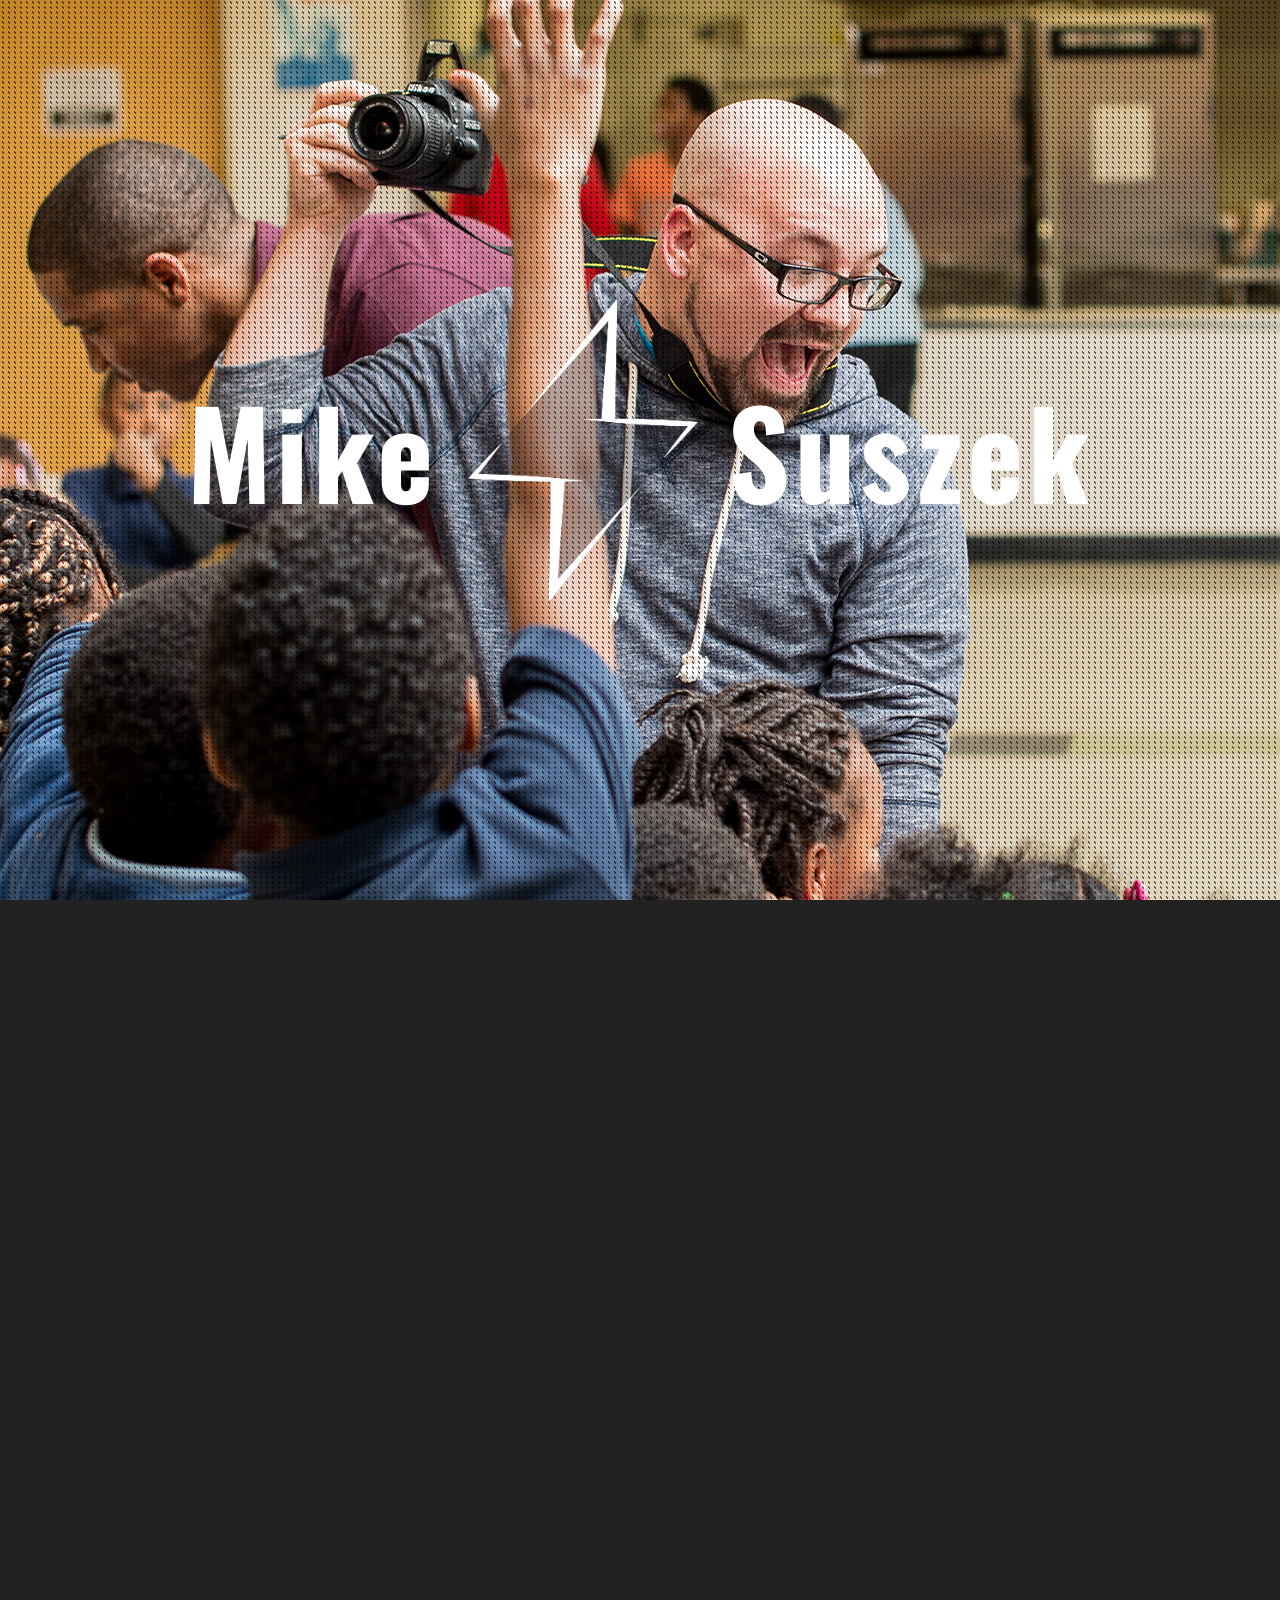
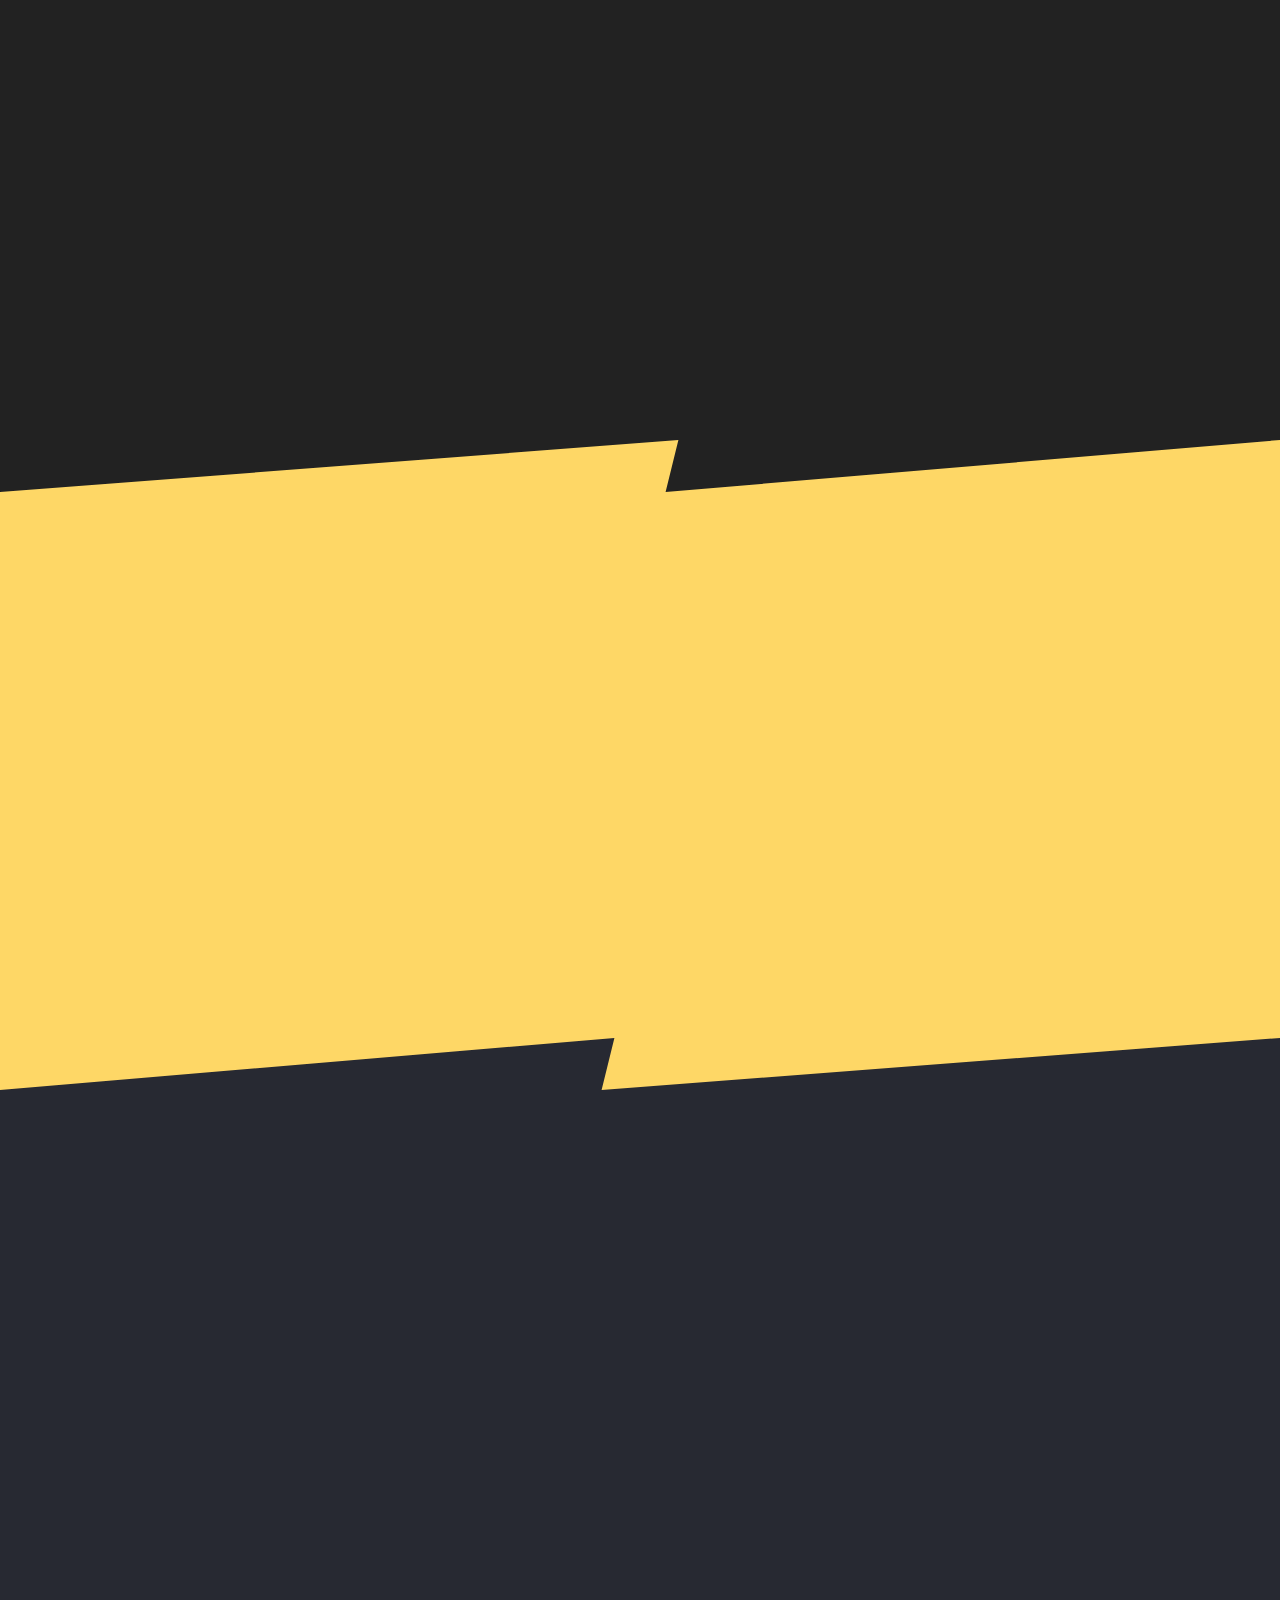
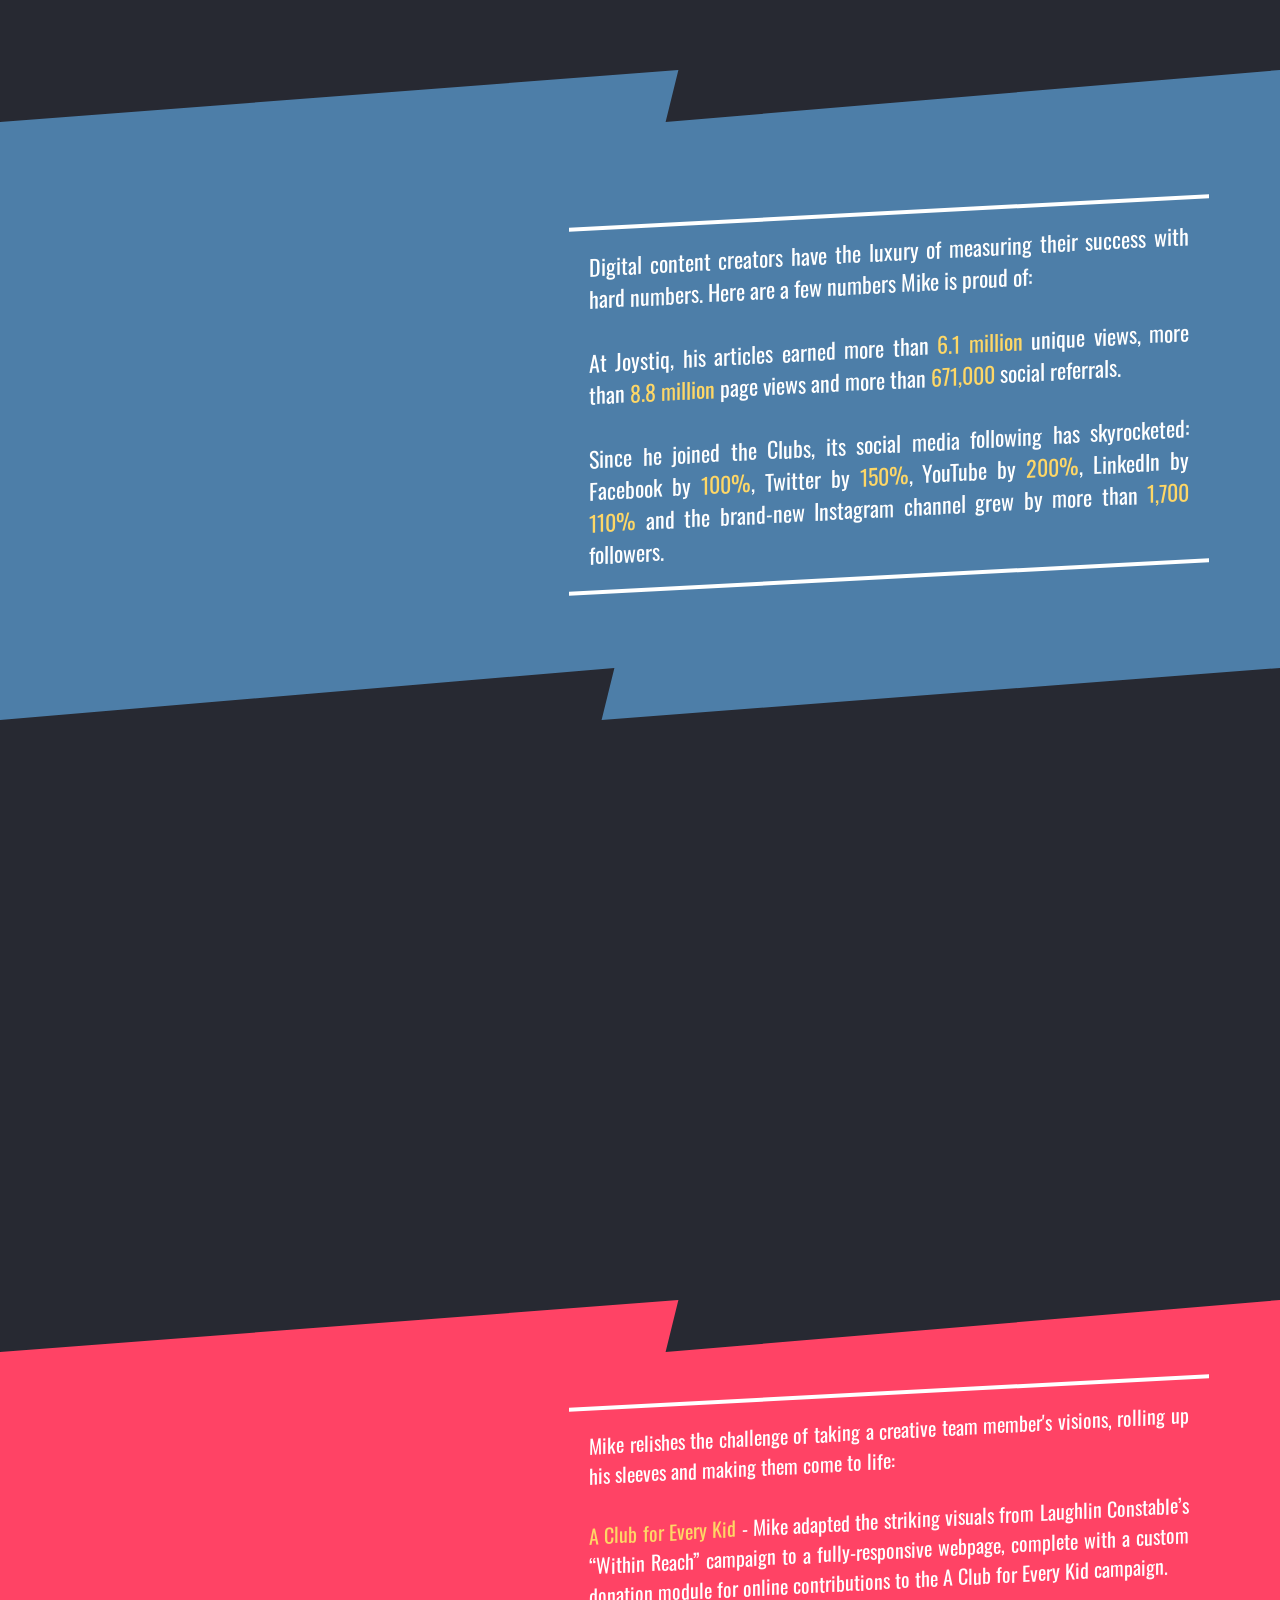
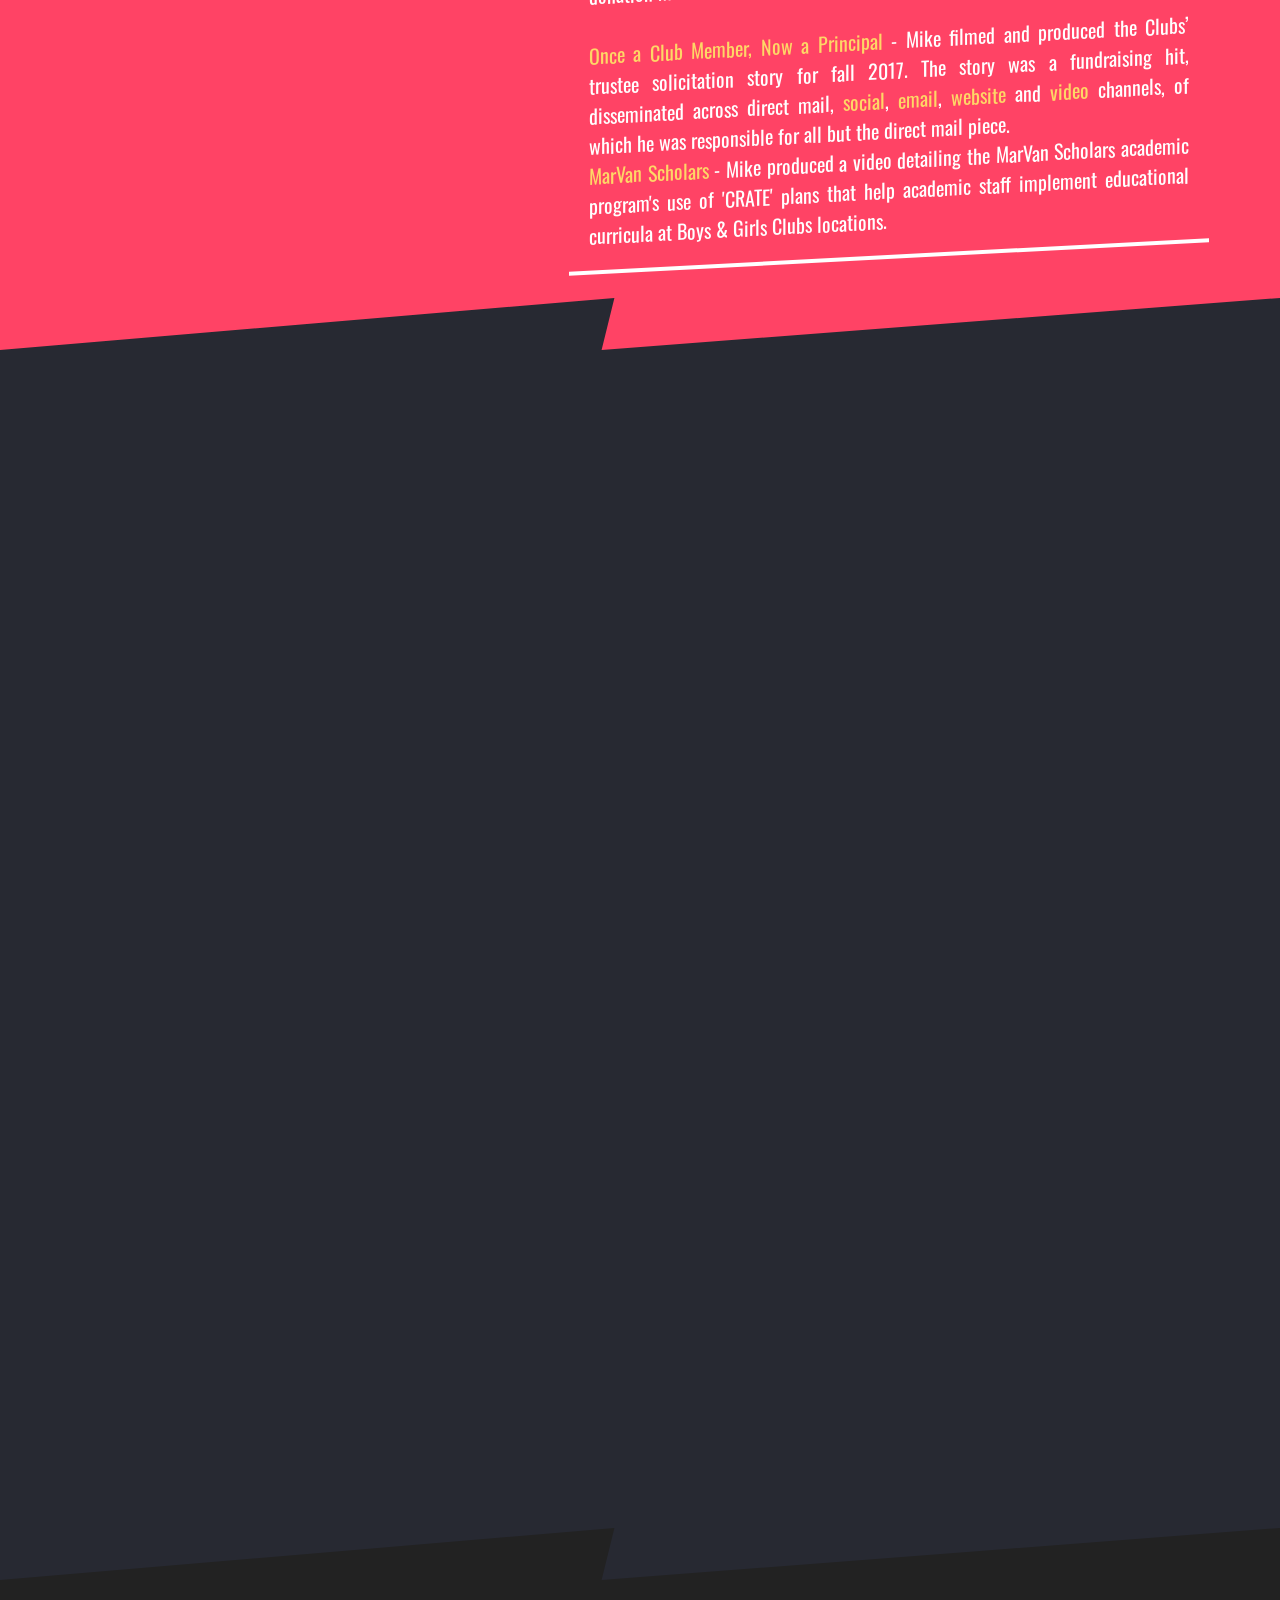
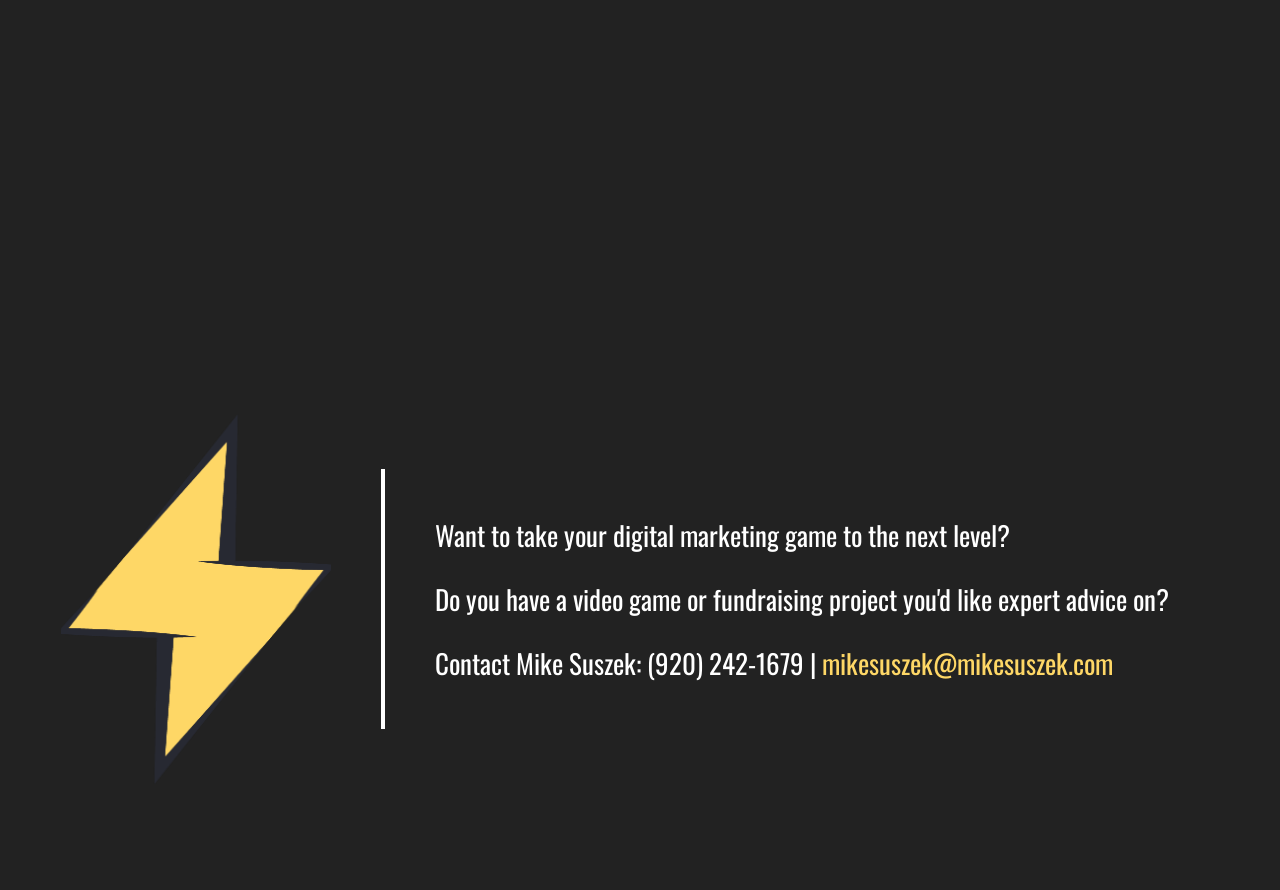
==== commit 565a9f9b: "content update" ====
--- a/index.html
+++ b/index.html
@@ -99,7 +99,7 @@
 	<div class="headline ghost" data-bottom-top="top:0;left:0;opacity:0;" data-center="top:0;left:0;opacity:.5;" data-center-bottom="top:10px;left:20px;opacity:.15;">Content Ace</div>
 	<div class="headline ghost-2" data-bottom-top="top:0;left:0;opacity:0;" data-center="top:0;left:0;opacity:.3;" data-center-bottom="top:20px;left:40px;opacity:.05;">Content Ace</div>
 	</div>
-	<div class="description" id="content-01-1" data-bottom-top="opacity:0;" data-center-top="opacity:1;">Mike has published well over 2,200 articles on the internet. Here are a few of his favorite pieces of content from over the years:<br>
+	<div class="description" id="content-01-1" data-bottom-top="opacity:0;" data-center-top="opacity:1;">Mike published over 2,200 articles on the internet. Here are a few of his favorites from over the years:<br>
 		<br><a href="https://www.engadget.com/2014/06/20/crowdfund-bookie-one-year-35-million/">Crowdfund Bookie</a> - A year-long, data-driven, 37-article column that broke ground in the crowdfunding industry.
 		<br><a href="https://www.engadget.com/2014/09/05/the-behemoth-finally-has-enough-clout-to-get-away-with-game-4/">Inside The Behemoth’s ‘Game 4’</a> - An interview with The Behemoth’s Dan Paladin.
 		<br><a href="https://soundcloud.com/mikesuszek/sets/joystiq-presents">Joystiq Presents</a> - A radio-style podcast series in which Mike produced 11 episodes in days to commemorate the closure of Joystiq.
@@ -118,7 +118,7 @@
 	</div>
 	<div class="description" id="content-02-1" data-bottom-top="opacity:0;" data-center-top="opacity:1;">Digital content creators have the luxury of measuring their success with hard numbers. Here are a few numbers Mike is proud of:<br>
 		<br>At Joystiq, his articles earned more than <span style="color:#FED766;">6.1 million</span> unique views, more than <span style="color:#FED766;">8.8 million</span> page views and more than <span style="color:#FED766;">671,000</span> social referrals.<br>
-		<br>Since he joined the Clubs, its social media following has skyrocketed: Facebook by <span style="color:#FED766;">79%</span>, Twitter by <span style="color:#FED766;">123%</span>, YouTube by <span style="color:#FED766;">117%</span>, LinkedIn by <span style="color:#FED766;">59%</span> and the brand-new Instagram channel grew by more than <span style="color:#FED766;">1,100</span> followers.
+		<br>Since he joined the Clubs, its social media following has skyrocketed: Facebook by <span style="color:#FED766;">100%</span>, Twitter by <span style="color:#FED766;">150%</span>, YouTube by <span style="color:#FED766;">200%</span>, LinkedIn by <span style="color:#FED766;">110%</span> and the brand-new Instagram channel grew by more than <span style="color:#FED766;">1,700</span> followers.
 	</div>
 </div>
 <div class="parallax-container" id="section-03">
@@ -129,9 +129,10 @@
 	<div class="headline ghost" data-bottom-top="top:0;left:0;opacity:0;" data-center="top:0;left:0;opacity:.5;" data-center-bottom="top:10px;left:20px;opacity:.15;">Architect of 'Cool'</div>
 	<div class="headline ghost-2" data-bottom-top="top:0;left:0;opacity:0;" data-center="top:0;left:0;opacity:.3;" data-center-bottom="top:20px;left:40px;opacity:.05;">Architect of 'Cool'</div>
 	</div>
-	<div class="description" id="content-03-1" data-bottom-top="opacity:0;" data-center-top="opacity:1;">Mike relishes the challenge of taking visions of multi-platform campaigns, rolling up his sleeves and making them come to life:<br>
-		<br><a href="http://www.boysgirlsclubs.org/everykid/">A Club for Every Kid</a> - Mike adapted the striking visuals from Laughlin Constable’s “Within Reach” campaign to a fully-responsive webpage, complete with a custom donation module for online contributions to the A Club for Every Kid campaign.<br>
-		<br><a href="http://www.boysgirlsclubs.org/once-a-club-member-now-a-principal/">Once a Club Member, Now a Principal</a> - Mike filmed and produced the Clubs’ trustee solicitation story for fall 2017. The story was a fundraising hit, disseminated across direct mail, <a href="https://www.facebook.com/bgcmilwaukee/videos/10154824252291734/">social</a>, <a href="http://mailchi.mp/boysgirlsclubs/once-a-club-member-now-a-principal">email</a>, <a href="http://www.boysgirlsclubs.org/once-a-club-member-now-a-principal/">website</a> and <a href="https://www.facebook.com/bgcmilwaukee/videos/10154825048486734/">video</a> channels, of which he was responsible for all but the direct mail piece.
+	<div class="description" id="content-03-1" data-bottom-top="opacity:0;" data-center-top="opacity:1;">Mike relishes the challenge of taking a creative team member's visions, rolling up his sleeves and making them come to life:<br>
+		<br><a href="https://www.bgcmilwaukee.org/everykid/">A Club for Every Kid</a> - Mike adapted the striking visuals from Laughlin Constable’s “Within Reach” campaign to a fully-responsive webpage, complete with a custom donation module for online contributions to the A Club for Every Kid campaign.<br>
+		<br><a href="https://www.bgcmilwaukee.org/once-a-club-member-now-a-principal/">Once a Club Member, Now a Principal</a> - Mike filmed and produced the Clubs’ trustee solicitation story for fall 2017. The story was a fundraising hit, disseminated across direct mail, <a href="https://www.facebook.com/bgcmilwaukee/videos/10154824252291734/">social</a>, <a href="http://mailchi.mp/boysgirlsclubs/once-a-club-member-now-a-principal">email</a>, <a href="https://www.bgcmilwaukee.org/once-a-club-member-now-a-principal/">website</a> and <a href="https://www.facebook.com/bgcmilwaukee/videos/10154825048486734/">video</a> channels, of which he was responsible for all but the direct mail piece.
+		<br><a href="https://www.bgcmilwaukee.org/marvan-scholars-crate/">MarVan Scholars</a> - Mike produced a video detailing the MarVan Scholars academic program's use of 'CRATE' plans that help academic staff implement educational curricula at Boys & Girls Clubs locations.<br>
 	</div>
 </div>
 <div class="parallax-container" id="section-04">
